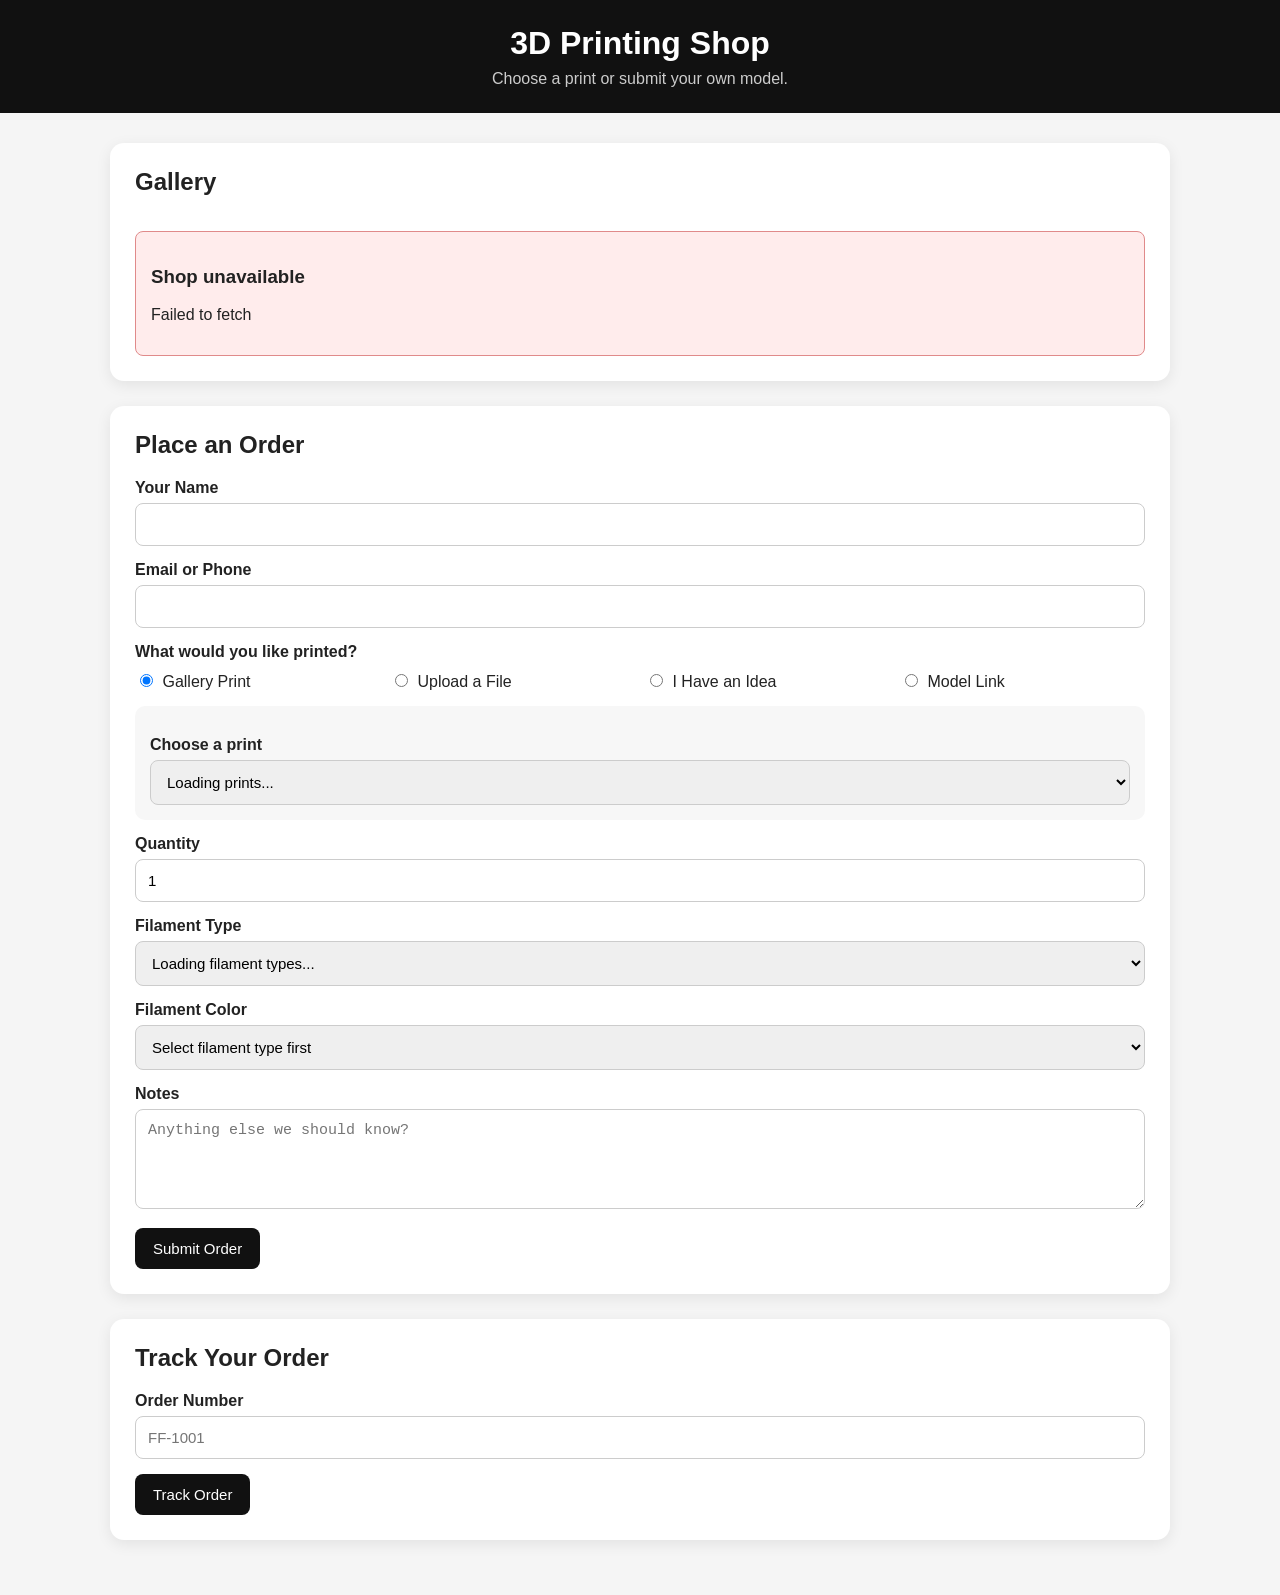
==== index.html @ 4cc131d7 "Update index.html" ====
<!DOCTYPE html>
<html lang="en">

<head>

  <meta charset="UTF-8">

  <meta
    name="viewport"
    content="width=device-width, initial-scale=1.0"
  >

  <title>3D Printing Shop</title>

  <style>

    * {
      box-sizing: border-box;
    }

    body {
      margin: 0;
      font-family: Arial, sans-serif;
      background: #f5f5f5;
      color: #222;
    }

    header {
      background: #111;
      color: white;
      padding: 25px;
      text-align: center;
    }

    header h1 {
      margin: 0 0 8px;
    }

    header p {
      margin: 0;
      color: #ccc;
    }

    main {
      max-width: 1100px;
      margin: auto;
      padding: 30px 20px;
    }

    section {
      background: white;
      border-radius: 14px;
      padding: 25px;
      margin-bottom: 25px;
      box-shadow: 0 4px 15px rgba(0,0,0,.08);
    }

    h2 {
      margin-top: 0;
    }

    .gallery {
      display: grid;
      grid-template-columns: repeat(auto-fit, minmax(230px, 1fr));
      gap: 20px;
    }

    .print-card {
      border: 1px solid #ddd;
      border-radius: 12px;
      overflow: hidden;
      background: white;
    }

    .print-card img {
      width: 100%;
      height: 210px;
      object-fit: cover;
      display: block;
    }

    .no-image {
      height: 210px;
      display: flex;
      align-items: center;
      justify-content: center;
      background: #ddd;
      color: #777;
      font-weight: bold;
    }

    .print-info {
      padding: 15px;
    }

    .print-info h3 {
      margin-top: 0;
    }

    label {
      display: block;
      font-weight: bold;
      margin-top: 15px;
      margin-bottom: 6px;
    }

    input,
    select,
    textarea {
      width: 100%;
      padding: 12px;
      border: 1px solid #ccc;
      border-radius: 8px;
      font-size: 15px;
    }

    textarea {
      min-height: 100px;
      resize: vertical;
    }

    .button {
      border: none;
      border-radius: 8px;
      padding: 12px 18px;
      background: #111;
      color: white;
      cursor: pointer;
      font-size: 15px;
      margin-top: 15px;
    }

    .button:hover {
      opacity: .85;
    }

    .order-type-box {
      display: grid;
      grid-template-columns: repeat(auto-fit, minmax(150px, 1fr));
      gap: 10px;
      margin-top: 10px;
    }

    .order-type-box label {
      margin: 0;
      font-weight: normal;
      cursor: pointer;
    }

    .order-type-box input {
      width: auto;
      margin-right: 5px;
    }

    .choice-box {
      margin-top: 15px;
      padding: 15px;
      background: #f7f7f7;
      border-radius: 10px;
    }

    .hidden {
      display: none !important;
    }

    .success-message,
    .error-message,
    .error-box {
      padding: 15px;
      border-radius: 8px;
      margin-top: 15px;
    }

    .success-message {
      background: #e8f7e8;
      border: 1px solid #8ac98a;
    }

    .error-message,
    .error-box {
      background: #ffecec;
      border: 1px solid #e08a8a;
    }

    .tracking-card {
      border: 1px solid #ddd;
      border-radius: 10px;
      overflow: hidden;
    }

    .tracking-number,
    .tracking-status,
    .tracking-row {
      padding: 15px;
      display: flex;
      justify-content: space-between;
      gap: 20px;
      border-bottom: 1px solid #eee;
    }

    .tracking-row:last-child {
      border-bottom: none;
    }

    .tracking-number span,
    .tracking-status span,
    .tracking-row span {
      color: #777;
    }

    @media (max-width: 600px) {

      main {
        padding: 15px;
      }

      section {
        padding: 18px;
      }

      .tracking-number,
      .tracking-status,
      .tracking-row {
        flex-direction: column;
        gap: 5px;
      }

    }

  </style>

</head>


<body>


<header>

  <h1>3D Printing Shop</h1>

  <p>Choose a print or submit your own model.</p>

</header>


<main>


  <!-- =====================================================
       GALLERY
  ====================================================== -->

  <section>

    <h2>Gallery</h2>

    <div
      id="galleryGrid"
      class="gallery"
    >

      <p>Loading prints...</p>

    </div>

  </section>


  <!-- =====================================================
       ORDER FORM
  ====================================================== -->

  <section id="order">

    <h2>Place an Order</h2>

    <form id="orderForm">


      <label for="name">
        Your Name
      </label>

      <input
        id="name"
        name="name"
        type="text"
        required
      >


      <label for="contact">
        Email or Phone
      </label>

      <input
        id="contact"
        name="contact"
        type="text"
        required
      >


      <label>
        What would you like printed?
      </label>


      <div class="order-type-box">

        <label>

          <input
            type="radio"
            name="orderType"
            value="gallery"
            checked
          >

          Gallery Print

        </label>


        <label>

          <input
            type="radio"
            name="orderType"
            value="file"
          >

          Upload a File

        </label>


        <label>

          <input
            type="radio"
            name="orderType"
            value="idea"
          >

          I Have an Idea

        </label>


        <label>

          <input
            type="radio"
            name="orderType"
            value="link"
          >

          Model Link

        </label>

      </div>


      <!-- GALLERY -->

      <div
        id="galleryChoice"
        class="choice-box"
      >

        <label for="printSelect">
          Choose a print
        </label>

        <select
          id="printSelect"
          name="printId"
        >

          <option value="">
            Loading prints...
          </option>

        </select>

      </div>


      <!-- FILE -->

      <div
        id="fileChoice"
        class="choice-box hidden"
      >

        <label for="file">
          Upload your 3D model
        </label>

        <input
          id="file"
          name="file"
          type="file"
          accept=".stl,.3mf,.obj,.step,.stp"
        >

        <p>
          Maximum file size: 15 MB.
        </p>

      </div>


      <!-- IDEA -->

      <div
        id="ideaChoice"
        class="choice-box hidden"
      >

        <label for="idea">
          Describe your idea
        </label>

        <textarea
          id="idea"
          name="idea"
          placeholder="Tell us what you want printed..."
        ></textarea>

      </div>


      <!-- LINK -->

      <div
        id="linkChoice"
        class="choice-box hidden"
      >

        <label for="modelLink">
          Model link
        </label>

        <input
          id="modelLink"
          name="modelLink"
          type="url"
          placeholder="https://..."
        >

        <p>
          Paste a link to the 3D model you want printed.
        </p>

      </div>


      <!-- QUANTITY -->

      <label for="quantity">
        Quantity
      </label>

      <input
        id="quantity"
        name="quantity"
        type="number"
        min="1"
        value="1"
        required
      >


      <!-- FILAMENT -->

      <label for="typeSelect">
        Filament Type
      </label>

      <select
        id="typeSelect"
        name="filamentType"
        required
      >

        <option value="">
          Loading filament types...
        </option>

      </select>


      <!-- COLOR -->

      <label for="colorSelect">
        Filament Color
      </label>

      <select
        id="colorSelect"
        name="color"
        required
      >

        <option value="">
          Select filament type first
        </option>

      </select>


      <!-- NOTES -->

      <label for="notes">
        Notes
      </label>

      <textarea
        id="notes"
        name="notes"
        placeholder="Anything else we should know?"
      ></textarea>


      <button
        class="button"
        type="submit"
      >

        Submit Order

      </button>


      <div
        id="orderResult"
      ></div>


    </form>

  </section>


  <!-- =====================================================
       TRACK ORDER
  ====================================================== -->

  <section>

    <h2>Track Your Order</h2>

    <form id="trackForm">

      <label for="orderNumber">
        Order Number
      </label>

      <input
        id="orderNumber"
        name="orderNumber"
        type="text"
        placeholder="FF-1001"
        required
      >

      <button
        class="button"
        type="submit"
      >

        Track Order

      </button>

    </form>


    <div id="trackResult"></div>

  </section>


</main>


<script>


/* =========================================================
   GOOGLE APPS SCRIPT
========================================================= */

const API_URL =
  "https://script.google.com/macros/s/AKfycbwXBlRSPgE_ufvIPhw9LqTdX95CW3YYjQcLajL4XcKAv6GbAKVErdYDiSrD0AXAK09_/exec";


/* =========================================================
   SHOP DATA
========================================================= */

let shopData = {
  gallery: [],
  inventory: []
};


/* =========================================================
   API FUNCTION
========================================================= */

async function api(action, data = {}) {

  const url =
    API_URL +
    "?action=" +
    encodeURIComponent(action) +
    "&data=" +
    encodeURIComponent(
      JSON.stringify(data)
    );


  const response =
    await fetch(url);


  if (!response.ok) {

    throw new Error(
      "Could not connect to the shop server."
    );

  }


  return await response.json();

}


/* =========================================================
   ESCAPE HTML
========================================================= */

function escapeHTML(value) {

  return String(value ?? "")
    .replace(/&/g, "&amp;")
    .replace(/</g, "&lt;")
    .replace(/>/g, "&gt;")
    .replace(/"/g, "&quot;")
    .replace(/'/g, "&#039;");

}


/* =========================================================
   LOAD SHOP
========================================================= */

async function loadShop() {

  const gallery =
    document.getElementById(
      "galleryGrid"
    );


  try {

    const response =
      await api("catalog");


    if (
      response.ok === false
    ) {

      throw new Error(
        response.error ||
        "Could not load shop."
      );

    }


    shopData = response;


    loadGallery();

    loadPrints();

    loadFilamentTypes();


  } catch (error) {

    gallery.innerHTML =
      "<div class='error-box'>" +

      "<h3>Shop unavailable</h3>" +

      "<p>" +

      escapeHTML(
        error.message
      ) +

      "</p>" +

      "</div>";


    console.error(error);

  }

}


/* =========================================================
   LOAD GALLERY
========================================================= */

function loadGallery() {

  const gallery =
    document.getElementById(
      "galleryGrid"
    );


  const prints =
    shopData.gallery || [];


  if (
    prints.length === 0
  ) {

    gallery.innerHTML =
      "<div>" +

      "<h3>No prints yet</h3>" +

      "<p>Add a print to the Gallery sheet.</p>" +

      "</div>";

    return;

  }


  gallery.innerHTML =
    prints.map(function(print) {

      let imageHTML;


      if (
        print.imageUrl
      ) {

        imageHTML =
          "<img src='" +
          escapeHTML(
            print.imageUrl
          ) +
          "' alt='" +
          escapeHTML(
            print.name
          ) +
          "'>";

      } else {

        imageHTML =
          "<div class='no-image'>" +
          "3D PRINT" +
          "</div>";

      }


      return (

        "<article class='print-card'>" +

          imageHTML +

          "<div class='print-info'>" +

            "<h3>" +

            escapeHTML(
              print.name
            ) +

            "</h3>" +

            "<p>" +

            escapeHTML(
              print.description || ""
            ) +

            "</p>" +

            "<button " +

            "type='button' " +

            "class='button order-print' " +

            "data-id='" +

            escapeHTML(
              print.id
            ) +

            "'>" +

            "Order this" +

            "</button>" +

          "</div>" +

        "</article>"

      );

    }).join("");


  document
    .querySelectorAll(
      ".order-print"
    )
    .forEach(function(button) {

      button.addEventListener(
        "click",
        function() {

          const galleryRadio =
            document.querySelector(
              "input[name='orderType'][value='gallery']"
            );


          galleryRadio.checked =
            true;


          updateOrderType();


          const printSelect =
            document.getElementById(
              "printSelect"
            );


          printSelect.value =
            button.dataset.id;


          document
            .getElementById("order")
            .scrollIntoView({
              behavior: "smooth"
            });

        }
      );

    });

}


/* =========================================================
   LOAD PRINT OPTIONS
========================================================= */

function loadPrints() {

  const select =
    document.getElementById(
      "printSelect"
    );


  select.innerHTML =
    "<option value=''>" +
    "Choose a print..." +
    "</option>";


  (shopData.gallery || [])
    .forEach(function(print) {

      const option =
        document.createElement(
          "option"
        );


      option.value =
        print.id;


      option.textContent =
        print.name;


      select.appendChild(
        option
      );

    });

}


/* =========================================================
   LOAD FILAMENT TYPES
========================================================= */

function loadFilamentTypes() {

  const select =
    document.getElementById(
      "typeSelect"
    );


  const types = [];


  (shopData.inventory || [])
    .forEach(function(item) {

      const available =
        String(item.inStock)
          .toLowerCase() !==
        "false";


      if (

        available &&

        item.type &&

        !types.includes(
          item.type
        )

      ) {

        types.push(
          item.type
        );

      }

    });


  select.innerHTML =
    "<option value=''>" +
    "Choose a type..." +
    "</option>";


  types.forEach(function(type) {

    const option =
      document.createElement(
        "option"
      );


    option.value =
      type;


    option.textContent =
      type;


    select.appendChild(
      option
    );

  });


  loadColors();

}


/* =========================================================
   LOAD COLORS
========================================================= */

function loadColors() {

  const type =
    document.getElementById(
      "typeSelect"
    ).value;


  const colorSelect =
    document.getElementById(
      "colorSelect"
    );


  colorSelect.innerHTML =
    "<option value=''>" +
    (
      type
        ? "Choose a color..."
        : "Select filament type first"
    ) +
    "</option>";


  if (!type) {
    return;
  }


  const colors = [];


  (shopData.inventory || [])
    .forEach(function(item) {

      const available =
        String(item.inStock)
          .toLowerCase() !==
        "false";


      if (

        available &&

        String(item.type).trim() ===
        String(type).trim() &&

        item.color &&

        !colors.includes(
          item.color
        )

      ) {

        colors.push(
          item.color
        );

      }

    });


  colors.forEach(function(color) {

    const option =
      document.createElement(
        "option"
      );


    option.value =
      color;


    option.textContent =
      color;


    colorSelect.appendChild(
      option
    );

  });

}


/* =========================================================
   ORDER TYPE
========================================================= */

function updateOrderType() {

  const selected =
    document.querySelector(
      "input[name='orderType']:checked"
    );


  if (!selected) {
    return;
  }


  const type =
    selected.value;


  const galleryChoice =
    document.getElementById(
      "galleryChoice"
    );


  const fileChoice =
    document.getElementById(
      "fileChoice"
    );


  const ideaChoice =
    document.getElementById(
      "ideaChoice"
    );


  const linkChoice =
    document.getElementById(
      "linkChoice"
    );


  const printSelect =
    document.getElementById(
      "printSelect"
    );


  const file =
    document.getElementById(
      "file"
    );


  const idea =
    document.getElementById(
      "idea"
    );


  const modelLink =
    document.getElementById(
      "modelLink"
    );


  /* Hide everything */

  galleryChoice.classList.add(
    "hidden"
  );

  fileChoice.classList.add(
    "hidden"
  );

  ideaChoice.classList.add(
    "hidden"
  );

  linkChoice.classList.add(
    "hidden"
  );


  printSelect.required =
    false;

  file.required =
    false;

  idea.required =
    false;

  modelLink.required =
    false;


  /* Gallery */

  if (
    type === "gallery"
  ) {

    galleryChoice.classList.remove(
      "hidden"
    );

    printSelect.required =
      true;

  }


  /* File */

  else if (
    type === "file"
  ) {

    fileChoice.classList.remove(
      "hidden"
    );

    file.required =
      true;

  }


  /* Idea */

  else if (
    type === "idea"
  ) {

    ideaChoice.classList.remove(
      "hidden"
    );

    idea.required =
      true;

  }


  /* Link */

  else if (
    type === "link"
  ) {

    linkChoice.classList.remove(
      "hidden"
    );

    modelLink.required =
      true;

  }

}


/* =========================================================
   FILE → BASE64
========================================================= */

function fileToBase64(file) {

  return new Promise(
    function(resolve, reject) {

      const reader =
        new FileReader();


      reader.onload =
        function() {

          const result =
            reader.result;


          resolve(
            result.split(",")[1]
          );

        };


      reader.onerror =
        reject;


      reader.readAsDataURL(
        file
      );

    }
  );

}


/* =========================================================
   ORDER TYPE LISTENERS
========================================================= */

document
  .querySelectorAll(
    "input[name='orderType']"
  )
  .forEach(function(radio) {

    radio.addEventListener(
      "change",
      updateOrderType
    );

  });


/* =========================================================
   FILAMENT LISTENER
========================================================= */

document
  .getElementById(
    "typeSelect"
  )
  .addEventListener(
    "change",
    loadColors
  );


/* =========================================================
   SUBMIT ORDER
========================================================= */

document
  .getElementById(
    "orderForm"
  )
  .addEventListener(
    "submit",
    async function(event) {

      event.preventDefault();


      const result =
        document.getElementById(
          "orderResult"
        );


      result.className = "";

      result.textContent =
        "Submitting order...";


      try {

        const formData =
          new FormData(this);


        const orderType =
          formData.get(
            "orderType"
          );


        let file = null;


        /* -------------------------------------------------
           FILE
        ------------------------------------------------- */

        if (
          orderType === "file"
        ) {

          const fileInput =
            document.getElementById(
              "file"
            );


          if (
            !fileInput.files ||
            fileInput.files.length === 0
          ) {

            throw new Error(
              "Please choose a 3D model file."
            );

          }


          const selectedFile =
            fileInput.files[0];


          if (
            selectedFile.size >
            15 * 1024 * 1024
          ) {

            throw new Error(
              "Your file must be smaller than 15 MB."
            );

          }


          const base64 =
            await fileToBase64(
              selectedFile
            );


          file = {

            name:
              selectedFile.name,

            type:
              selectedFile.type ||
              "application/octet-stream",

            base64:
              base64

          };

        }


        /* -------------------------------------------------
           BUILD ORDER
        ------------------------------------------------- */

        const order = {

          name:
            formData.get(
              "name"
            ),

          contact:
            formData.get(
              "contact"
            ),

          orderType:
            orderType,

          printId:
            orderType === "gallery"
              ? formData.get("printId")
              : "",

          quantity:
            Number(
              formData.get(
                "quantity"
              )
            ),

          filamentType:
            formData.get(
              "filamentType"
            ),

          color:
            formData.get(
              "color"
            ),

          idea:
            orderType === "idea"
              ? formData.get("idea")
              : "",

          modelLink:
            orderType === "link"
              ? formData.get("modelLink")
              : "",

          notes:
            formData.get(
              "notes"
            ),

          file:
            file

        };


        /* -------------------------------------------------
           SEND
        ------------------------------------------------- */

        const response =
          await api(
            "createOrder",
            order
          );


        if (
          !response ||
          response.ok === false
        ) {

          throw new Error(
            response &&
            response.error
              ? response.error
              : "Order could not be submitted."
          );

        }


        /* -------------------------------------------------
           SUCCESS
        ------------------------------------------------- */

        result.className =
          "success-message";


        result.innerHTML =
          "<strong>Order submitted!</strong>" +

          "<br><br>" +

          "Your order number is " +

          "<strong>" +

          escapeHTML(
            response.orderNumber
          ) +

          "</strong>" +

          "<br><br>" +

          "Save this number to track your order.";


        this.reset();


        document.querySelector(
          "input[name='orderType'][value='gallery']"
        ).checked = true;


        updateOrderType();


        loadShop();


      } catch (error) {

        result.className =
          "error-message";


        result.textContent =
          error.message;


        console.error(
          "ORDER ERROR:",
          error
        );

      }

    }
  );


/* =========================================================
   TRACK ORDER
========================================================= */

document
  .getElementById(
    "trackForm"
  )
  .addEventListener(
    "submit",
    async function(event) {

      event.preventDefault();


      const result =
        document.getElementById(
          "trackResult"
        );


      result.innerHTML =
        "<p>Looking up order...</p>";


      try {

        const formData =
          new FormData(this);


        const response =
          await api(
            "track",
            {

              orderNumber:
                formData.get(
                  "orderNumber"
                )

            }
          );


        if (
          response.ok === false
        ) {

          throw new Error(
            response.error ||
            "Order not found."
          );

        }


        const order =
          response.order;


        result.innerHTML =

          "<div class='tracking-card'>" +

            "<div class='tracking-number'>" +

              "<span>Order</span>" +

              "<strong>" +

              escapeHTML(
                order.orderNumber
              ) +

              "</strong>" +

            "</div>" +


            "<div class='tracking-status'>" +

              "<span>Status</span>" +

              "<strong>" +

              escapeHTML(
                order.status ||
                "New"
              ) +

              "</strong>" +

            "</div>" +


            "<div class='tracking-row'>" +

              "<span>Print</span>" +

              "<strong>" +

              escapeHTML(
                order.printName ||
                "Customer model"
              ) +

              "</strong>" +

            "</div>" +


            "<div class='tracking-row'>" +

              "<span>Quantity</span>" +

              "<strong>" +

              escapeHTML(
                order.quantity
              ) +

              "</strong>" +

            "</div>" +


            "<div class='tracking-row'>" +

              "<span>Filament</span>" +

              "<strong>" +

              escapeHTML(
                order.filamentType ||
                ""
              ) +

              " / " +

              escapeHTML(
                order.color ||
                ""
              ) +

              "</strong>" +

            "</div>" +


            "<div class='tracking-row'>" +

              "<span>Estimated completion</span>" +

              "<strong>" +

              (
                order.eta
                  ? escapeHTML(
                      order.eta
                    )
                  : "Not set yet"
              ) +

              "</strong>" +

            "</div>" +

          "</div>";


      } catch (error) {

        result.innerHTML =
          "<div class='error-box'>" +

          escapeHTML(
            error.message
          ) +

          "</div>";

      }

    }
  );


/* =========================================================
   START
========================================================= */

updateOrderType();

loadShop();


</script>

</body>

</html>
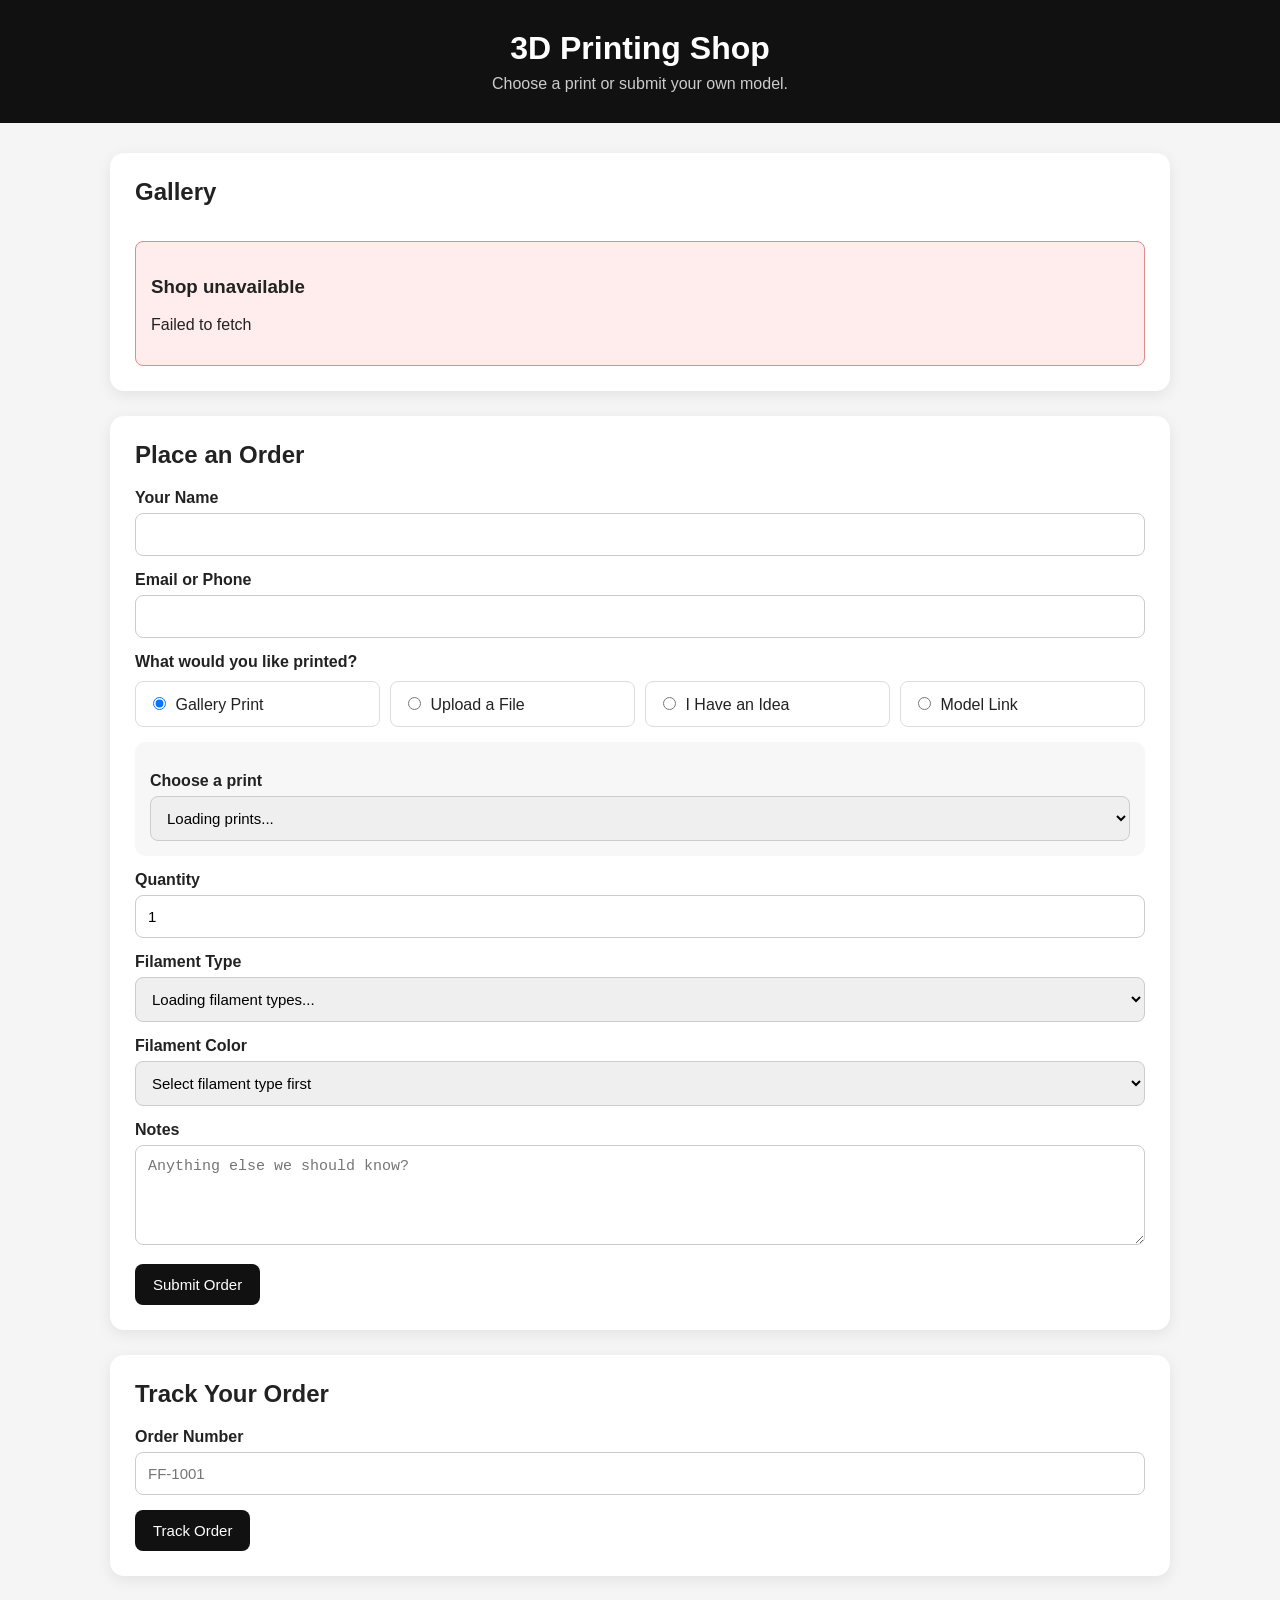
==== commit a7dfd5ff: "Update index.html" ====
--- a/index.html
+++ b/index.html
@@ -1,598 +1,585 @@
 <!DOCTYPE html>
+
 <html lang="en">
-
 <head>
-
-  <meta charset="UTF-8">
-
-  <meta
-    name="viewport"
-    content="width=device-width, initial-scale=1.0"
+<meta charset="UTF-8">
+<meta name="viewport" content="width=device-width, initial-scale=1.0">
+<title>3D Printing Shop</title>
+
+<style>
+* {
+  box-sizing: border-box;
+}
+
+body {
+  margin: 0;
+  font-family: Arial, sans-serif;
+  background: #f5f5f5;
+  color: #222;
+}
+
+header {
+  background: #111;
+  color: white;
+  padding: 30px 20px;
+  text-align: center;
+}
+
+header h1 {
+  margin: 0 0 8px;
+}
+
+header p {
+  margin: 0;
+  color: #ccc;
+}
+
+main {
+  max-width: 1100px;
+  margin: auto;
+  padding: 30px 20px;
+}
+
+section {
+  background: white;
+  border-radius: 14px;
+  padding: 25px;
+  margin-bottom: 25px;
+  box-shadow: 0 4px 15px rgba(0,0,0,.08);
+}
+
+h2 {
+  margin-top: 0;
+}
+
+.gallery {
+  display: grid;
+  grid-template-columns: repeat(auto-fit, minmax(230px, 1fr));
+  gap: 20px;
+}
+
+.print-card {
+  border: 1px solid #ddd;
+  border-radius: 12px;
+  overflow: hidden;
+  background: white;
+}
+
+.print-card img {
+  width: 100%;
+  height: 210px;
+  object-fit: cover;
+  display: block;
+}
+
+.no-image {
+  height: 210px;
+  display: flex;
+  align-items: center;
+  justify-content: center;
+  background: #ddd;
+  color: #777;
+  font-weight: bold;
+}
+
+.print-info {
+  padding: 15px;
+}
+
+.print-info h3 {
+  margin-top: 0;
+}
+
+label {
+  display: block;
+  font-weight: bold;
+  margin-top: 15px;
+  margin-bottom: 6px;
+}
+
+input,
+select,
+textarea {
+  width: 100%;
+  padding: 12px;
+  border: 1px solid #ccc;
+  border-radius: 8px;
+  font-size: 15px;
+}
+
+textarea {
+  min-height: 100px;
+  resize: vertical;
+}
+
+.button {
+  border: none;
+  border-radius: 8px;
+  padding: 12px 18px;
+  background: #111;
+  color: white;
+  cursor: pointer;
+  font-size: 15px;
+  margin-top: 15px;
+}
+
+.button:hover {
+  opacity: .85;
+}
+
+.button:disabled {
+  opacity: .5;
+  cursor: not-allowed;
+}
+
+.order-type-box {
+  display: grid;
+  grid-template-columns: repeat(auto-fit, minmax(150px, 1fr));
+  gap: 10px;
+  margin-top: 10px;
+}
+
+.order-type-box label {
+  margin: 0;
+  font-weight: normal;
+  cursor: pointer;
+  padding: 12px;
+  border: 1px solid #ddd;
+  border-radius: 8px;
+}
+
+.order-type-box input {
+  width: auto;
+  margin-right: 5px;
+}
+
+.choice-box {
+  margin-top: 15px;
+  padding: 15px;
+  background: #f7f7f7;
+  border-radius: 10px;
+}
+
+.hidden {
+  display: none !important;
+}
+
+.success-message,
+.error-message,
+.error-box {
+  padding: 15px;
+  border-radius: 8px;
+  margin-top: 15px;
+}
+
+.success-message {
+  background: #e8f7e8;
+  border: 1px solid #8ac98a;
+}
+
+.error-message,
+.error-box {
+  background: #ffecec;
+  border: 1px solid #e08a8a;
+}
+
+.tracking-card {
+  border: 1px solid #ddd;
+  border-radius: 10px;
+  overflow: hidden;
+  margin-top: 15px;
+}
+
+.tracking-number,
+.tracking-status,
+.tracking-row {
+  padding: 15px;
+  display: flex;
+  justify-content: space-between;
+  gap: 20px;
+  border-bottom: 1px solid #eee;
+}
+
+.tracking-row:last-child {
+  border-bottom: none;
+}
+
+.tracking-number span,
+.tracking-status span,
+.tracking-row span {
+  color: #777;
+}
+
+.small-text {
+  color: #777;
+  font-size: 14px;
+}
+
+.loading {
+  color: #777;
+}
+
+@media (max-width: 600px) {
+  main {
+    padding: 15px;
+  }
+
+  section {
+    padding: 18px;
+  }
+
+  .tracking-number,
+  .tracking-status,
+  .tracking-row {
+    flex-direction: column;
+    gap: 5px;
+  }
+}
+</style>
+
+</head>
+
+<body>
+
+<header>
+  <h1>3D Printing Shop</h1>
+  <p>Choose a print or submit your own model.</p>
+</header>
+
+<main>
+
+<!-- =====================================================
+     GALLERY
+====================================================== -->
+
+<section>
+
+  <h2>Gallery</h2>
+
+  <div id="galleryGrid" class="gallery">
+    <p class="loading">Loading prints...</p>
+  </div>
+
+</section>
+
+<!-- =====================================================
+     ORDER FORM
+====================================================== -->
+
+<section id="order">
+
+  <h2>Place an Order</h2>
+
+  <form id="orderForm">
+
+
+<label for="name">
+  Your Name
+</label>
+
+<input
+  id="name"
+  name="name"
+  type="text"
+  required
+>
+
+
+<label for="contact">
+  Email or Phone
+</label>
+
+<input
+  id="contact"
+  name="contact"
+  type="text"
+  required
+>
+
+
+<label>
+  What would you like printed?
+</label>
+
+<div class="order-type-box">
+
+  <label>
+    <input
+      type="radio"
+      name="orderType"
+      value="gallery"
+      checked
+    >
+    Gallery Print
+  </label>
+
+  <label>
+    <input
+      type="radio"
+      name="orderType"
+      value="file"
+    >
+    Upload a File
+  </label>
+
+  <label>
+    <input
+      type="radio"
+      name="orderType"
+      value="idea"
+    >
+    I Have an Idea
+  </label>
+
+  <label>
+    <input
+      type="radio"
+      name="orderType"
+      value="link"
+    >
+    Model Link
+  </label>
+
+</div>
+
+
+<!-- =================================================
+     GALLERY OPTION
+================================================== -->
+
+<div
+  id="galleryChoice"
+  class="choice-box"
+>
+
+  <label for="printSelect">
+    Choose a print
+  </label>
+
+  <select
+    id="printSelect"
+    name="printId"
   >
-
-  <title>3D Printing Shop</title>
-
-  <style>
-
-    * {
-      box-sizing: border-box;
-    }
-
-    body {
-      margin: 0;
-      font-family: Arial, sans-serif;
-      background: #f5f5f5;
-      color: #222;
-    }
-
-    header {
-      background: #111;
-      color: white;
-      padding: 25px;
-      text-align: center;
-    }
-
-    header h1 {
-      margin: 0 0 8px;
-    }
-
-    header p {
-      margin: 0;
-      color: #ccc;
-    }
-
-    main {
-      max-width: 1100px;
-      margin: auto;
-      padding: 30px 20px;
-    }
-
-    section {
-      background: white;
-      border-radius: 14px;
-      padding: 25px;
-      margin-bottom: 25px;
-      box-shadow: 0 4px 15px rgba(0,0,0,.08);
-    }
-
-    h2 {
-      margin-top: 0;
-    }
-
-    .gallery {
-      display: grid;
-      grid-template-columns: repeat(auto-fit, minmax(230px, 1fr));
-      gap: 20px;
-    }
-
-    .print-card {
-      border: 1px solid #ddd;
-      border-radius: 12px;
-      overflow: hidden;
-      background: white;
-    }
-
-    .print-card img {
-      width: 100%;
-      height: 210px;
-      object-fit: cover;
-      display: block;
-    }
-
-    .no-image {
-      height: 210px;
-      display: flex;
-      align-items: center;
-      justify-content: center;
-      background: #ddd;
-      color: #777;
-      font-weight: bold;
-    }
-
-    .print-info {
-      padding: 15px;
-    }
-
-    .print-info h3 {
-      margin-top: 0;
-    }
-
-    label {
-      display: block;
-      font-weight: bold;
-      margin-top: 15px;
-      margin-bottom: 6px;
-    }
-
-    input,
-    select,
-    textarea {
-      width: 100%;
-      padding: 12px;
-      border: 1px solid #ccc;
-      border-radius: 8px;
-      font-size: 15px;
-    }
-
-    textarea {
-      min-height: 100px;
-      resize: vertical;
-    }
-
-    .button {
-      border: none;
-      border-radius: 8px;
-      padding: 12px 18px;
-      background: #111;
-      color: white;
-      cursor: pointer;
-      font-size: 15px;
-      margin-top: 15px;
-    }
-
-    .button:hover {
-      opacity: .85;
-    }
-
-    .order-type-box {
-      display: grid;
-      grid-template-columns: repeat(auto-fit, minmax(150px, 1fr));
-      gap: 10px;
-      margin-top: 10px;
-    }
-
-    .order-type-box label {
-      margin: 0;
-      font-weight: normal;
-      cursor: pointer;
-    }
-
-    .order-type-box input {
-      width: auto;
-      margin-right: 5px;
-    }
-
-    .choice-box {
-      margin-top: 15px;
-      padding: 15px;
-      background: #f7f7f7;
-      border-radius: 10px;
-    }
-
-    .hidden {
-      display: none !important;
-    }
-
-    .success-message,
-    .error-message,
-    .error-box {
-      padding: 15px;
-      border-radius: 8px;
-      margin-top: 15px;
-    }
-
-    .success-message {
-      background: #e8f7e8;
-      border: 1px solid #8ac98a;
-    }
-
-    .error-message,
-    .error-box {
-      background: #ffecec;
-      border: 1px solid #e08a8a;
-    }
-
-    .tracking-card {
-      border: 1px solid #ddd;
-      border-radius: 10px;
-      overflow: hidden;
-    }
-
-    .tracking-number,
-    .tracking-status,
-    .tracking-row {
-      padding: 15px;
-      display: flex;
-      justify-content: space-between;
-      gap: 20px;
-      border-bottom: 1px solid #eee;
-    }
-
-    .tracking-row:last-child {
-      border-bottom: none;
-    }
-
-    .tracking-number span,
-    .tracking-status span,
-    .tracking-row span {
-      color: #777;
-    }
-
-    @media (max-width: 600px) {
-
-      main {
-        padding: 15px;
-      }
-
-      section {
-        padding: 18px;
-      }
-
-      .tracking-number,
-      .tracking-status,
-      .tracking-row {
-        flex-direction: column;
-        gap: 5px;
-      }
-
-    }
-
-  </style>
-
-</head>
-
-
-<body>
-
-
-<header>
-
-  <h1>3D Printing Shop</h1>
-
-  <p>Choose a print or submit your own model.</p>
-
-</header>
-
-
-<main>
-
-
-  <!-- =====================================================
-       GALLERY
-  ====================================================== -->
-
-  <section>
-
-    <h2>Gallery</h2>
-
-    <div
-      id="galleryGrid"
-      class="gallery"
-    >
-
-      <p>Loading prints...</p>
-
-    </div>
-
-  </section>
-
-
-  <!-- =====================================================
-       ORDER FORM
-  ====================================================== -->
-
-  <section id="order">
-
-    <h2>Place an Order</h2>
-
-    <form id="orderForm">
-
-
-      <label for="name">
-        Your Name
-      </label>
-
-      <input
-        id="name"
-        name="name"
-        type="text"
-        required
-      >
-
-
-      <label for="contact">
-        Email or Phone
-      </label>
-
-      <input
-        id="contact"
-        name="contact"
-        type="text"
-        required
-      >
-
-
-      <label>
-        What would you like printed?
-      </label>
-
-
-      <div class="order-type-box">
-
-        <label>
-
-          <input
-            type="radio"
-            name="orderType"
-            value="gallery"
-            checked
-          >
-
-          Gallery Print
-
-        </label>
-
-
-        <label>
-
-          <input
-            type="radio"
-            name="orderType"
-            value="file"
-          >
-
-          Upload a File
-
-        </label>
-
-
-        <label>
-
-          <input
-            type="radio"
-            name="orderType"
-            value="idea"
-          >
-
-          I Have an Idea
-
-        </label>
-
-
-        <label>
-
-          <input
-            type="radio"
-            name="orderType"
-            value="link"
-          >
-
-          Model Link
-
-        </label>
-
-      </div>
-
-
-      <!-- GALLERY -->
-
-      <div
-        id="galleryChoice"
-        class="choice-box"
-      >
-
-        <label for="printSelect">
-          Choose a print
-        </label>
-
-        <select
-          id="printSelect"
-          name="printId"
-        >
-
-          <option value="">
-            Loading prints...
-          </option>
-
-        </select>
-
-      </div>
-
-
-      <!-- FILE -->
-
-      <div
-        id="fileChoice"
-        class="choice-box hidden"
-      >
-
-        <label for="file">
-          Upload your 3D model
-        </label>
-
-        <input
-          id="file"
-          name="file"
-          type="file"
-          accept=".stl,.3mf,.obj,.step,.stp"
-        >
-
-        <p>
-          Maximum file size: 15 MB.
-        </p>
-
-      </div>
-
-
-      <!-- IDEA -->
-
-      <div
-        id="ideaChoice"
-        class="choice-box hidden"
-      >
-
-        <label for="idea">
-          Describe your idea
-        </label>
-
-        <textarea
-          id="idea"
-          name="idea"
-          placeholder="Tell us what you want printed..."
-        ></textarea>
-
-      </div>
-
-
-      <!-- LINK -->
-
-      <div
-        id="linkChoice"
-        class="choice-box hidden"
-      >
-
-        <label for="modelLink">
-          Model link
-        </label>
-
-        <input
-          id="modelLink"
-          name="modelLink"
-          type="url"
-          placeholder="https://..."
-        >
-
-        <p>
-          Paste a link to the 3D model you want printed.
-        </p>
-
-      </div>
-
-
-      <!-- QUANTITY -->
-
-      <label for="quantity">
-        Quantity
-      </label>
-
-      <input
-        id="quantity"
-        name="quantity"
-        type="number"
-        min="1"
-        value="1"
-        required
-      >
-
-
-      <!-- FILAMENT -->
-
-      <label for="typeSelect">
-        Filament Type
-      </label>
-
-      <select
-        id="typeSelect"
-        name="filamentType"
-        required
-      >
-
-        <option value="">
-          Loading filament types...
-        </option>
-
-      </select>
-
-
-      <!-- COLOR -->
-
-      <label for="colorSelect">
-        Filament Color
-      </label>
-
-      <select
-        id="colorSelect"
-        name="color"
-        required
-      >
-
-        <option value="">
-          Select filament type first
-        </option>
-
-      </select>
-
-
-      <!-- NOTES -->
-
-      <label for="notes">
-        Notes
-      </label>
-
-      <textarea
-        id="notes"
-        name="notes"
-        placeholder="Anything else we should know?"
-      ></textarea>
-
-
-      <button
-        class="button"
-        type="submit"
-      >
-
-        Submit Order
-
-      </button>
-
-
-      <div
-        id="orderResult"
-      ></div>
-
-
-    </form>
-
-  </section>
-
-
-  <!-- =====================================================
-       TRACK ORDER
-  ====================================================== -->
-
-  <section>
-
-    <h2>Track Your Order</h2>
-
-    <form id="trackForm">
-
-      <label for="orderNumber">
-        Order Number
-      </label>
-
-      <input
-        id="orderNumber"
-        name="orderNumber"
-        type="text"
-        placeholder="FF-1001"
-        required
-      >
-
-      <button
-        class="button"
-        type="submit"
-      >
-
-        Track Order
-
-      </button>
-
-    </form>
-
-
-    <div id="trackResult"></div>
-
-  </section>
-
+    <option value="">
+      Loading prints...
+    </option>
+  </select>
+
+</div>
+
+
+<!-- =================================================
+     FILE OPTION
+================================================== -->
+
+<div
+  id="fileChoice"
+  class="choice-box hidden"
+>
+
+  <label for="file">
+    Upload your 3D model
+  </label>
+
+  <input
+    id="file"
+    name="file"
+    type="file"
+    accept=".stl,.3mf,.obj,.step,.stp"
+  >
+
+  <p class="small-text">
+    Accepted: STL, 3MF, OBJ, STEP, STP
+    <br>
+    Maximum file size: 15 MB.
+  </p>
+
+</div>
+
+
+<!-- =================================================
+     IDEA OPTION
+================================================== -->
+
+<div
+  id="ideaChoice"
+  class="choice-box hidden"
+>
+
+  <label for="idea">
+    Describe your idea
+  </label>
+
+  <textarea
+    id="idea"
+    name="idea"
+    placeholder="Tell us what you want printed. Include as much detail as possible."
+  ></textarea>
+
+</div>
+
+
+<!-- =================================================
+     LINK OPTION
+================================================== -->
+
+<div
+  id="linkChoice"
+  class="choice-box hidden"
+>
+
+  <label for="modelLink">
+    Model Link
+  </label>
+
+  <input
+    id="modelLink"
+    name="modelLink"
+    type="url"
+    placeholder="https://..."
+  >
+
+  <p class="small-text">
+    Paste a link to the 3D model you want printed.
+  </p>
+
+</div>
+
+
+<!-- =================================================
+     QUANTITY
+================================================== -->
+
+<label for="quantity">
+  Quantity
+</label>
+
+<input
+  id="quantity"
+  name="quantity"
+  type="number"
+  min="1"
+  value="1"
+  required
+>
+
+
+<!-- =================================================
+     FILAMENT TYPE
+================================================== -->
+
+<label for="typeSelect">
+  Filament Type
+</label>
+
+<select
+  id="typeSelect"
+  name="filamentType"
+  required
+>
+
+  <option value="">
+    Loading filament types...
+  </option>
+
+</select>
+
+
+<!-- =================================================
+     COLOR
+================================================== -->
+
+<label for="colorSelect">
+  Filament Color
+</label>
+
+<select
+  id="colorSelect"
+  name="color"
+  required
+>
+
+  <option value="">
+    Select filament type first
+  </option>
+
+</select>
+
+
+<!-- =================================================
+     NOTES
+================================================== -->
+
+<label for="notes">
+  Notes
+</label>
+
+<textarea
+  id="notes"
+  name="notes"
+  placeholder="Anything else we should know?"
+></textarea>
+
+
+<button
+  id="submitButton"
+  class="button"
+  type="submit"
+>
+  Submit Order
+</button>
+
+
+<div id="orderResult"></div>
+
+
+  </form>
+
+</section>
+
+<!-- =====================================================
+     TRACK ORDER
+====================================================== -->
+
+<section>
+
+  <h2>Track Your Order</h2>
+
+  <form id="trackForm">
+
+
+<label for="orderNumber">
+  Order Number
+</label>
+
+<input
+  id="orderNumber"
+  name="orderNumber"
+  type="text"
+  placeholder="FF-1001"
+  required
+>
+
+<button
+  class="button"
+  type="submit"
+>
+  Track Order
+</button>
+
+
+  </form>
+
+  <div id="trackResult"></div>
+
+</section>
 
 </main>
 
-
 <script>
 
-
 /* =========================================================
-   GOOGLE APPS SCRIPT
+   GOOGLE APPS SCRIPT URL
 ========================================================= */
 
 const API_URL =
@@ -600,7 +587,7 @@
 
 
 /* =========================================================
-   SHOP DATA
+   DATA
 ========================================================= */
 
 let shopData = {
@@ -610,7 +597,7 @@
 
 
 /* =========================================================
-   API FUNCTION
+   API
 ========================================================= */
 
 async function api(action, data = {}) {
@@ -624,22 +611,31 @@
       JSON.stringify(data)
     );
 
-
   const response =
-    await fetch(url);
-
+    await fetch(url, {
+      method: "GET"
+    });
 
   if (!response.ok) {
-
     throw new Error(
       "Could not connect to the shop server."
     );
-
   }
 
-
-  return await response.json();
-
+  const text =
+    await response.text();
+
+  let result;
+
+  try {
+    result = JSON.parse(text);
+  } catch (error) {
+    throw new Error(
+      "The shop server returned an invalid response."
+    );
+  }
+
+  return result;
 }
 
 
@@ -670,54 +666,53 @@
       "galleryGrid"
     );
 
-
   try {
 
     const response =
       await api("catalog");
 
-
     if (
+      !response ||
       response.ok === false
     ) {
 
       throw new Error(
-        response.error ||
+        response?.error ||
         "Could not load shop."
       );
 
     }
 
-
-    shopData = response;
-
+    shopData = {
+      gallery:
+        Array.isArray(response.gallery)
+          ? response.gallery
+          : [],
+
+      inventory:
+        Array.isArray(response.inventory)
+          ? response.inventory
+          : []
+    };
 
     loadGallery();
-
     loadPrints();
-
     loadFilamentTypes();
-
 
   } catch (error) {
 
     gallery.innerHTML =
       "<div class='error-box'>" +
-
-      "<h3>Shop unavailable</h3>" +
-
-      "<p>" +
-
-      escapeHTML(
-        error.message
-      ) +
-
-      "</p>" +
-
+        "<h3>Shop unavailable</h3>" +
+        "<p>" +
+          escapeHTML(error.message) +
+        "</p>" +
       "</div>";
 
-
-    console.error(error);
+    console.error(
+      "SHOP LOAD ERROR:",
+      error
+    );
 
   }
 
@@ -735,7 +730,6 @@
       "galleryGrid"
     );
 
-
   const prints =
     shopData.gallery || [];
 
@@ -746,46 +740,29 @@
 
     gallery.innerHTML =
       "<div>" +
-
-      "<h3>No prints yet</h3>" +
-
-      "<p>Add a print to the Gallery sheet.</p>" +
-
+        "<h3>No prints yet</h3>" +
+        "<p>Add a print to the Gallery sheet.</p>" +
       "</div>";
 
     return;
-
   }
 
 
   gallery.innerHTML =
     prints.map(function(print) {
 
-      let imageHTML;
-
-
-      if (
-        print.imageUrl
-      ) {
+      let imageHTML =
+        "<div class='no-image'>3D PRINT</div>";
+
+      if (print.imageUrl) {
 
         imageHTML =
           "<img src='" +
-          escapeHTML(
-            print.imageUrl
-          ) +
-          "' alt='" +
-          escapeHTML(
-            print.name
-          ) +
+            escapeHTML(print.imageUrl) +
+            "' alt='" +
+            escapeHTML(print.name) +
           "'>";
 
-      } else {
-
-        imageHTML =
-          "<div class='no-image'>" +
-          "3D PRINT" +
-          "</div>";
-
       }
 
 
@@ -798,37 +775,23 @@
           "<div class='print-info'>" +
 
             "<h3>" +
-
-            escapeHTML(
-              print.name
-            ) +
-
+              escapeHTML(print.name) +
             "</h3>" +
 
             "<p>" +
-
-            escapeHTML(
-              print.description || ""
-            ) +
-
+              escapeHTML(
+                print.description || ""
+              ) +
             "</p>" +
 
             "<button " +
-
-            "type='button' " +
-
-            "class='button order-print' " +
-
-            "data-id='" +
-
-            escapeHTML(
-              print.id
-            ) +
-
-            "'>" +
-
-            "Order this" +
-
+              "type='button' " +
+              "class='button order-print' " +
+              "data-id='" +
+                escapeHTML(print.id) +
+              "'" +
+            ">" +
+              "Order this" +
             "</button>" +
 
           "</div>" +
@@ -841,9 +804,7 @@
 
 
   document
-    .querySelectorAll(
-      ".order-print"
-    )
+    .querySelectorAll(".order-print")
     .forEach(function(button) {
 
       button.addEventListener(
@@ -855,10 +816,8 @@
               "input[name='orderType'][value='gallery']"
             );
 
-
           galleryRadio.checked =
             true;
-
 
           updateOrderType();
 
@@ -867,7 +826,6 @@
             document.getElementById(
               "printSelect"
             );
-
 
           printSelect.value =
             button.dataset.id;
@@ -888,7 +846,7 @@
 
 
 /* =========================================================
-   LOAD PRINT OPTIONS
+   LOAD PRINT SELECT
 ========================================================= */
 
 function loadPrints() {
@@ -901,7 +859,7 @@
 
   select.innerHTML =
     "<option value=''>" +
-    "Choose a print..." +
+      "Choose a print..." +
     "</option>";
 
 
@@ -913,14 +871,11 @@
           "option"
         );
 
-
       option.value =
-        print.id;
-
+        String(print.id);
 
       option.textContent =
         print.name;
-
 
       select.appendChild(
         option
@@ -951,25 +906,23 @@
 
       const available =
         String(item.inStock)
+          .trim()
           .toLowerCase() !==
         "false";
 
 
+      const type =
+        String(item.type || "")
+          .trim();
+
+
       if (
-
         available &&
-
-        item.type &&
-
-        !types.includes(
-          item.type
-        )
-
+        type &&
+        !types.includes(type)
       ) {
 
-        types.push(
-          item.type
-        );
+        types.push(type);
 
       }
 
@@ -978,7 +931,7 @@
 
   select.innerHTML =
     "<option value=''>" +
-    "Choose a type..." +
+      "Choose a type..." +
     "</option>";
 
 
@@ -989,14 +942,11 @@
         "option"
       );
 
-
     option.value =
       type;
 
-
     option.textContent =
       type;
-
 
     select.appendChild(
       option
@@ -1016,11 +966,10 @@
 
 function loadColors() {
 
-  const type =
+  const typeSelect =
     document.getElementById(
       "typeSelect"
-    ).value;
-
+    );
 
   const colorSelect =
     document.getElementById(
@@ -1028,13 +977,19 @@
     );
 
 
+  const type =
+    String(
+      typeSelect.value || ""
+    ).trim();
+
+
   colorSelect.innerHTML =
     "<option value=''>" +
-    (
-      type
-        ? "Choose a color..."
-        : "Select filament type first"
-    ) +
+      (
+        type
+          ? "Choose a color..."
+          : "Select filament type first"
+      ) +
     "</option>";
 
 
@@ -1051,28 +1006,29 @@
 
       const available =
         String(item.inStock)
+          .trim()
           .toLowerCase() !==
         "false";
 
 
+      const itemType =
+        String(item.type || "")
+          .trim();
+
+
+      const color =
+        String(item.color || "")
+          .trim();
+
+
       if (
-
         available &&
-
-        String(item.type).trim() ===
-        String(type).trim() &&
-
-        item.color &&
-
-        !colors.includes(
-          item.color
-        )
-
+        itemType === type &&
+        color &&
+        !colors.includes(color)
       ) {
 
-        colors.push(
-          item.color
-        );
+        colors.push(color);
 
       }
 
@@ -1086,14 +1042,11 @@
         "option"
       );
 
-
     option.value =
       color;
 
-
     option.textContent =
       color;
-
 
     colorSelect.appendChild(
       option
@@ -1130,19 +1083,16 @@
       "galleryChoice"
     );
 
-
   const fileChoice =
     document.getElementById(
       "fileChoice"
     );
 
-
   const ideaChoice =
     document.getElementById(
       "ideaChoice"
     );
 
-
   const linkChoice =
     document.getElementById(
       "linkChoice"
@@ -1154,117 +1104,98 @@
       "printSelect"
     );
 
-
   const file =
     document.getElementById(
       "file"
     );
 
-
   const idea =
     document.getElementById(
       "idea"
     );
 
-
   const modelLink =
     document.getElementById(
       "modelLink"
     );
 
 
-  /* Hide everything */
-
-  galleryChoice.classList.add(
-    "hidden"
-  );
-
-  fileChoice.classList.add(
-    "hidden"
-  );
-
-  ideaChoice.classList.add(
-    "hidden"
-  );
-
-  linkChoice.classList.add(
-    "hidden"
-  );
-
-
-  printSelect.required =
-    false;
-
-  file.required =
-    false;
-
-  idea.required =
-    false;
-
-  modelLink.required =
-    false;
-
-
-  /* Gallery */
-
-  if (
-    type === "gallery"
-  ) {
+  /* -----------------------------------------
+     HIDE ALL
+  ----------------------------------------- */
+
+  galleryChoice.classList.add("hidden");
+  fileChoice.classList.add("hidden");
+  ideaChoice.classList.add("hidden");
+  linkChoice.classList.add("hidden");
+
+
+  /* -----------------------------------------
+     REMOVE REQUIRED
+  ----------------------------------------- */
+
+  printSelect.required = false;
+  file.required = false;
+  idea.required = false;
+  modelLink.required = false;
+
+
+  /* -----------------------------------------
+     GALLERY
+  ----------------------------------------- */
+
+  if (type === "gallery") {
 
     galleryChoice.classList.remove(
       "hidden"
     );
 
-    printSelect.required =
-      true;
+    printSelect.required = true;
 
   }
 
 
-  /* File */
-
-  else if (
-    type === "file"
-  ) {
+  /* -----------------------------------------
+     FILE
+  ----------------------------------------- */
+
+  else if (type === "file") {
 
     fileChoice.classList.remove(
       "hidden"
     );
 
-    file.required =
-      true;
+    file.required = true;
 
   }
 
 
-  /* Idea */
-
-  else if (
-    type === "idea"
-  ) {
+  /* -----------------------------------------
+     IDEA
+  ----------------------------------------- */
+
+  else if (type === "idea") {
 
     ideaChoice.classList.remove(
       "hidden"
     );
 
-    idea.required =
-      true;
+    idea.required = true;
 
   }
 
 
-  /* Link */
-
-  else if (
-    type === "link"
-  ) {
+  /* -----------------------------------------
+     LINK
+  ----------------------------------------- */
+
+  else if (type === "link") {
 
     linkChoice.classList.remove(
       "hidden"
     );
 
-    modelLink.required =
-      true;
+    modelLink.required = true;
 
   }
 
@@ -1272,7 +1203,7 @@
 
 
 /* =========================================================
-   FILE → BASE64
+   FILE TO BASE64
 ========================================================= */
 
 function fileToBase64(file) {
@@ -1291,15 +1222,41 @@
             reader.result;
 
 
+          const comma =
+            result.indexOf(",");
+
+
+          if (comma === -1) {
+
+            reject(
+              new Error(
+                "Could not read the file."
+              )
+            );
+
+            return;
+          }
+
+
           resolve(
-            result.split(",")[1]
+            result.substring(
+              comma + 1
+            )
           );
 
         };
 
 
       reader.onerror =
-        reject;
+        function() {
+
+          reject(
+            new Error(
+              "Could not read the file."
+            )
+          );
+
+        };
 
 
       reader.readAsDataURL(
@@ -1340,7 +1297,17 @@
   )
   .addEventListener(
     "change",
-    loadColors
+    function() {
+
+      document
+        .getElementById(
+          "colorSelect"
+        )
+        .value = "";
+
+      loadColors();
+
+    }
   );
 
 
@@ -1359,11 +1326,19 @@
       event.preventDefault();
 
 
+      const form =
+        this;
+
       const result =
         document.getElementById(
           "orderResult"
         );
 
+      const submitButton =
+        document.getElementById(
+          "submitButton"
+        );
+
 
       result.className = "";
 
@@ -1371,24 +1346,198 @@
         "Submitting order...";
 
 
+      submitButton.disabled =
+        true;
+
+
       try {
 
         const formData =
-          new FormData(this);
+          new FormData(form);
 
 
         const orderType =
-          formData.get(
-            "orderType"
+          String(
+            formData.get(
+              "orderType"
+            ) || ""
           );
 
 
+        /* -----------------------------------------
+           GET BASIC VALUES
+        ----------------------------------------- */
+
+        const name =
+          String(
+            formData.get("name") || ""
+          ).trim();
+
+
+        const contact =
+          String(
+            formData.get("contact") || ""
+          ).trim();
+
+
+        const filamentType =
+          String(
+            formData.get("filamentType") || ""
+          ).trim();
+
+
+        const color =
+          String(
+            formData.get("color") || ""
+          ).trim();
+
+
+        const quantity =
+          Number(
+            formData.get("quantity") || 1
+          );
+
+
+        if (!name) {
+          throw new Error(
+            "Please enter your name."
+          );
+        }
+
+
+        if (!contact) {
+          throw new Error(
+            "Please enter your contact information."
+          );
+        }
+
+
+        if (!filamentType) {
+          throw new Error(
+            "Please choose a filament type."
+          );
+        }
+
+
+        if (!color) {
+          throw new Error(
+            "Please choose a filament color."
+          );
+        }
+
+
+        if (
+          !Number.isFinite(quantity) ||
+          quantity < 1
+        ) {
+
+          throw new Error(
+            "Please enter a valid quantity."
+          );
+
+        }
+
+
+        /* -----------------------------------------
+           GALLERY PRINT ID
+           
+           IMPORTANT:
+           Only Gallery gets a printId.
+           File / Idea / Link get "".
+        ----------------------------------------- */
+
+        let printId = "";
+
+
+        if (
+          orderType === "gallery"
+        ) {
+
+          printId =
+            String(
+              formData.get(
+                "printId"
+              ) || ""
+            ).trim();
+
+
+          if (!printId) {
+
+            throw new Error(
+              "Please choose a gallery print."
+            );
+
+          }
+
+        }
+
+
+        /* -----------------------------------------
+           IDEA
+        ----------------------------------------- */
+
+        let idea = "";
+
+
+        if (
+          orderType === "idea"
+        ) {
+
+          idea =
+            String(
+              formData.get(
+                "idea"
+              ) || ""
+            ).trim();
+
+
+          if (!idea) {
+
+            throw new Error(
+              "Please describe your idea."
+            );
+
+          }
+
+        }
+
+
+        /* -----------------------------------------
+           LINK
+        ----------------------------------------- */
+
+        let modelLink = "";
+
+
+        if (
+          orderType === "link"
+        ) {
+
+          modelLink =
+            String(
+              formData.get(
+                "modelLink"
+              ) || ""
+            ).trim();
+
+
+          if (!modelLink) {
+
+            throw new Error(
+              "Please enter the model link."
+            );
+
+          }
+
+        }
+
+
+        /* -----------------------------------------
+           FILE
+        ----------------------------------------- */
+
         let file = null;
 
-
-        /* -------------------------------------------------
-           FILE
-        ------------------------------------------------- */
 
         if (
           orderType === "file"
@@ -1451,61 +1600,61 @@
         }
 
 
-        /* -------------------------------------------------
+        /* -----------------------------------------
            BUILD ORDER
-        ------------------------------------------------- */
+        ----------------------------------------- */
 
         const order = {
 
           name:
-            formData.get(
-              "name"
-            ),
+            name,
 
           contact:
-            formData.get(
-              "contact"
-            ),
+            contact,
 
           orderType:
             orderType,
 
+          /*
+             THIS IS THE IMPORTANT FIX.
+
+             Gallery:
+               actual gallery ID
+
+             File:
+               empty
+
+             Idea:
+               empty
+
+             Link:
+               empty
+          */
+
           printId:
-            orderType === "gallery"
-              ? formData.get("printId")
-              : "",
+            printId,
 
           quantity:
-            Number(
+            quantity,
+
+          filamentType:
+            filamentType,
+
+          color:
+            color,
+
+          idea:
+            idea,
+
+          modelLink:
+            modelLink,
+
+          notes:
+            String(
               formData.get(
-                "quantity"
-              )
-            ),
-
-          filamentType:
-            formData.get(
-              "filamentType"
-            ),
-
-          color:
-            formData.get(
-              "color"
-            ),
-
-          idea:
-            orderType === "idea"
-              ? formData.get("idea")
-              : "",
-
-          modelLink:
-            orderType === "link"
-              ? formData.get("modelLink")
-              : "",
-
-          notes:
-            formData.get(
-              "notes"
-            ),
+                "notes"
+              ) || ""
+            ).trim(),
 
           file:
             file
@@ -1513,15 +1662,27 @@
         };
 
 
-        /* -------------------------------------------------
-           SEND
-        ------------------------------------------------- */
+        console.log(
+          "ORDER BEING SENT:",
+          order
+        );
+
+
+        /* -----------------------------------------
+           SEND TO GOOGLE APPS SCRIPT
+        ----------------------------------------- */
 
         const response =
           await api(
             "createOrder",
             order
           );
+
+
+        console.log(
+          "SERVER RESPONSE:",
+          response
+        );
 
 
         if (
@@ -1539,15 +1700,16 @@
         }
 
 
-        /* -------------------------------------------------
+        /* -----------------------------------------
            SUCCESS
-        ------------------------------------------------- */
+        ----------------------------------------- */
 
         result.className =
           "success-message";
 
 
         result.innerHTML =
+
           "<strong>Order submitted!</strong>" +
 
           "<br><br>" +
@@ -1567,12 +1729,14 @@
           "Save this number to track your order.";
 
 
-        this.reset();
-
-
-        document.querySelector(
-          "input[name='orderType'][value='gallery']"
-        ).checked = true;
+        form.reset();
+
+
+        document
+          .querySelector(
+            "input[name='orderType'][value='gallery']"
+          )
+          .checked = true;
 
 
         updateOrderType();
@@ -1588,13 +1752,19 @@
 
 
         result.textContent =
-          error.message;
+          error.message ||
+          "Something went wrong.";
 
 
         console.error(
           "ORDER ERROR:",
           error
         );
+
+      } finally {
+
+        submitButton.disabled =
+          false;
 
       }
 
@@ -1633,26 +1803,40 @@
           new FormData(this);
 
 
+        const orderNumber =
+          String(
+            formData.get(
+              "orderNumber"
+            ) || ""
+          ).trim();
+
+
+        if (!orderNumber) {
+
+          throw new Error(
+            "Please enter an order number."
+          );
+
+        }
+
+
         const response =
           await api(
             "track",
             {
-
               orderNumber:
-                formData.get(
-                  "orderNumber"
-                )
-
+                orderNumber
             }
           );
 
 
         if (
+          !response ||
           response.ok === false
         ) {
 
           throw new Error(
-            response.error ||
+            response?.error ||
             "Order not found."
           );
 
@@ -1673,9 +1857,9 @@
 
               "<strong>" +
 
-              escapeHTML(
-                order.orderNumber
-              ) +
+                escapeHTML(
+                  order.orderNumber
+                ) +
 
               "</strong>" +
 
@@ -1688,10 +1872,10 @@
 
               "<strong>" +
 
-              escapeHTML(
-                order.status ||
-                "New"
-              ) +
+                escapeHTML(
+                  order.status ||
+                  "New"
+                ) +
 
               "</strong>" +
 
@@ -1704,10 +1888,16 @@
 
               "<strong>" +
 
-              escapeHTML(
-                order.printName ||
-                "Customer model"
-              ) +
+                escapeHTML(
+                  order.printName ||
+                  (
+                    order.orderType === "idea"
+                      ? "Customer idea"
+                      : order.orderType === "link"
+                        ? "Model link"
+                        : "Customer model"
+                  )
+                ) +
 
               "</strong>" +
 
@@ -1720,9 +1910,10 @@
 
               "<strong>" +
 
-              escapeHTML(
-                order.quantity
-              ) +
+                escapeHTML(
+                  order.quantity ||
+                  "1"
+                ) +
 
               "</strong>" +
 
@@ -1735,17 +1926,17 @@
 
               "<strong>" +
 
-              escapeHTML(
-                order.filamentType ||
-                ""
-              ) +
-
-              " / " +
-
-              escapeHTML(
-                order.color ||
-                ""
-              ) +
+                escapeHTML(
+                  order.filamentType ||
+                  ""
+                ) +
+
+                " / " +
+
+                escapeHTML(
+                  order.color ||
+                  ""
+                ) +
 
               "</strong>" +
 
@@ -1758,13 +1949,13 @@
 
               "<strong>" +
 
-              (
-                order.eta
-                  ? escapeHTML(
-                      order.eta
-                    )
-                  : "Not set yet"
-              ) +
+                (
+                  order.eta
+                    ? escapeHTML(
+                        order.eta
+                      )
+                    : "Not set yet"
+                ) +
 
               "</strong>" +
 
@@ -1778,9 +1969,10 @@
         result.innerHTML =
           "<div class='error-box'>" +
 
-          escapeHTML(
-            error.message
-          ) +
+            escapeHTML(
+              error.message ||
+              "Could not find that order."
+            ) +
 
           "</div>";
 
@@ -1798,9 +1990,7 @@
 
 loadShop();
 
-
 </script>
 
 </body>
-
 </html>
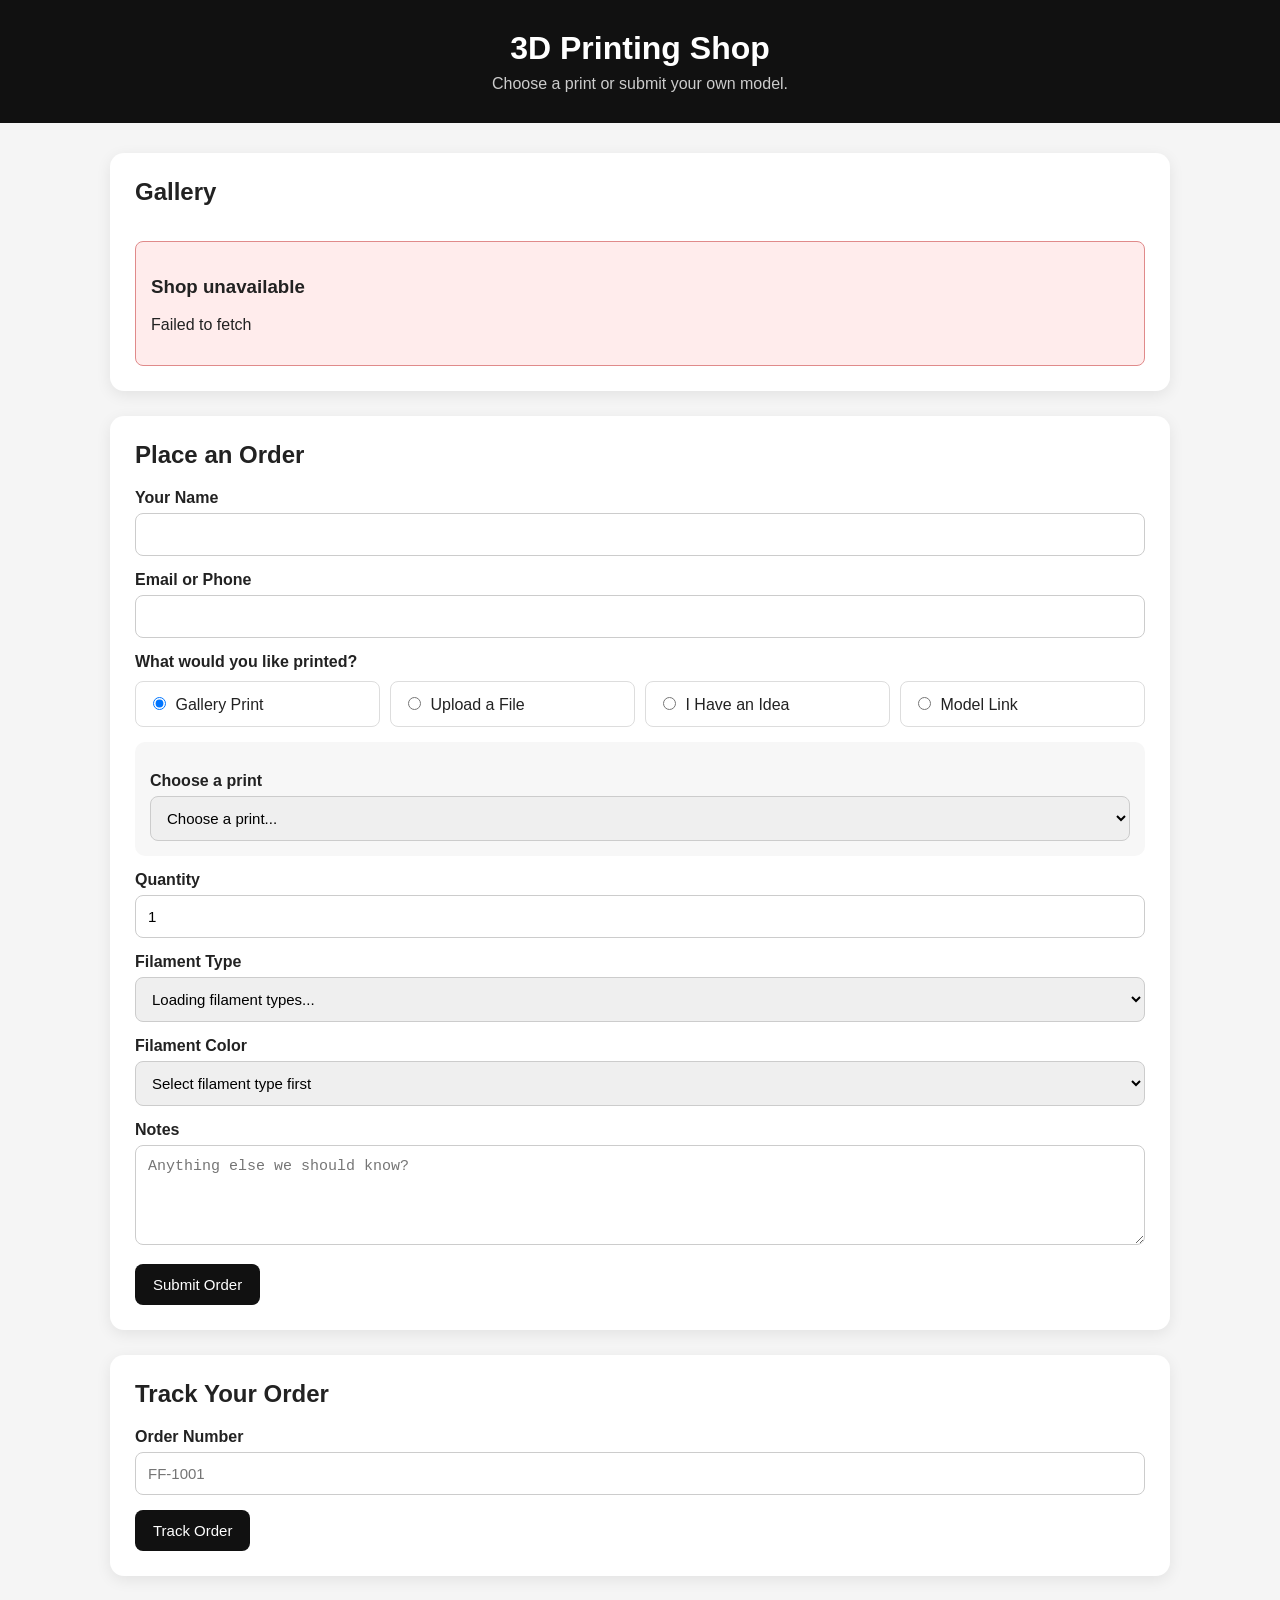
==== commit c90d5d3d: "Update index.html" ====
--- a/index.html
+++ b/index.html
@@ -1,12 +1,20 @@
+
 <!DOCTYPE html>
-
 <html lang="en">
+
 <head>
+
 <meta charset="UTF-8">
-<meta name="viewport" content="width=device-width, initial-scale=1.0">
+
+<meta
+  name="viewport"
+  content="width=device-width, initial-scale=1.0"
+>
+
 <title>3D Printing Shop</title>
 
 <style>
+
 * {
   box-sizing: border-box;
 }
@@ -54,7 +62,8 @@
 
 .gallery {
   display: grid;
-  grid-template-columns: repeat(auto-fit, minmax(230px, 1fr));
+  grid-template-columns:
+    repeat(auto-fit, minmax(230px, 1fr));
   gap: 20px;
 }
 
@@ -129,12 +138,13 @@
 
 .button:disabled {
   opacity: .5;
-  cursor: not-allowed;
+  cursor: wait;
 }
 
 .order-type-box {
   display: grid;
-  grid-template-columns: repeat(auto-fit, minmax(150px, 1fr));
+  grid-template-columns:
+    repeat(auto-fit, minmax(150px, 1fr));
   gap: 10px;
   margin-top: 10px;
 }
@@ -215,11 +225,8 @@
   font-size: 14px;
 }
 
-.loading {
-  color: #777;
-}
-
 @media (max-width: 600px) {
+
   main {
     padding: 15px;
   }
@@ -234,19 +241,30 @@
     flex-direction: column;
     gap: 5px;
   }
-}
+
+}
+
 </style>
 
 </head>
 
+
 <body>
 
+
 <header>
-  <h1>3D Printing Shop</h1>
-  <p>Choose a print or submit your own model.</p>
+
+<h1>3D Printing Shop</h1>
+
+<p>
+Choose a print or submit your own model.
+</p>
+
 </header>
 
+
 <main>
+
 
 <!-- =====================================================
      GALLERY
@@ -254,27 +272,33 @@
 
 <section>
 
-  <h2>Gallery</h2>
-
-  <div id="galleryGrid" class="gallery">
-    <p class="loading">Loading prints...</p>
-  </div>
+<h2>Gallery</h2>
+
+<div
+  id="galleryGrid"
+  class="gallery"
+>
+
+<p>Loading prints...</p>
+
+</div>
 
 </section>
 
+
 <!-- =====================================================
-     ORDER FORM
+     ORDER
 ====================================================== -->
 
 <section id="order">
 
-  <h2>Place an Order</h2>
-
-  <form id="orderForm">
+<h2>Place an Order</h2>
+
+<form id="orderForm">
 
 
 <label for="name">
-  Your Name
+Your Name
 </label>
 
 <input
@@ -286,7 +310,7 @@
 
 
 <label for="contact">
-  Email or Phone
+Email or Phone
 </label>
 
 <input
@@ -298,160 +322,170 @@
 
 
 <label>
-  What would you like printed?
+What would you like printed?
 </label>
 
+
 <div class="order-type-box">
 
-  <label>
-    <input
-      type="radio"
-      name="orderType"
-      value="gallery"
-      checked
-    >
-    Gallery Print
-  </label>
-
-  <label>
-    <input
-      type="radio"
-      name="orderType"
-      value="file"
-    >
-    Upload a File
-  </label>
-
-  <label>
-    <input
-      type="radio"
-      name="orderType"
-      value="idea"
-    >
-    I Have an Idea
-  </label>
-
-  <label>
-    <input
-      type="radio"
-      name="orderType"
-      value="link"
-    >
-    Model Link
-  </label>
+
+<label>
+
+<input
+  type="radio"
+  name="orderType"
+  value="gallery"
+  checked
+>
+
+Gallery Print
+
+</label>
+
+
+<label>
+
+<input
+  type="radio"
+  name="orderType"
+  value="file"
+>
+
+Upload a File
+
+</label>
+
+
+<label>
+
+<input
+  type="radio"
+  name="orderType"
+  value="idea"
+>
+
+I Have an Idea
+
+</label>
+
+
+<label>
+
+<input
+  type="radio"
+  name="orderType"
+  value="link"
+>
+
+Model Link
+
+</label>
+
 
 </div>
 
 
-<!-- =================================================
-     GALLERY OPTION
-================================================== -->
+<!-- GALLERY -->
 
 <div
   id="galleryChoice"
   class="choice-box"
 >
 
-  <label for="printSelect">
-    Choose a print
-  </label>
-
-  <select
-    id="printSelect"
-    name="printId"
-  >
-    <option value="">
-      Loading prints...
-    </option>
-  </select>
+<label for="printSelect">
+Choose a print
+</label>
+
+<select
+  id="printSelect"
+  name="printId"
+>
+
+<option value="">
+Choose a print...
+</option>
+
+</select>
 
 </div>
 
 
-<!-- =================================================
-     FILE OPTION
-================================================== -->
+<!-- FILE -->
 
 <div
   id="fileChoice"
   class="choice-box hidden"
 >
 
-  <label for="file">
-    Upload your 3D model
-  </label>
-
-  <input
-    id="file"
-    name="file"
-    type="file"
-    accept=".stl,.3mf,.obj,.step,.stp"
-  >
-
-  <p class="small-text">
-    Accepted: STL, 3MF, OBJ, STEP, STP
-    <br>
-    Maximum file size: 15 MB.
-  </p>
+<label for="file">
+Upload your 3D model
+</label>
+
+<input
+  id="file"
+  name="file"
+  type="file"
+  accept=".stl,.3mf,.obj,.step,.stp"
+>
+
+<p class="small-text">
+Accepted: STL, 3MF, OBJ, STEP, STP.
+<br>
+Maximum file size: 15 MB.
+</p>
 
 </div>
 
 
-<!-- =================================================
-     IDEA OPTION
-================================================== -->
+<!-- IDEA -->
 
 <div
   id="ideaChoice"
   class="choice-box hidden"
 >
 
-  <label for="idea">
-    Describe your idea
-  </label>
-
-  <textarea
-    id="idea"
-    name="idea"
-    placeholder="Tell us what you want printed. Include as much detail as possible."
-  ></textarea>
+<label for="idea">
+Describe your idea
+</label>
+
+<textarea
+  id="idea"
+  name="idea"
+  placeholder="Tell us what you want printed..."
+></textarea>
 
 </div>
 
 
-<!-- =================================================
-     LINK OPTION
-================================================== -->
+<!-- LINK -->
 
 <div
   id="linkChoice"
   class="choice-box hidden"
 >
 
-  <label for="modelLink">
-    Model Link
-  </label>
-
-  <input
-    id="modelLink"
-    name="modelLink"
-    type="url"
-    placeholder="https://..."
-  >
-
-  <p class="small-text">
-    Paste a link to the 3D model you want printed.
-  </p>
+<label for="modelLink">
+Model link
+</label>
+
+<input
+  id="modelLink"
+  name="modelLink"
+  type="url"
+  placeholder="https://..."
+>
+
+<p class="small-text">
+Paste a link to the 3D model you want printed.
+</p>
 
 </div>
 
 
-<!-- =================================================
-     QUANTITY
-================================================== -->
+<!-- QUANTITY -->
 
 <label for="quantity">
-  Quantity
+Quantity
 </label>
 
 <input
@@ -464,12 +498,10 @@
 >
 
 
-<!-- =================================================
-     FILAMENT TYPE
-================================================== -->
+<!-- FILAMENT -->
 
 <label for="typeSelect">
-  Filament Type
+Filament Type
 </label>
 
 <select
@@ -478,19 +510,17 @@
   required
 >
 
-  <option value="">
-    Loading filament types...
-  </option>
+<option value="">
+Loading filament types...
+</option>
 
 </select>
 
 
-<!-- =================================================
-     COLOR
-================================================== -->
+<!-- COLOR -->
 
 <label for="colorSelect">
-  Filament Color
+Filament Color
 </label>
 
 <select
@@ -499,19 +529,17 @@
   required
 >
 
-  <option value="">
-    Select filament type first
-  </option>
+<option value="">
+Select filament type first
+</option>
 
 </select>
 
 
-<!-- =================================================
-     NOTES
-================================================== -->
+<!-- NOTES -->
 
 <label for="notes">
-  Notes
+Notes
 </label>
 
 <textarea
@@ -526,30 +554,33 @@
   class="button"
   type="submit"
 >
-  Submit Order
+
+Submit Order
+
 </button>
 
 
 <div id="orderResult"></div>
 
 
-  </form>
+</form>
 
 </section>
 
+
 <!-- =====================================================
-     TRACK ORDER
+     TRACKING
 ====================================================== -->
 
 <section>
 
-  <h2>Track Your Order</h2>
-
-  <form id="trackForm">
+<h2>Track Your Order</h2>
+
+<form id="trackForm">
 
 
 <label for="orderNumber">
-  Order Number
+Order Number
 </label>
 
 <input
@@ -560,47 +591,60 @@
   required
 >
 
+
 <button
   class="button"
   type="submit"
 >
-  Track Order
+
+Track Order
+
 </button>
 
 
-  </form>
-
-  <div id="trackResult"></div>
+</form>
+
+
+<div id="trackResult"></div>
 
 </section>
 
+
 </main>
 
+
 <script>
 
+
 /* =========================================================
-   GOOGLE APPS SCRIPT URL
+   API URL
 ========================================================= */
 
 const API_URL =
-  "https://script.google.com/macros/s/AKfycbwXBlRSPgE_ufvIPhw9LqTdX95CW3YYjQcLajL4XcKAv6GbAKVErdYDiSrD0AXAK09_/exec";
+"https://script.google.com/macros/s/AKfycbwXBlRSPgE_ufvIPhw9LqTdX95CW3YYjQcLajL4XcKAv6GbAKVErdYDiSrD0AXAK09_/exec";
 
 
 /* =========================================================
-   DATA
+   SHOP DATA
 ========================================================= */
 
 let shopData = {
+
   gallery: [],
+
   inventory: []
+
 };
 
 
 /* =========================================================
-   API
+   GET REQUEST
 ========================================================= */
 
-async function api(action, data = {}) {
+async function apiGet(
+  action,
+  data = {}
+) {
 
   const url =
     API_URL +
@@ -611,31 +655,86 @@
       JSON.stringify(data)
     );
 
+
   const response =
-    await fetch(url, {
-      method: "GET"
-    });
+    await fetch(url);
+
 
   if (!response.ok) {
+
     throw new Error(
       "Could not connect to the shop server."
     );
+
   }
+
+
+  return await response.json();
+
+}
+
+
+/* =========================================================
+   POST REQUEST
+========================================================= */
+
+async function apiPost(
+  action,
+  data = {}
+) {
+
+  const response =
+    await fetch(
+      API_URL,
+      {
+
+        method: "POST",
+
+        headers: {
+          "Content-Type":
+            "text/plain;charset=utf-8"
+        },
+
+        body:
+          JSON.stringify({
+
+            action:
+              action,
+
+            data:
+              data
+
+          })
+
+      }
+    );
+
+
+  if (!response.ok) {
+
+    throw new Error(
+      "Could not connect to the shop server."
+    );
+
+  }
+
 
   const text =
     await response.text();
 
-  let result;
 
   try {
-    result = JSON.parse(text);
+
+    return JSON.parse(text);
+
   } catch (error) {
+
     throw new Error(
       "The shop server returned an invalid response."
     );
+
   }
 
-  return result;
 }
 
 
@@ -645,12 +744,29 @@
 
 function escapeHTML(value) {
 
-  return String(value ?? "")
-    .replace(/&/g, "&amp;")
-    .replace(/</g, "&lt;")
-    .replace(/>/g, "&gt;")
-    .replace(/"/g, "&quot;")
-    .replace(/'/g, "&#039;");
+  return String(
+    value ?? ""
+  )
+    .replace(
+      /&/g,
+      "&amp;"
+    )
+    .replace(
+      /</g,
+      "&lt;"
+    )
+    .replace(
+      />/g,
+      "&gt;"
+    )
+    .replace(
+      /"/g,
+      "&quot;"
+    )
+    .replace(
+      /'/g,
+      "&#039;"
+    );
 
 }
 
@@ -666,10 +782,14 @@
       "galleryGrid"
     );
 
+
   try {
 
     const response =
-      await api("catalog");
+      await apiGet(
+        "catalog"
+      );
+
 
     if (
       !response ||
@@ -683,34 +803,53 @@
 
     }
 
+
     shopData = {
+
       gallery:
-        Array.isArray(response.gallery)
+        Array.isArray(
+          response.gallery
+        )
           ? response.gallery
           : [],
 
       inventory:
-        Array.isArray(response.inventory)
+        Array.isArray(
+          response.inventory
+        )
           ? response.inventory
           : []
+
     };
 
+
     loadGallery();
+
     loadPrints();
+
     loadFilamentTypes();
+
 
   } catch (error) {
 
     gallery.innerHTML =
       "<div class='error-box'>" +
-        "<h3>Shop unavailable</h3>" +
-        "<p>" +
-          escapeHTML(error.message) +
-        "</p>" +
+
+      "<h3>Shop unavailable</h3>" +
+
+      "<p>" +
+
+      escapeHTML(
+        error.message
+      ) +
+
+      "</p>" +
+
       "</div>";
 
+
     console.error(
-      "SHOP LOAD ERROR:",
+      "LOAD ERROR:",
       error
     );
 
@@ -720,7 +859,7 @@
 
 
 /* =========================================================
-   LOAD GALLERY
+   GALLERY
 ========================================================= */
 
 function loadGallery() {
@@ -730,6 +869,7 @@
       "galleryGrid"
     );
 
+
   const prints =
     shopData.gallery || [];
 
@@ -740,113 +880,151 @@
 
     gallery.innerHTML =
       "<div>" +
-        "<h3>No prints yet</h3>" +
-        "<p>Add a print to the Gallery sheet.</p>" +
+
+      "<h3>No prints yet</h3>" +
+
+      "<p>Add a print to the Gallery sheet.</p>" +
+
       "</div>";
 
     return;
+
   }
 
 
   gallery.innerHTML =
-    prints.map(function(print) {
-
-      let imageHTML =
-        "<div class='no-image'>3D PRINT</div>";
-
-      if (print.imageUrl) {
-
-        imageHTML =
-          "<img src='" +
-            escapeHTML(print.imageUrl) +
+    prints.map(
+      function(print) {
+
+        let imageHTML =
+          "<div class='no-image'>" +
+          "3D PRINT" +
+          "</div>";
+
+
+        if (
+          print.imageUrl
+        ) {
+
+          imageHTML =
+            "<img src='" +
+
+            escapeHTML(
+              print.imageUrl
+            ) +
+
             "' alt='" +
-            escapeHTML(print.name) +
-          "'>";
+
+            escapeHTML(
+              print.name
+            ) +
+
+            "'>";
+
+        }
+
+
+        return (
+
+          "<article class='print-card'>" +
+
+          imageHTML +
+
+          "<div class='print-info'>" +
+
+          "<h3>" +
+
+          escapeHTML(
+            print.name
+          ) +
+
+          "</h3>" +
+
+          "<p>" +
+
+          escapeHTML(
+            print.description || ""
+          ) +
+
+          "</p>" +
+
+          "<button " +
+
+          "type='button' " +
+
+          "class='button order-print' " +
+
+          "data-id='" +
+
+          escapeHTML(
+            print.id
+          ) +
+
+          "'>" +
+
+          "Order this" +
+
+          "</button>" +
+
+          "</div>" +
+
+          "</article>"
+
+        );
 
       }
-
-
-      return (
-
-        "<article class='print-card'>" +
-
-          imageHTML +
-
-          "<div class='print-info'>" +
-
-            "<h3>" +
-              escapeHTML(print.name) +
-            "</h3>" +
-
-            "<p>" +
-              escapeHTML(
-                print.description || ""
-              ) +
-            "</p>" +
-
-            "<button " +
-              "type='button' " +
-              "class='button order-print' " +
-              "data-id='" +
-                escapeHTML(print.id) +
-              "'" +
-            ">" +
-              "Order this" +
-            "</button>" +
-
-          "</div>" +
-
-        "</article>"
-
-      );
-
-    }).join("");
+    ).join("");
 
 
   document
-    .querySelectorAll(".order-print")
-    .forEach(function(button) {
-
-      button.addEventListener(
-        "click",
-        function() {
-
-          const galleryRadio =
-            document.querySelector(
-              "input[name='orderType'][value='gallery']"
-            );
-
-          galleryRadio.checked =
-            true;
-
-          updateOrderType();
-
-
-          const printSelect =
-            document.getElementById(
-              "printSelect"
-            );
-
-          printSelect.value =
-            button.dataset.id;
-
-
-          document
-            .getElementById("order")
-            .scrollIntoView({
-              behavior: "smooth"
-            });
-
-        }
-      );
-
-    });
+    .querySelectorAll(
+      ".order-print"
+    )
+    .forEach(
+      function(button) {
+
+        button.addEventListener(
+          "click",
+          function() {
+
+            document
+              .querySelector(
+                "input[name='orderType'][value='gallery']"
+              )
+              .checked = true;
+
+
+            updateOrderType();
+
+
+            document
+              .getElementById(
+                "printSelect"
+              )
+              .value =
+                button.dataset.id;
+
+
+            document
+              .getElementById(
+                "order"
+              )
+              .scrollIntoView({
+                behavior:
+                  "smooth"
+              });
+
+          }
+        );
+
+      }
+    );
 
 }
 
 
 /* =========================================================
-   LOAD PRINT SELECT
+   PRINT SELECT
 ========================================================= */
 
 function loadPrints() {
@@ -859,35 +1037,43 @@
 
   select.innerHTML =
     "<option value=''>" +
-      "Choose a print..." +
+    "Choose a print..." +
     "</option>";
 
 
-  (shopData.gallery || [])
-    .forEach(function(print) {
+  (
+    shopData.gallery || []
+  ).forEach(
+    function(print) {
 
       const option =
         document.createElement(
           "option"
         );
 
+
       option.value =
-        String(print.id);
+        String(
+          print.id
+        );
+
 
       option.textContent =
         print.name;
+
 
       select.appendChild(
         option
       );
 
-    });
+    }
+  );
 
 }
 
 
 /* =========================================================
-   LOAD FILAMENT TYPES
+   FILAMENT TYPES
 ========================================================= */
 
 function loadFilamentTypes() {
@@ -901,19 +1087,24 @@
   const types = [];
 
 
-  (shopData.inventory || [])
-    .forEach(function(item) {
+  (
+    shopData.inventory || []
+  ).forEach(
+    function(item) {
 
       const available =
-        String(item.inStock)
+        String(
+          item.inStock
+        )
           .trim()
           .toLowerCase() !==
         "false";
 
 
       const type =
-        String(item.type || "")
-          .trim();
+        String(
+          item.type || ""
+        ).trim();
 
 
       if (
@@ -922,37 +1113,45 @@
         !types.includes(type)
       ) {
 
-        types.push(type);
+        types.push(
+          type
+        );
 
       }
 
-    });
+    }
+  );
 
 
   select.innerHTML =
     "<option value=''>" +
-      "Choose a type..." +
+    "Choose a type..." +
     "</option>";
 
 
-  types.forEach(function(type) {
-
-    const option =
-      document.createElement(
-        "option"
+  types.forEach(
+    function(type) {
+
+      const option =
+        document.createElement(
+          "option"
+        );
+
+
+      option.value =
+        type;
+
+
+      option.textContent =
+        type;
+
+
+      select.appendChild(
+        option
       );
 
-    option.value =
-      type;
-
-    option.textContent =
-      type;
-
-    select.appendChild(
-      option
-    );
-
-  });
+    }
+  );
 
 
   loadColors();
@@ -961,15 +1160,18 @@
 
 
 /* =========================================================
-   LOAD COLORS
+   COLORS
 ========================================================= */
 
 function loadColors() {
 
-  const typeSelect =
-    document.getElementById(
-      "typeSelect"
-    );
+  const type =
+    String(
+      document.getElementById(
+        "typeSelect"
+      ).value || ""
+    ).trim();
+
 
   const colorSelect =
     document.getElementById(
@@ -977,19 +1179,15 @@
     );
 
 
-  const type =
-    String(
-      typeSelect.value || ""
-    ).trim();
-
-
   colorSelect.innerHTML =
     "<option value=''>" +
-      (
-        type
-          ? "Choose a color..."
-          : "Select filament type first"
-      ) +
+
+    (
+      type
+        ? "Choose a color..."
+        : "Select filament type first"
+    ) +
+
     "</option>";
 
 
@@ -1001,24 +1199,30 @@
   const colors = [];
 
 
-  (shopData.inventory || [])
-    .forEach(function(item) {
+  (
+    shopData.inventory || []
+  ).forEach(
+    function(item) {
 
       const available =
-        String(item.inStock)
+        String(
+          item.inStock
+        )
           .trim()
           .toLowerCase() !==
         "false";
 
 
       const itemType =
-        String(item.type || "")
-          .trim();
+        String(
+          item.type || ""
+        ).trim();
 
 
       const color =
-        String(item.color || "")
-          .trim();
+        String(
+          item.color || ""
+        ).trim();
 
 
       if (
@@ -1028,31 +1232,39 @@
         !colors.includes(color)
       ) {
 
-        colors.push(color);
+        colors.push(
+          color
+        );
 
       }
 
-    });
-
-
-  colors.forEach(function(color) {
-
-    const option =
-      document.createElement(
-        "option"
+    }
+  );
+
+
+  colors.forEach(
+    function(color) {
+
+      const option =
+        document.createElement(
+          "option"
+        );
+
+
+      option.value =
+        color;
+
+
+      option.textContent =
+        color;
+
+
+      colorSelect.appendChild(
+        option
       );
 
-    option.value =
-      color;
-
-    option.textContent =
-      color;
-
-    colorSelect.appendChild(
-      option
-    );
-
-  });
+    }
+  );
 
 }
 
@@ -1120,82 +1332,88 @@
     );
 
 
-  /* -----------------------------------------
-     HIDE ALL
-  ----------------------------------------- */
-
-  galleryChoice.classList.add("hidden");
-  fileChoice.classList.add("hidden");
-  ideaChoice.classList.add("hidden");
-  linkChoice.classList.add("hidden");
-
-
-  /* -----------------------------------------
-     REMOVE REQUIRED
-  ----------------------------------------- */
-
-  printSelect.required = false;
-  file.required = false;
-  idea.required = false;
-  modelLink.required = false;
-
-
-  /* -----------------------------------------
-     GALLERY
-  ----------------------------------------- */
-
-  if (type === "gallery") {
+  galleryChoice.classList.add(
+    "hidden"
+  );
+
+  fileChoice.classList.add(
+    "hidden"
+  );
+
+  ideaChoice.classList.add(
+    "hidden"
+  );
+
+  linkChoice.classList.add(
+    "hidden"
+  );
+
+
+  printSelect.required =
+    false;
+
+  file.required =
+    false;
+
+  idea.required =
+    false;
+
+  modelLink.required =
+    false;
+
+
+  if (
+    type === "gallery"
+  ) {
 
     galleryChoice.classList.remove(
       "hidden"
     );
 
-    printSelect.required = true;
+    printSelect.required =
+      true;
 
   }
 
 
-  /* -----------------------------------------
-     FILE
-  ----------------------------------------- */
-
-  else if (type === "file") {
+  if (
+    type === "file"
+  ) {
 
     fileChoice.classList.remove(
       "hidden"
     );
 
-    file.required = true;
+    file.required =
+      true;
 
   }
 
 
-  /* -----------------------------------------
-     IDEA
-  ----------------------------------------- */
-
-  else if (type === "idea") {
+  if (
+    type === "idea"
+  ) {
 
     ideaChoice.classList.remove(
       "hidden"
     );
 
-    idea.required = true;
+    idea.required =
+      true;
 
   }
 
 
-  /* -----------------------------------------
-     LINK
-  ----------------------------------------- */
-
-  else if (type === "link") {
+  if (
+    type === "link"
+  ) {
 
     linkChoice.classList.remove(
       "hidden"
     );
 
-    modelLink.required = true;
+    modelLink.required =
+      true;
 
   }
 
@@ -1203,7 +1421,7 @@
 
 
 /* =========================================================
-   FILE TO BASE64
+   FILE BASE64
 ========================================================= */
 
 function fileToBase64(file) {
@@ -1226,7 +1444,9 @@
             result.indexOf(",");
 
 
-          if (comma === -1) {
+          if (
+            comma === -1
+          ) {
 
             reject(
               new Error(
@@ -1235,6 +1455,7 @@
             );
 
             return;
+
           }
 
 
@@ -1270,25 +1491,27 @@
 
 
 /* =========================================================
-   ORDER TYPE LISTENERS
+   ORDER TYPE EVENTS
 ========================================================= */
 
 document
   .querySelectorAll(
     "input[name='orderType']"
   )
-  .forEach(function(radio) {
-
-    radio.addEventListener(
-      "change",
-      updateOrderType
-    );
-
-  });
+  .forEach(
+    function(radio) {
+
+      radio.addEventListener(
+        "change",
+        updateOrderType
+      );
+
+    }
+  );
 
 
 /* =========================================================
-   FILAMENT LISTENER
+   FILAMENT EVENT
 ========================================================= */
 
 document
@@ -1305,6 +1528,7 @@
         )
         .value = "";
 
+
       loadColors();
 
     }
@@ -1329,11 +1553,13 @@
       const form =
         this;
 
+
       const result =
         document.getElementById(
           "orderResult"
         );
 
+
       const submitButton =
         document.getElementById(
           "submitButton"
@@ -1353,7 +1579,9 @@
       try {
 
         const formData =
-          new FormData(form);
+          new FormData(
+            form
+          );
 
 
         const orderType =
@@ -1361,68 +1589,82 @@
             formData.get(
               "orderType"
             ) || ""
-          );
-
-
-        /* -----------------------------------------
-           GET BASIC VALUES
-        ----------------------------------------- */
+          ).trim();
+
 
         const name =
           String(
-            formData.get("name") || ""
+            formData.get(
+              "name"
+            ) || ""
           ).trim();
 
 
         const contact =
           String(
-            formData.get("contact") || ""
+            formData.get(
+              "contact"
+            ) || ""
           ).trim();
+
+
+        const quantity =
+          Number(
+            formData.get(
+              "quantity"
+            ) || 1
+          );
 
 
         const filamentType =
           String(
-            formData.get("filamentType") || ""
+            formData.get(
+              "filamentType"
+            ) || ""
           ).trim();
 
 
         const color =
           String(
-            formData.get("color") || ""
+            formData.get(
+              "color"
+            ) || ""
           ).trim();
 
 
-        const quantity =
-          Number(
-            formData.get("quantity") || 1
-          );
-
-
         if (!name) {
+
           throw new Error(
             "Please enter your name."
           );
+
         }
 
 
         if (!contact) {
+
           throw new Error(
             "Please enter your contact information."
           );
+
         }
 
 
         if (!filamentType) {
+
           throw new Error(
             "Please choose a filament type."
           );
+
         }
 
 
         if (!color) {
+
           throw new Error(
             "Please choose a filament color."
           );
+
         }
 
 
@@ -1439,11 +1681,7 @@
 
 
         /* -----------------------------------------
-           GALLERY PRINT ID
-           
-           IMPORTANT:
-           Only Gallery gets a printId.
-           File / Idea / Link get "".
+           ONLY GALLERY USES PRINT ID
         ----------------------------------------- */
 
         let printId = "";
@@ -1577,6 +1815,10 @@
           }
 
 
+          result.textContent =
+            "Reading file...";
+
+
           const base64 =
             await fileToBase64(
               selectedFile
@@ -1614,22 +1856,6 @@
 
           orderType:
             orderType,
-
-          /*
-             THIS IS THE IMPORTANT FIX.
-
-             Gallery:
-               actual gallery ID
-
-             File:
-               empty
-
-             Idea:
-               empty
-
-             Link:
-               empty
-          */
 
           printId:
             printId,
@@ -1663,17 +1889,26 @@
 
 
         console.log(
-          "ORDER BEING SENT:",
+          "ORDER:",
           order
         );
 
 
-        /* -----------------------------------------
-           SEND TO GOOGLE APPS SCRIPT
-        ----------------------------------------- */
+        result.textContent =
+          "Submitting order...";
+
+
+        /*
+          IMPORTANT:
+
+          This is POST, not GET.
+
+          That prevents the uploaded file from
+          being stuffed into the URL.
+        */
 
         const response =
-          await api(
+          await apiPost(
             "createOrder",
             order
           );
@@ -1691,10 +1926,8 @@
         ) {
 
           throw new Error(
-            response &&
-            response.error
-              ? response.error
-              : "Order could not be submitted."
+            response?.error ||
+            "Order could not be submitted."
           );
 
         }
@@ -1742,7 +1975,7 @@
         updateOrderType();
 
 
-        loadShop();
+        await loadShop();
 
 
       } catch (error) {
@@ -1800,7 +2033,9 @@
       try {
 
         const formData =
-          new FormData(this);
+          new FormData(
+            this
+          );
 
 
         const orderNumber =
@@ -1811,17 +2046,8 @@
           ).trim();
 
 
-        if (!orderNumber) {
-
-          throw new Error(
-            "Please enter an order number."
-          );
-
-        }
-
-
         const response =
-          await api(
+          await apiGet(
             "track",
             {
               orderNumber:
@@ -1847,6 +2073,11 @@
           response.order;
 
 
+        let printName =
+          order.printName ||
+          "Customer model";
+
+
         result.innerHTML =
 
           "<div class='tracking-card'>" +
@@ -1889,14 +2120,7 @@
               "<strong>" +
 
                 escapeHTML(
-                  order.printName ||
-                  (
-                    order.orderType === "idea"
-                      ? "Customer idea"
-                      : order.orderType === "link"
-                        ? "Model link"
-                        : "Customer model"
-                  )
+                  printName
                 ) +
 
               "</strong>" +
@@ -1994,3 +2218,4 @@
 
 </body>
 </html>
+
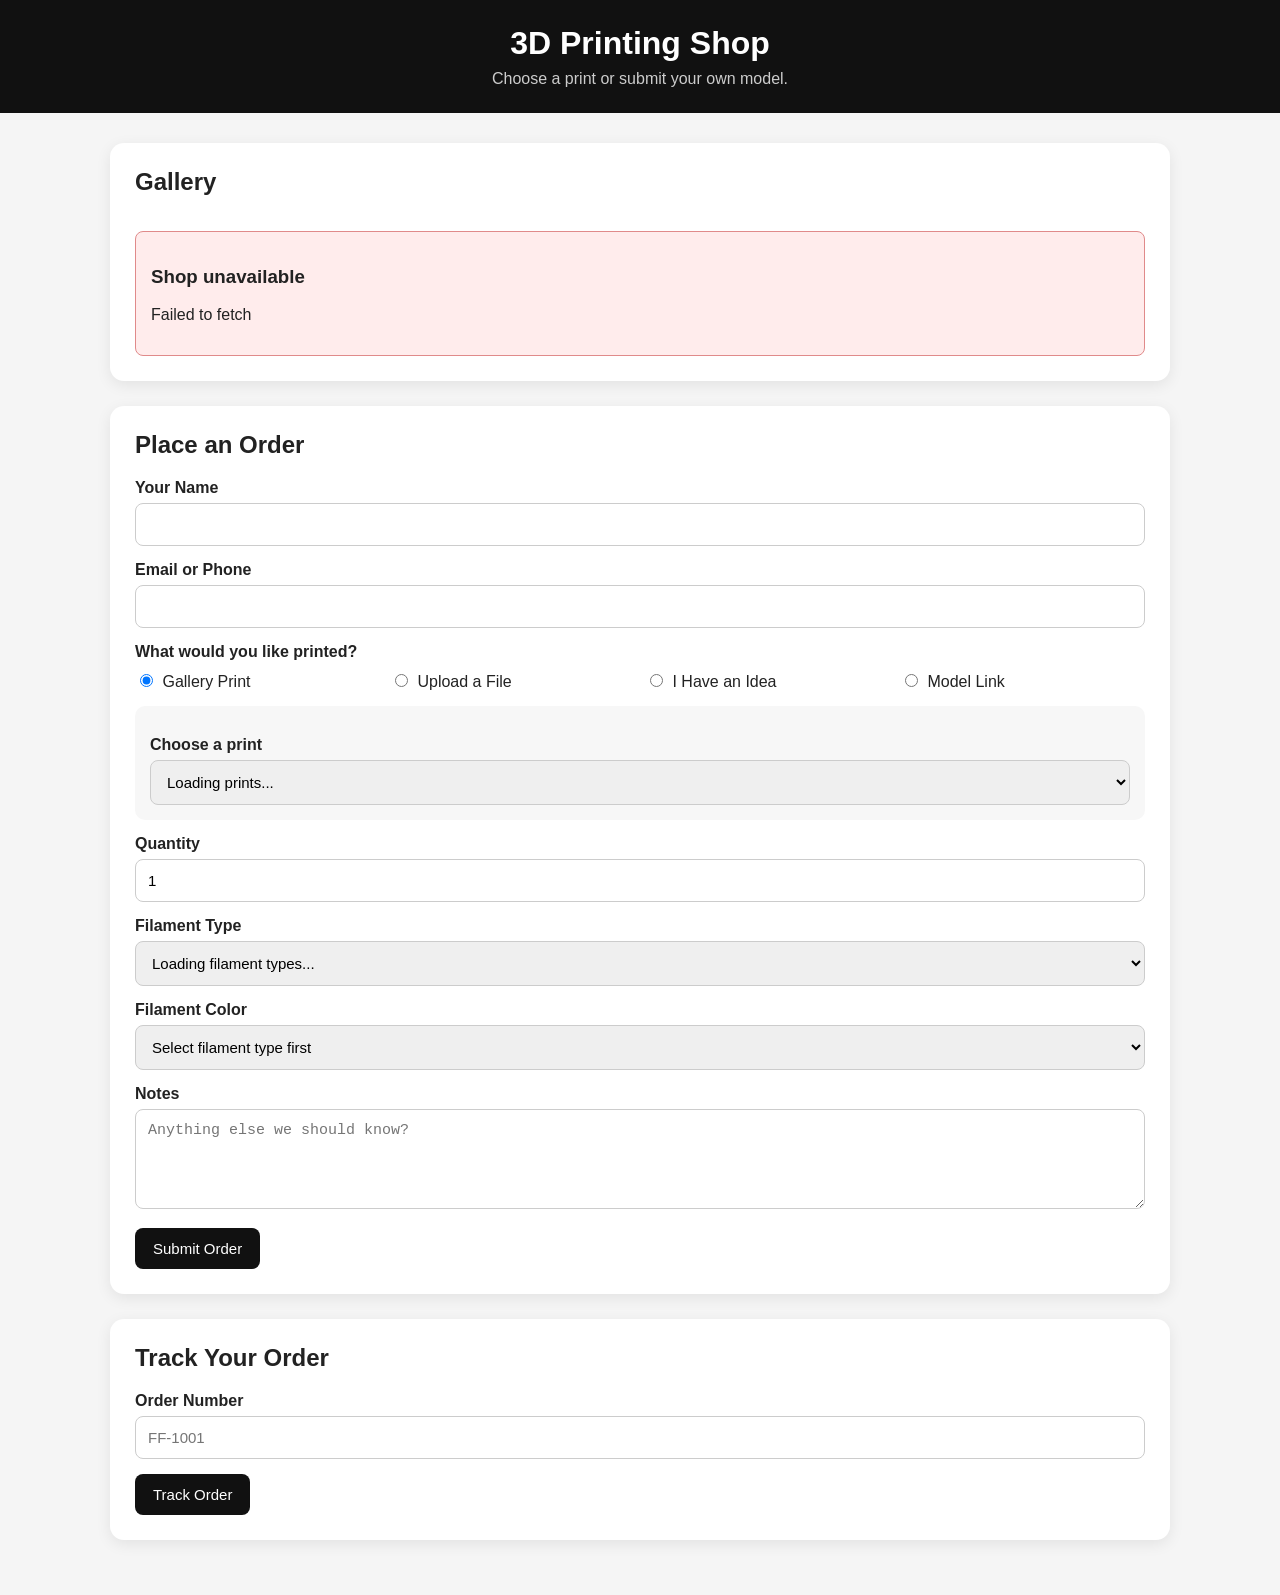
==== commit a5f54134: "Update index.html" ====
--- a/index.html
+++ b/index.html
@@ -4,247 +4,231 @@
 
 <head>
 
-<meta charset="UTF-8">
-
-<meta
-  name="viewport"
-  content="width=device-width, initial-scale=1.0"
->
-
-<title>3D Printing Shop</title>
-
-<style>
-
-* {
-  box-sizing: border-box;
-}
-
-body {
-  margin: 0;
-  font-family: Arial, sans-serif;
-  background: #f5f5f5;
-  color: #222;
-}
-
-header {
-  background: #111;
-  color: white;
-  padding: 30px 20px;
-  text-align: center;
-}
-
-header h1 {
-  margin: 0 0 8px;
-}
-
-header p {
-  margin: 0;
-  color: #ccc;
-}
-
-main {
-  max-width: 1100px;
-  margin: auto;
-  padding: 30px 20px;
-}
-
-section {
-  background: white;
-  border-radius: 14px;
-  padding: 25px;
-  margin-bottom: 25px;
-  box-shadow: 0 4px 15px rgba(0,0,0,.08);
-}
-
-h2 {
-  margin-top: 0;
-}
-
-.gallery {
-  display: grid;
-  grid-template-columns:
-    repeat(auto-fit, minmax(230px, 1fr));
-  gap: 20px;
-}
-
-.print-card {
-  border: 1px solid #ddd;
-  border-radius: 12px;
-  overflow: hidden;
-  background: white;
-}
-
-.print-card img {
-  width: 100%;
-  height: 210px;
-  object-fit: cover;
-  display: block;
-}
-
-.no-image {
-  height: 210px;
-  display: flex;
-  align-items: center;
-  justify-content: center;
-  background: #ddd;
-  color: #777;
-  font-weight: bold;
-}
-
-.print-info {
-  padding: 15px;
-}
-
-.print-info h3 {
-  margin-top: 0;
-}
-
-label {
-  display: block;
-  font-weight: bold;
-  margin-top: 15px;
-  margin-bottom: 6px;
-}
-
-input,
-select,
-textarea {
-  width: 100%;
-  padding: 12px;
-  border: 1px solid #ccc;
-  border-radius: 8px;
-  font-size: 15px;
-}
-
-textarea {
-  min-height: 100px;
-  resize: vertical;
-}
-
-.button {
-  border: none;
-  border-radius: 8px;
-  padding: 12px 18px;
-  background: #111;
-  color: white;
-  cursor: pointer;
-  font-size: 15px;
-  margin-top: 15px;
-}
-
-.button:hover {
-  opacity: .85;
-}
-
-.button:disabled {
-  opacity: .5;
-  cursor: wait;
-}
-
-.order-type-box {
-  display: grid;
-  grid-template-columns:
-    repeat(auto-fit, minmax(150px, 1fr));
-  gap: 10px;
-  margin-top: 10px;
-}
-
-.order-type-box label {
-  margin: 0;
-  font-weight: normal;
-  cursor: pointer;
-  padding: 12px;
-  border: 1px solid #ddd;
-  border-radius: 8px;
-}
-
-.order-type-box input {
-  width: auto;
-  margin-right: 5px;
-}
-
-.choice-box {
-  margin-top: 15px;
-  padding: 15px;
-  background: #f7f7f7;
-  border-radius: 10px;
-}
-
-.hidden {
-  display: none !important;
-}
-
-.success-message,
-.error-message,
-.error-box {
-  padding: 15px;
-  border-radius: 8px;
-  margin-top: 15px;
-}
-
-.success-message {
-  background: #e8f7e8;
-  border: 1px solid #8ac98a;
-}
-
-.error-message,
-.error-box {
-  background: #ffecec;
-  border: 1px solid #e08a8a;
-}
-
-.tracking-card {
-  border: 1px solid #ddd;
-  border-radius: 10px;
-  overflow: hidden;
-  margin-top: 15px;
-}
-
-.tracking-number,
-.tracking-status,
-.tracking-row {
-  padding: 15px;
-  display: flex;
-  justify-content: space-between;
-  gap: 20px;
-  border-bottom: 1px solid #eee;
-}
-
-.tracking-row:last-child {
-  border-bottom: none;
-}
-
-.tracking-number span,
-.tracking-status span,
-.tracking-row span {
-  color: #777;
-}
-
-.small-text {
-  color: #777;
-  font-size: 14px;
-}
-
-@media (max-width: 600px) {
-
-  main {
-    padding: 15px;
-  }
-
-  section {
-    padding: 18px;
-  }
-
-  .tracking-number,
-  .tracking-status,
-  .tracking-row {
-    flex-direction: column;
-    gap: 5px;
-  }
-
-}
-
-</style>
+  <meta charset="UTF-8">
+
+  <meta
+    name="viewport"
+    content="width=device-width, initial-scale=1.0"
+  >
+
+  <title>3D Printing Shop</title>
+
+  <style>
+
+    * {
+      box-sizing: border-box;
+    }
+
+    body {
+      margin: 0;
+      font-family: Arial, sans-serif;
+      background: #f5f5f5;
+      color: #222;
+    }
+
+    header {
+      background: #111;
+      color: white;
+      padding: 25px;
+      text-align: center;
+    }
+
+    header h1 {
+      margin: 0 0 8px;
+    }
+
+    header p {
+      margin: 0;
+      color: #ccc;
+    }
+
+    main {
+      max-width: 1100px;
+      margin: auto;
+      padding: 30px 20px;
+    }
+
+    section {
+      background: white;
+      border-radius: 14px;
+      padding: 25px;
+      margin-bottom: 25px;
+      box-shadow: 0 4px 15px rgba(0,0,0,.08);
+    }
+
+    h2 {
+      margin-top: 0;
+    }
+
+    .gallery {
+      display: grid;
+      grid-template-columns: repeat(auto-fit, minmax(230px, 1fr));
+      gap: 20px;
+    }
+
+    .print-card {
+      border: 1px solid #ddd;
+      border-radius: 12px;
+      overflow: hidden;
+      background: white;
+    }
+
+    .print-card img {
+      width: 100%;
+      height: 210px;
+      object-fit: cover;
+      display: block;
+    }
+
+    .no-image {
+      height: 210px;
+      display: flex;
+      align-items: center;
+      justify-content: center;
+      background: #ddd;
+      color: #777;
+      font-weight: bold;
+    }
+
+    .print-info {
+      padding: 15px;
+    }
+
+    .print-info h3 {
+      margin-top: 0;
+    }
+
+    label {
+      display: block;
+      font-weight: bold;
+      margin-top: 15px;
+      margin-bottom: 6px;
+    }
+
+    input,
+    select,
+    textarea {
+      width: 100%;
+      padding: 12px;
+      border: 1px solid #ccc;
+      border-radius: 8px;
+      font-size: 15px;
+    }
+
+    textarea {
+      min-height: 100px;
+      resize: vertical;
+    }
+
+    .button {
+      border: none;
+      border-radius: 8px;
+      padding: 12px 18px;
+      background: #111;
+      color: white;
+      cursor: pointer;
+      font-size: 15px;
+      margin-top: 15px;
+    }
+
+    .button:hover {
+      opacity: .85;
+    }
+
+    .order-type-box {
+      display: grid;
+      grid-template-columns: repeat(auto-fit, minmax(150px, 1fr));
+      gap: 10px;
+      margin-top: 10px;
+    }
+
+    .order-type-box label {
+      margin: 0;
+      font-weight: normal;
+      cursor: pointer;
+    }
+
+    .order-type-box input {
+      width: auto;
+      margin-right: 5px;
+    }
+
+    .choice-box {
+      margin-top: 15px;
+      padding: 15px;
+      background: #f7f7f7;
+      border-radius: 10px;
+    }
+
+    .hidden {
+      display: none !important;
+    }
+
+    .success-message,
+    .error-message,
+    .error-box {
+      padding: 15px;
+      border-radius: 8px;
+      margin-top: 15px;
+    }
+
+    .success-message {
+      background: #e8f7e8;
+      border: 1px solid #8ac98a;
+    }
+
+    .error-message,
+    .error-box {
+      background: #ffecec;
+      border: 1px solid #e08a8a;
+    }
+
+    .tracking-card {
+      border: 1px solid #ddd;
+      border-radius: 10px;
+      overflow: hidden;
+    }
+
+    .tracking-number,
+    .tracking-status,
+    .tracking-row {
+      padding: 15px;
+      display: flex;
+      justify-content: space-between;
+      gap: 20px;
+      border-bottom: 1px solid #eee;
+    }
+
+    .tracking-row:last-child {
+      border-bottom: none;
+    }
+
+    .tracking-number span,
+    .tracking-status span,
+    .tracking-row span {
+      color: #777;
+    }
+
+    @media (max-width: 600px) {
+
+      main {
+        padding: 15px;
+      }
+
+      section {
+        padding: 18px;
+      }
+
+      .tracking-number,
+      .tracking-status,
+      .tracking-row {
+        flex-direction: column;
+        gap: 5px;
+      }
+
+    }
+
+  </style>
 
 </head>
 
@@ -254,11 +238,9 @@
 
 <header>
 
-<h1>3D Printing Shop</h1>
-
-<p>
-Choose a print or submit your own model.
-</p>
+  <h1>3D Printing Shop</h1>
+
+  <p>Choose a print or submit your own model.</p>
 
 </header>
 
@@ -266,348 +248,342 @@
 <main>
 
 
-<!-- =====================================================
-     GALLERY
-====================================================== -->
-
-<section>
-
-<h2>Gallery</h2>
-
-<div
-  id="galleryGrid"
-  class="gallery"
->
-
-<p>Loading prints...</p>
-
-</div>
-
-</section>
-
-
-<!-- =====================================================
-     ORDER
-====================================================== -->
-
-<section id="order">
-
-<h2>Place an Order</h2>
-
-<form id="orderForm">
-
-
-<label for="name">
-Your Name
-</label>
-
-<input
-  id="name"
-  name="name"
-  type="text"
-  required
->
-
-
-<label for="contact">
-Email or Phone
-</label>
-
-<input
-  id="contact"
-  name="contact"
-  type="text"
-  required
->
-
-
-<label>
-What would you like printed?
-</label>
-
-
-<div class="order-type-box">
-
-
-<label>
-
-<input
-  type="radio"
-  name="orderType"
-  value="gallery"
-  checked
->
-
-Gallery Print
-
-</label>
-
-
-<label>
-
-<input
-  type="radio"
-  name="orderType"
-  value="file"
->
-
-Upload a File
-
-</label>
-
-
-<label>
-
-<input
-  type="radio"
-  name="orderType"
-  value="idea"
->
-
-I Have an Idea
-
-</label>
-
-
-<label>
-
-<input
-  type="radio"
-  name="orderType"
-  value="link"
->
-
-Model Link
-
-</label>
-
-
-</div>
-
-
-<!-- GALLERY -->
-
-<div
-  id="galleryChoice"
-  class="choice-box"
->
-
-<label for="printSelect">
-Choose a print
-</label>
-
-<select
-  id="printSelect"
-  name="printId"
->
-
-<option value="">
-Choose a print...
-</option>
-
-</select>
-
-</div>
-
-
-<!-- FILE -->
-
-<div
-  id="fileChoice"
-  class="choice-box hidden"
->
-
-<label for="file">
-Upload your 3D model
-</label>
-
-<input
-  id="file"
-  name="file"
-  type="file"
-  accept=".stl,.3mf,.obj,.step,.stp"
->
-
-<p class="small-text">
-Accepted: STL, 3MF, OBJ, STEP, STP.
-<br>
-Maximum file size: 15 MB.
-</p>
-
-</div>
-
-
-<!-- IDEA -->
-
-<div
-  id="ideaChoice"
-  class="choice-box hidden"
->
-
-<label for="idea">
-Describe your idea
-</label>
-
-<textarea
-  id="idea"
-  name="idea"
-  placeholder="Tell us what you want printed..."
-></textarea>
-
-</div>
-
-
-<!-- LINK -->
-
-<div
-  id="linkChoice"
-  class="choice-box hidden"
->
-
-<label for="modelLink">
-Model link
-</label>
-
-<input
-  id="modelLink"
-  name="modelLink"
-  type="url"
-  placeholder="https://..."
->
-
-<p class="small-text">
-Paste a link to the 3D model you want printed.
-</p>
-
-</div>
-
-
-<!-- QUANTITY -->
-
-<label for="quantity">
-Quantity
-</label>
-
-<input
-  id="quantity"
-  name="quantity"
-  type="number"
-  min="1"
-  value="1"
-  required
->
-
-
-<!-- FILAMENT -->
-
-<label for="typeSelect">
-Filament Type
-</label>
-
-<select
-  id="typeSelect"
-  name="filamentType"
-  required
->
-
-<option value="">
-Loading filament types...
-</option>
-
-</select>
-
-
-<!-- COLOR -->
-
-<label for="colorSelect">
-Filament Color
-</label>
-
-<select
-  id="colorSelect"
-  name="color"
-  required
->
-
-<option value="">
-Select filament type first
-</option>
-
-</select>
-
-
-<!-- NOTES -->
-
-<label for="notes">
-Notes
-</label>
-
-<textarea
-  id="notes"
-  name="notes"
-  placeholder="Anything else we should know?"
-></textarea>
-
-
-<button
-  id="submitButton"
-  class="button"
-  type="submit"
->
-
-Submit Order
-
-</button>
-
-
-<div id="orderResult"></div>
-
-
-</form>
-
-</section>
-
-
-<!-- =====================================================
-     TRACKING
-====================================================== -->
-
-<section>
-
-<h2>Track Your Order</h2>
-
-<form id="trackForm">
-
-
-<label for="orderNumber">
-Order Number
-</label>
-
-<input
-  id="orderNumber"
-  name="orderNumber"
-  type="text"
-  placeholder="FF-1001"
-  required
->
-
-
-<button
-  class="button"
-  type="submit"
->
-
-Track Order
-
-</button>
-
-
-</form>
-
-
-<div id="trackResult"></div>
-
-</section>
+  <!-- =====================================================
+       GALLERY
+  ====================================================== -->
+
+  <section>
+
+    <h2>Gallery</h2>
+
+    <div
+      id="galleryGrid"
+      class="gallery"
+    >
+
+      <p>Loading prints...</p>
+
+    </div>
+
+  </section>
+
+
+  <!-- =====================================================
+       ORDER FORM
+  ====================================================== -->
+
+  <section id="order">
+
+    <h2>Place an Order</h2>
+
+    <form id="orderForm">
+
+
+      <label for="name">
+        Your Name
+      </label>
+
+      <input
+        id="name"
+        name="name"
+        type="text"
+        required
+      >
+
+
+      <label for="contact">
+        Email or Phone
+      </label>
+
+      <input
+        id="contact"
+        name="contact"
+        type="text"
+        required
+      >
+
+
+      <label>
+        What would you like printed?
+      </label>
+
+
+      <div class="order-type-box">
+
+        <label>
+
+          <input
+            type="radio"
+            name="orderType"
+            value="gallery"
+            checked
+          >
+
+          Gallery Print
+
+        </label>
+
+
+        <label>
+
+          <input
+            type="radio"
+            name="orderType"
+            value="file"
+          >
+
+          Upload a File
+
+        </label>
+
+
+        <label>
+
+          <input
+            type="radio"
+            name="orderType"
+            value="idea"
+          >
+
+          I Have an Idea
+
+        </label>
+
+
+        <label>
+
+          <input
+            type="radio"
+            name="orderType"
+            value="link"
+          >
+
+          Model Link
+
+        </label>
+
+      </div>
+
+
+      <!-- GALLERY -->
+
+      <div
+        id="galleryChoice"
+        class="choice-box"
+      >
+
+        <label for="printSelect">
+          Choose a print
+        </label>
+
+        <select
+          id="printSelect"
+          name="printId"
+        >
+
+          <option value="">
+            Loading prints...
+          </option>
+
+        </select>
+
+      </div>
+
+
+      <!-- FILE -->
+
+      <div
+        id="fileChoice"
+        class="choice-box hidden"
+      >
+
+        <label for="file">
+          Upload your 3D model
+        </label>
+
+        <input
+          id="file"
+          name="file"
+          type="file"
+          accept=".stl,.3mf,.obj,.step,.stp"
+        >
+
+        <p>
+          Maximum file size: 15 MB.
+        </p>
+
+      </div>
+
+
+      <!-- IDEA -->
+
+      <div
+        id="ideaChoice"
+        class="choice-box hidden"
+      >
+
+        <label for="idea">
+          Describe your idea
+        </label>
+
+        <textarea
+          id="idea"
+          name="idea"
+          placeholder="Tell us what you want printed..."
+        ></textarea>
+
+      </div>
+
+
+      <!-- LINK -->
+
+      <div
+        id="linkChoice"
+        class="choice-box hidden"
+      >
+
+        <label for="modelLink">
+          Model link
+        </label>
+
+        <input
+          id="modelLink"
+          name="modelLink"
+          type="url"
+          placeholder="https://..."
+        >
+
+        <p>
+          Paste a link to the 3D model you want printed.
+        </p>
+
+      </div>
+
+
+      <!-- QUANTITY -->
+
+      <label for="quantity">
+        Quantity
+      </label>
+
+      <input
+        id="quantity"
+        name="quantity"
+        type="number"
+        min="1"
+        value="1"
+        required
+      >
+
+
+      <!-- FILAMENT -->
+
+      <label for="typeSelect">
+        Filament Type
+      </label>
+
+      <select
+        id="typeSelect"
+        name="filamentType"
+        required
+      >
+
+        <option value="">
+          Loading filament types...
+        </option>
+
+      </select>
+
+
+      <!-- COLOR -->
+
+      <label for="colorSelect">
+        Filament Color
+      </label>
+
+      <select
+        id="colorSelect"
+        name="color"
+        required
+      >
+
+        <option value="">
+          Select filament type first
+        </option>
+
+      </select>
+
+
+      <!-- NOTES -->
+
+      <label for="notes">
+        Notes
+      </label>
+
+      <textarea
+        id="notes"
+        name="notes"
+        placeholder="Anything else we should know?"
+      ></textarea>
+
+
+      <button
+        class="button"
+        type="submit"
+      >
+
+        Submit Order
+
+      </button>
+
+
+      <div
+        id="orderResult"
+      ></div>
+
+
+    </form>
+
+  </section>
+
+
+  <!-- =====================================================
+       TRACK ORDER
+  ====================================================== -->
+
+  <section>
+
+    <h2>Track Your Order</h2>
+
+    <form id="trackForm">
+
+      <label for="orderNumber">
+        Order Number
+      </label>
+
+      <input
+        id="orderNumber"
+        name="orderNumber"
+        type="text"
+        placeholder="FF-1001"
+        required
+      >
+
+      <button
+        class="button"
+        type="submit"
+      >
+
+        Track Order
+
+      </button>
+
+    </form>
+
+
+    <div id="trackResult"></div>
+
+  </section>
 
 
 </main>
@@ -617,11 +593,19 @@
 
 
 /* =========================================================
-   API URL
+   API
 ========================================================= */
 
+/*
+   IMPORTANT:
+   This now goes through Cloudflare Worker instead
+   of directly connecting to Google Apps Script.
+
+   This fixes the GitHub Pages CORS problem.
+*/
+
 const API_URL =
-"https://script.google.com/macros/s/AKfycbwXBlRSPgE_ufvIPhw9LqTdX95CW3YYjQcLajL4XcKAv6GbAKVErdYDiSrD0AXAK09_/exec";
+  "https://3d-print-shop-api.spuddyboy5.workers.dev";
 
 
 /* =========================================================
@@ -629,22 +613,16 @@
 ========================================================= */
 
 let shopData = {
-
   gallery: [],
-
   inventory: []
-
 };
 
 
 /* =========================================================
-   GET REQUEST
+   API FUNCTION
 ========================================================= */
 
-async function apiGet(
-  action,
-  data = {}
-) {
+async function api(action, data = {}) {
 
   const url =
     API_URL +
@@ -657,7 +635,11 @@
 
 
   const response =
-    await fetch(url);
+    await fetch(url, {
+      method: "GET",
+      mode: "cors",
+      cache: "no-store"
+    });
 
 
   if (!response.ok) {
@@ -669,71 +651,33 @@
   }
 
 
-  return await response.json();
-
-}
-
-
-/* =========================================================
-   POST REQUEST
-========================================================= */
-
-async function apiPost(
-  action,
-  data = {}
-) {
-
-  const response =
-    await fetch(
-      API_URL,
-      {
-
-        method: "POST",
-
-        headers: {
-          "Content-Type":
-            "text/plain;charset=utf-8"
-        },
-
-        body:
-          JSON.stringify({
-
-            action:
-              action,
-
-            data:
-              data
-
-          })
-
-      }
-    );
-
-
-  if (!response.ok) {
-
-    throw new Error(
-      "Could not connect to the shop server."
-    );
-
-  }
-
-
   const text =
     await response.text();
 
 
+  let result;
+
+
   try {
 
-    return JSON.parse(text);
+    result =
+      JSON.parse(text);
 
   } catch (error) {
+
+    console.error(
+      "SERVER RESPONSE:",
+      text
+    );
 
     throw new Error(
       "The shop server returned an invalid response."
     );
 
   }
+
+
+  return result;
 
 }
 
@@ -744,29 +688,12 @@
 
 function escapeHTML(value) {
 
-  return String(
-    value ?? ""
-  )
-    .replace(
-      /&/g,
-      "&amp;"
-    )
-    .replace(
-      /</g,
-      "&lt;"
-    )
-    .replace(
-      />/g,
-      "&gt;"
-    )
-    .replace(
-      /"/g,
-      "&quot;"
-    )
-    .replace(
-      /'/g,
-      "&#039;"
-    );
+  return String(value ?? "")
+    .replace(/&/g, "&amp;")
+    .replace(/</g, "&lt;")
+    .replace(/>/g, "&gt;")
+    .replace(/"/g, "&quot;")
+    .replace(/'/g, "&#039;");
 
 }
 
@@ -786,9 +713,7 @@
   try {
 
     const response =
-      await apiGet(
-        "catalog"
-      );
+      await api("catalog");
 
 
     if (
@@ -797,8 +722,10 @@
     ) {
 
       throw new Error(
-        response?.error ||
-        "Could not load shop."
+        response &&
+        response.error
+          ? response.error
+          : "Could not load shop."
       );
 
     }
@@ -807,16 +734,12 @@
     shopData = {
 
       gallery:
-        Array.isArray(
-          response.gallery
-        )
+        Array.isArray(response.gallery)
           ? response.gallery
           : [],
 
       inventory:
-        Array.isArray(
-          response.inventory
-        )
+        Array.isArray(response.inventory)
           ? response.inventory
           : []
 
@@ -859,7 +782,7 @@
 
 
 /* =========================================================
-   GALLERY
+   LOAD GALLERY
 ========================================================= */
 
 function loadGallery() {
@@ -893,138 +816,136 @@
 
 
   gallery.innerHTML =
-    prints.map(
-      function(print) {
-
-        let imageHTML =
+    prints.map(function(print) {
+
+      let imageHTML;
+
+
+      if (
+        print.imageUrl
+      ) {
+
+        imageHTML =
+          "<img src='" +
+          escapeHTML(
+            print.imageUrl
+          ) +
+          "' alt='" +
+          escapeHTML(
+            print.name
+          ) +
+          "'>";
+
+      } else {
+
+        imageHTML =
           "<div class='no-image'>" +
           "3D PRINT" +
           "</div>";
 
-
-        if (
-          print.imageUrl
-        ) {
-
-          imageHTML =
-            "<img src='" +
-
-            escapeHTML(
-              print.imageUrl
-            ) +
-
-            "' alt='" +
+      }
+
+
+      return (
+
+        "<article class='print-card'>" +
+
+          imageHTML +
+
+          "<div class='print-info'>" +
+
+            "<h3>" +
 
             escapeHTML(
               print.name
             ) +
 
-            "'>";
-
-        }
-
-
-        return (
-
-          "<article class='print-card'>" +
-
-          imageHTML +
-
-          "<div class='print-info'>" +
-
-          "<h3>" +
-
-          escapeHTML(
-            print.name
-          ) +
-
-          "</h3>" +
-
-          "<p>" +
-
-          escapeHTML(
-            print.description || ""
-          ) +
-
-          "</p>" +
-
-          "<button " +
-
-          "type='button' " +
-
-          "class='button order-print' " +
-
-          "data-id='" +
-
-          escapeHTML(
-            print.id
-          ) +
-
-          "'>" +
-
-          "Order this" +
-
-          "</button>" +
+            "</h3>" +
+
+            "<p>" +
+
+            escapeHTML(
+              print.description || ""
+            ) +
+
+            "</p>" +
+
+            "<button " +
+
+            "type='button' " +
+
+            "class='button order-print' " +
+
+            "data-id='" +
+
+            escapeHTML(
+              print.id
+            ) +
+
+            "'>" +
+
+            "Order this" +
+
+            "</button>" +
 
           "</div>" +
 
-          "</article>"
-
-        );
-
-      }
-    ).join("");
+        "</article>"
+
+      );
+
+    }).join("");
 
 
   document
     .querySelectorAll(
       ".order-print"
     )
-    .forEach(
-      function(button) {
-
-        button.addEventListener(
-          "click",
-          function() {
-
-            document
-              .querySelector(
-                "input[name='orderType'][value='gallery']"
-              )
-              .checked = true;
-
-
-            updateOrderType();
-
-
-            document
-              .getElementById(
-                "printSelect"
-              )
-              .value =
-                button.dataset.id;
-
-
-            document
-              .getElementById(
-                "order"
-              )
-              .scrollIntoView({
-                behavior:
-                  "smooth"
-              });
-
-          }
-        );
-
-      }
-    );
+    .forEach(function(button) {
+
+      button.addEventListener(
+        "click",
+        function() {
+
+          const galleryRadio =
+            document.querySelector(
+              "input[name='orderType'][value='gallery']"
+            );
+
+
+          galleryRadio.checked =
+            true;
+
+
+          updateOrderType();
+
+
+          const printSelect =
+            document.getElementById(
+              "printSelect"
+            );
+
+
+          printSelect.value =
+            button.dataset.id;
+
+
+          document
+            .getElementById("order")
+            .scrollIntoView({
+              behavior: "smooth"
+            });
+
+        }
+      );
+
+    });
 
 }
 
 
 /* =========================================================
-   PRINT SELECT
+   LOAD PRINT OPTIONS
 ========================================================= */
 
 function loadPrints() {
@@ -1041,10 +962,8 @@
     "</option>";
 
 
-  (
-    shopData.gallery || []
-  ).forEach(
-    function(print) {
+  (shopData.gallery || [])
+    .forEach(function(print) {
 
       const option =
         document.createElement(
@@ -1053,9 +972,7 @@
 
 
       option.value =
-        String(
-          print.id
-        );
+        String(print.id);
 
 
       option.textContent =
@@ -1066,14 +983,13 @@
         option
       );
 
-    }
-  );
+    });
 
 }
 
 
 /* =========================================================
-   FILAMENT TYPES
+   LOAD FILAMENT TYPES
 ========================================================= */
 
 function loadFilamentTypes() {
@@ -1087,40 +1003,35 @@
   const types = [];
 
 
-  (
-    shopData.inventory || []
-  ).forEach(
-    function(item) {
+  (shopData.inventory || [])
+    .forEach(function(item) {
 
       const available =
-        String(
-          item.inStock
-        )
-          .trim()
+        String(item.inStock)
           .toLowerCase() !==
         "false";
 
 
       const type =
-        String(
-          item.type || ""
-        ).trim();
+        String(item.type || "")
+          .trim();
 
 
       if (
+
         available &&
+
         type &&
+
         !types.includes(type)
+
       ) {
 
-        types.push(
-          type
-        );
+        types.push(type);
 
       }
 
-    }
-  );
+    });
 
 
   select.innerHTML =
@@ -1129,29 +1040,27 @@
     "</option>";
 
 
-  types.forEach(
-    function(type) {
-
-      const option =
-        document.createElement(
-          "option"
-        );
-
-
-      option.value =
-        type;
-
-
-      option.textContent =
-        type;
-
-
-      select.appendChild(
-        option
+  types.forEach(function(type) {
+
+    const option =
+      document.createElement(
+        "option"
       );
 
-    }
-  );
+
+    option.value =
+      type;
+
+
+    option.textContent =
+      type;
+
+
+    select.appendChild(
+      option
+    );
+
+  });
 
 
   loadColors();
@@ -1160,17 +1069,15 @@
 
 
 /* =========================================================
-   COLORS
+   LOAD COLORS
 ========================================================= */
 
 function loadColors() {
 
   const type =
-    String(
-      document.getElementById(
-        "typeSelect"
-      ).value || ""
-    ).trim();
+    document.getElementById(
+      "typeSelect"
+    ).value;
 
 
   const colorSelect =
@@ -1199,37 +1106,36 @@
   const colors = [];
 
 
-  (
-    shopData.inventory || []
-  ).forEach(
-    function(item) {
+  (shopData.inventory || [])
+    .forEach(function(item) {
 
       const available =
-        String(
-          item.inStock
-        )
-          .trim()
+        String(item.inStock)
           .toLowerCase() !==
         "false";
 
 
       const itemType =
-        String(
-          item.type || ""
-        ).trim();
+        String(item.type || "")
+          .trim();
 
 
       const color =
-        String(
-          item.color || ""
-        ).trim();
+        String(item.color || "")
+          .trim();
 
 
       if (
+
         available &&
-        itemType === type &&
+
+        itemType ===
+          String(type).trim() &&
+
         color &&
+
         !colors.includes(color)
+
       ) {
 
         colors.push(
@@ -1238,33 +1144,30 @@
 
       }
 
-    }
-  );
-
-
-  colors.forEach(
-    function(color) {
-
-      const option =
-        document.createElement(
-          "option"
-        );
-
-
-      option.value =
-        color;
-
-
-      option.textContent =
-        color;
-
-
-      colorSelect.appendChild(
-        option
+    });
+
+
+  colors.forEach(function(color) {
+
+    const option =
+      document.createElement(
+        "option"
       );
 
-    }
-  );
+
+    option.value =
+      color;
+
+
+    option.textContent =
+      color;
+
+
+    colorSelect.appendChild(
+      option
+    );
+
+  });
 
 }
 
@@ -1295,16 +1198,19 @@
       "galleryChoice"
     );
 
+
   const fileChoice =
     document.getElementById(
       "fileChoice"
     );
 
+
   const ideaChoice =
     document.getElementById(
       "ideaChoice"
     );
 
+
   const linkChoice =
     document.getElementById(
       "linkChoice"
@@ -1316,16 +1222,19 @@
       "printSelect"
     );
 
+
   const file =
     document.getElementById(
       "file"
     );
 
+
   const idea =
     document.getElementById(
       "idea"
     );
 
+
   const modelLink =
     document.getElementById(
       "modelLink"
@@ -1376,7 +1285,7 @@
   }
 
 
-  if (
+  else if (
     type === "file"
   ) {
 
@@ -1390,7 +1299,7 @@
   }
 
 
-  if (
+  else if (
     type === "idea"
   ) {
 
@@ -1404,7 +1313,7 @@
   }
 
 
-  if (
+  else if (
     type === "link"
   ) {
 
@@ -1421,7 +1330,7 @@
 
 
 /* =========================================================
-   FILE BASE64
+   FILE → BASE64
 ========================================================= */
 
 function fileToBase64(file) {
@@ -1440,44 +1349,15 @@
             reader.result;
 
 
-          const comma =
-            result.indexOf(",");
-
-
-          if (
-            comma === -1
-          ) {
-
-            reject(
-              new Error(
-                "Could not read the file."
-              )
-            );
-
-            return;
-
-          }
-
-
           resolve(
-            result.substring(
-              comma + 1
-            )
+            result.split(",")[1]
           );
 
         };
 
 
       reader.onerror =
-        function() {
-
-          reject(
-            new Error(
-              "Could not read the file."
-            )
-          );
-
-        };
+        reject;
 
 
       reader.readAsDataURL(
@@ -1491,27 +1371,25 @@
 
 
 /* =========================================================
-   ORDER TYPE EVENTS
+   ORDER TYPE LISTENERS
 ========================================================= */
 
 document
   .querySelectorAll(
     "input[name='orderType']"
   )
-  .forEach(
-    function(radio) {
-
-      radio.addEventListener(
-        "change",
-        updateOrderType
-      );
-
-    }
-  );
+  .forEach(function(radio) {
+
+    radio.addEventListener(
+      "change",
+      updateOrderType
+    );
+
+  });
 
 
 /* =========================================================
-   FILAMENT EVENT
+   FILAMENT LISTENER
 ========================================================= */
 
 document
@@ -1520,18 +1398,7 @@
   )
   .addEventListener(
     "change",
-    function() {
-
-      document
-        .getElementById(
-          "colorSelect"
-        )
-        .value = "";
-
-
-      loadColors();
-
-    }
+    loadColors
   );
 
 
@@ -1550,232 +1417,34 @@
       event.preventDefault();
 
 
-      const form =
-        this;
-
-
       const result =
         document.getElementById(
           "orderResult"
         );
 
 
-      const submitButton =
-        document.getElementById(
-          "submitButton"
-        );
-
-
       result.className = "";
 
       result.textContent =
         "Submitting order...";
 
 
-      submitButton.disabled =
-        true;
-
-
       try {
 
         const formData =
-          new FormData(
-            form
+          new FormData(this);
+
+
+        const orderType =
+          formData.get(
+            "orderType"
           );
 
 
-        const orderType =
-          String(
-            formData.get(
-              "orderType"
-            ) || ""
-          ).trim();
-
-
-        const name =
-          String(
-            formData.get(
-              "name"
-            ) || ""
-          ).trim();
-
-
-        const contact =
-          String(
-            formData.get(
-              "contact"
-            ) || ""
-          ).trim();
-
-
-        const quantity =
-          Number(
-            formData.get(
-              "quantity"
-            ) || 1
-          );
-
-
-        const filamentType =
-          String(
-            formData.get(
-              "filamentType"
-            ) || ""
-          ).trim();
-
-
-        const color =
-          String(
-            formData.get(
-              "color"
-            ) || ""
-          ).trim();
-
-
-        if (!name) {
-
-          throw new Error(
-            "Please enter your name."
-          );
-
-        }
-
-
-        if (!contact) {
-
-          throw new Error(
-            "Please enter your contact information."
-          );
-
-        }
-
-
-        if (!filamentType) {
-
-          throw new Error(
-            "Please choose a filament type."
-          );
-
-        }
-
-
-        if (!color) {
-
-          throw new Error(
-            "Please choose a filament color."
-          );
-
-        }
-
-
-        if (
-          !Number.isFinite(quantity) ||
-          quantity < 1
-        ) {
-
-          throw new Error(
-            "Please enter a valid quantity."
-          );
-
-        }
-
-
-        /* -----------------------------------------
-           ONLY GALLERY USES PRINT ID
-        ----------------------------------------- */
-
-        let printId = "";
-
-
-        if (
-          orderType === "gallery"
-        ) {
-
-          printId =
-            String(
-              formData.get(
-                "printId"
-              ) || ""
-            ).trim();
-
-
-          if (!printId) {
-
-            throw new Error(
-              "Please choose a gallery print."
-            );
-
-          }
-
-        }
-
-
-        /* -----------------------------------------
-           IDEA
-        ----------------------------------------- */
-
-        let idea = "";
-
-
-        if (
-          orderType === "idea"
-        ) {
-
-          idea =
-            String(
-              formData.get(
-                "idea"
-              ) || ""
-            ).trim();
-
-
-          if (!idea) {
-
-            throw new Error(
-              "Please describe your idea."
-            );
-
-          }
-
-        }
-
-
-        /* -----------------------------------------
-           LINK
-        ----------------------------------------- */
-
-        let modelLink = "";
-
-
-        if (
-          orderType === "link"
-        ) {
-
-          modelLink =
-            String(
-              formData.get(
-                "modelLink"
-              ) || ""
-            ).trim();
-
-
-          if (!modelLink) {
-
-            throw new Error(
-              "Please enter the model link."
-            );
-
-          }
-
-        }
-
-
-        /* -----------------------------------------
-           FILE
-        ----------------------------------------- */
-
         let file = null;
 
+
+        /* FILE */
 
         if (
           orderType === "file"
@@ -1815,10 +1484,6 @@
           }
 
 
-          result.textContent =
-            "Reading file...";
-
-
           const base64 =
             await fileToBase64(
               selectedFile
@@ -1842,45 +1507,59 @@
         }
 
 
-        /* -----------------------------------------
-           BUILD ORDER
-        ----------------------------------------- */
+        /* BUILD ORDER */
 
         const order = {
 
           name:
-            name,
+            formData.get(
+              "name"
+            ),
 
           contact:
-            contact,
+            formData.get(
+              "contact"
+            ),
 
           orderType:
             orderType,
 
           printId:
-            printId,
+            orderType === "gallery"
+              ? formData.get("printId")
+              : "",
 
           quantity:
-            quantity,
+            Number(
+              formData.get(
+                "quantity"
+              )
+            ),
 
           filamentType:
-            filamentType,
+            formData.get(
+              "filamentType"
+            ),
 
           color:
-            color,
+            formData.get(
+              "color"
+            ),
 
           idea:
-            idea,
+            orderType === "idea"
+              ? formData.get("idea")
+              : "",
 
           modelLink:
-            modelLink,
+            orderType === "link"
+              ? formData.get("modelLink")
+              : "",
 
           notes:
-            String(
-              formData.get(
-                "notes"
-              ) || ""
-            ).trim(),
+            formData.get(
+              "notes"
+            ),
 
           file:
             file
@@ -1888,36 +1567,13 @@
         };
 
 
-        console.log(
-          "ORDER:",
-          order
-        );
-
-
-        result.textContent =
-          "Submitting order...";
-
-
-        /*
-          IMPORTANT:
-
-          This is POST, not GET.
-
-          That prevents the uploaded file from
-          being stuffed into the URL.
-        */
+        /* SEND */
 
         const response =
-          await apiPost(
+          await api(
             "createOrder",
             order
           );
-
-
-        console.log(
-          "SERVER RESPONSE:",
-          response
-        );
 
 
         if (
@@ -1926,23 +1582,22 @@
         ) {
 
           throw new Error(
-            response?.error ||
-            "Order could not be submitted."
+            response &&
+            response.error
+              ? response.error
+              : "Order could not be submitted."
           );
 
         }
 
 
-        /* -----------------------------------------
-           SUCCESS
-        ----------------------------------------- */
+        /* SUCCESS */
 
         result.className =
           "success-message";
 
 
         result.innerHTML =
-
           "<strong>Order submitted!</strong>" +
 
           "<br><br>" +
@@ -1962,20 +1617,18 @@
           "Save this number to track your order.";
 
 
-        form.reset();
-
-
-        document
-          .querySelector(
-            "input[name='orderType'][value='gallery']"
-          )
-          .checked = true;
+        this.reset();
+
+
+        document.querySelector(
+          "input[name='orderType'][value='gallery']"
+        ).checked = true;
 
 
         updateOrderType();
 
 
-        await loadShop();
+        loadShop();
 
 
       } catch (error) {
@@ -1985,19 +1638,13 @@
 
 
         result.textContent =
-          error.message ||
-          "Something went wrong.";
+          error.message;
 
 
         console.error(
           "ORDER ERROR:",
           error
         );
-
-      } finally {
-
-        submitButton.disabled =
-          false;
 
       }
 
@@ -2033,25 +1680,19 @@
       try {
 
         const formData =
-          new FormData(
-            this
-          );
-
-
-        const orderNumber =
-          String(
-            formData.get(
-              "orderNumber"
-            ) || ""
-          ).trim();
+          new FormData(this);
 
 
         const response =
-          await apiGet(
+          await api(
             "track",
             {
+
               orderNumber:
-                orderNumber
+                formData.get(
+                  "orderNumber"
+                )
+
             }
           );
 
@@ -2062,7 +1703,7 @@
         ) {
 
           throw new Error(
-            response?.error ||
+            response.error ||
             "Order not found."
           );
 
@@ -2073,11 +1714,6 @@
           response.order;
 
 
-        let printName =
-          order.printName ||
-          "Customer model";
-
-
         result.innerHTML =
 
           "<div class='tracking-card'>" +
@@ -2088,9 +1724,9 @@
 
               "<strong>" +
 
-                escapeHTML(
-                  order.orderNumber
-                ) +
+              escapeHTML(
+                order.orderNumber
+              ) +
 
               "</strong>" +
 
@@ -2103,10 +1739,10 @@
 
               "<strong>" +
 
-                escapeHTML(
-                  order.status ||
-                  "New"
-                ) +
+              escapeHTML(
+                order.status ||
+                "New"
+              ) +
 
               "</strong>" +
 
@@ -2119,9 +1755,10 @@
 
               "<strong>" +
 
-                escapeHTML(
-                  printName
-                ) +
+              escapeHTML(
+                order.printName ||
+                "Customer model"
+              ) +
 
               "</strong>" +
 
@@ -2134,10 +1771,9 @@
 
               "<strong>" +
 
-                escapeHTML(
-                  order.quantity ||
-                  "1"
-                ) +
+              escapeHTML(
+                order.quantity
+              ) +
 
               "</strong>" +
 
@@ -2150,17 +1786,17 @@
 
               "<strong>" +
 
-                escapeHTML(
-                  order.filamentType ||
-                  ""
-                ) +
-
-                " / " +
-
-                escapeHTML(
-                  order.color ||
-                  ""
-                ) +
+              escapeHTML(
+                order.filamentType ||
+                ""
+              ) +
+
+              " / " +
+
+              escapeHTML(
+                order.color ||
+                ""
+              ) +
 
               "</strong>" +
 
@@ -2173,13 +1809,13 @@
 
               "<strong>" +
 
-                (
-                  order.eta
-                    ? escapeHTML(
-                        order.eta
-                      )
-                    : "Not set yet"
-                ) +
+              (
+                order.eta
+                  ? escapeHTML(
+                      order.eta
+                    )
+                  : "Not set yet"
+              ) +
 
               "</strong>" +
 
@@ -2193,10 +1829,9 @@
         result.innerHTML =
           "<div class='error-box'>" +
 
-            escapeHTML(
-              error.message ||
-              "Could not find that order."
-            ) +
+          escapeHTML(
+            error.message
+          ) +
 
           "</div>";
 
@@ -2214,8 +1849,10 @@
 
 loadShop();
 
+
 </script>
 
 </body>
+
 </html>
 
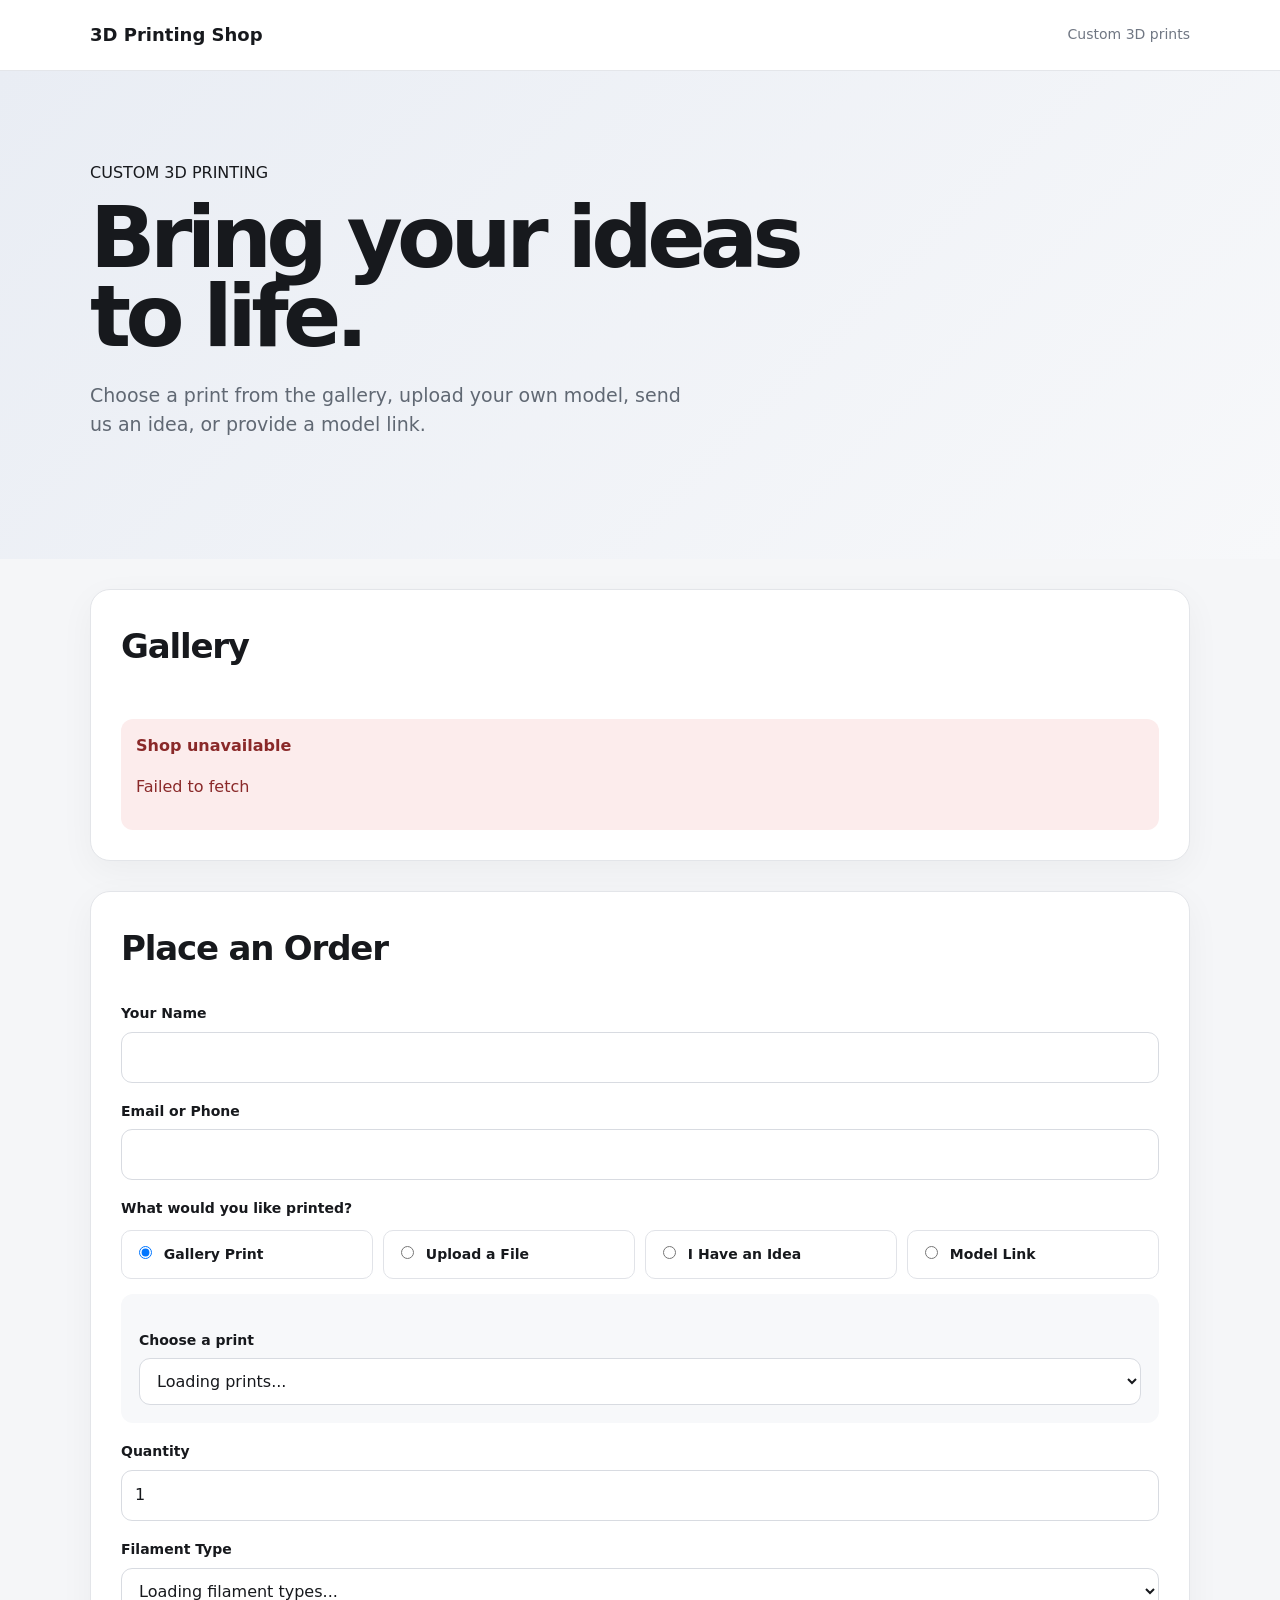
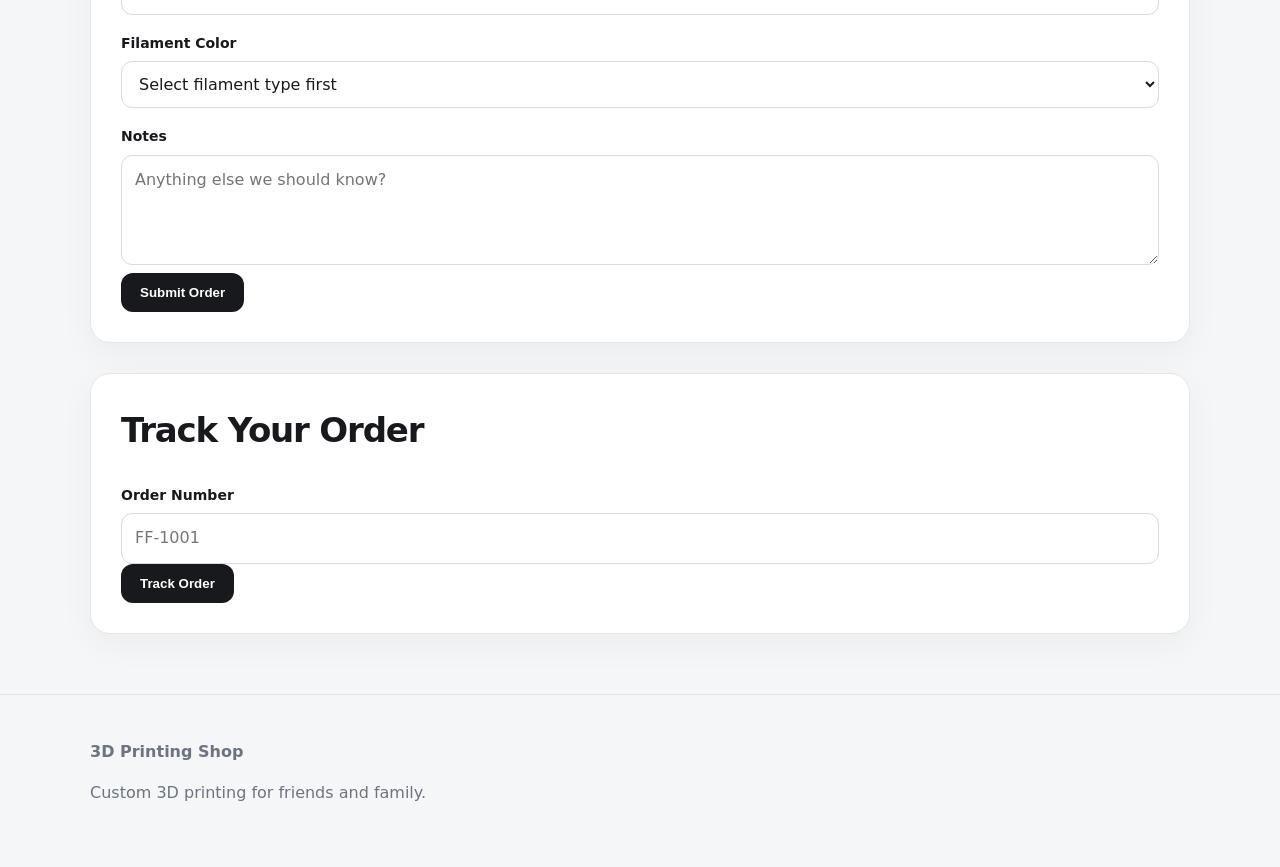
==== commit 475bde13: "Update index.html" ====
--- a/index.html
+++ b/index.html
@@ -4,608 +4,928 @@
 
 <head>
 
-  <meta charset="UTF-8">
-
-  <meta
-    name="viewport"
-    content="width=device-width, initial-scale=1.0"
+<meta charset="UTF-8">
+
+<meta
+  name="viewport"
+  content="width=device-width, initial-scale=1.0"
+>
+
+<title>3D Printing Shop</title>
+
+<style>
+
+* {
+  box-sizing: border-box;
+}
+
+body {
+  margin: 0;
+  font-family:
+    Inter,
+    system-ui,
+    -apple-system,
+    BlinkMacSystemFont,
+    "Segoe UI",
+    sans-serif;
+
+  background: #f5f6f8;
+  color: #17191d;
+  line-height: 1.55;
+}
+
+.container {
+  width: min(
+    1100px,
+    calc(100% - 40px)
+  );
+
+  margin: auto;
+}
+
+header {
+  background:
+    rgba(255,255,255,.94);
+
+  border-bottom:
+    1px solid #e4e6ea;
+
+  position: sticky;
+  top: 0;
+  z-index: 100;
+
+  backdrop-filter:
+    blur(12px);
+}
+
+.header-inner {
+  min-height: 70px;
+
+  display: flex;
+  align-items: center;
+  justify-content: space-between;
+
+  gap: 20px;
+}
+
+.logo {
+  font-size: 18px;
+  font-weight: 850;
+}
+
+.header-subtitle {
+  color: #707783;
+  font-size: 14px;
+}
+
+main {
+  padding-bottom: 60px;
+}
+
+.hero {
+  padding:
+    90px 0 100px;
+
+  background:
+    linear-gradient(
+      135deg,
+      #e9edf4,
+      #f7f8fa
+    );
+}
+
+.hero h1 {
+  margin:
+    12px 0 25px;
+
+  font-size:
+    clamp(48px, 8vw, 86px);
+
+  line-height: .92;
+
+  letter-spacing:
+    -.065em;
+}
+
+.hero p {
+  max-width: 600px;
+
+  font-size: 19px;
+
+  color: #606873;
+}
+
+.section {
+  padding:
+    75px 0;
+}
+
+section {
+  background: white;
+
+  border:
+    1px solid #e3e5e9;
+
+  border-radius: 20px;
+
+  padding: 30px;
+
+  margin-top: 30px;
+
+  box-shadow:
+    0 10px 35px
+    rgba(0,0,0,.045);
+}
+
+h2 {
+  margin-top: 0;
+
+  font-size: 34px;
+
+  letter-spacing:
+    -.035em;
+}
+
+.gallery {
+  display: grid;
+
+  grid-template-columns:
+    repeat(
+      auto-fit,
+      minmax(230px, 1fr)
+    );
+
+  gap: 20px;
+}
+
+.print-card {
+  overflow: hidden;
+
+  background: white;
+
+  border:
+    1px solid #e5e7eb;
+
+  border-radius: 18px;
+}
+
+.print-card img,
+.no-image {
+  width: 100%;
+
+  aspect-ratio: 1 / 1;
+
+  object-fit: cover;
+
+  display: block;
+}
+
+.no-image {
+  display: flex;
+
+  align-items: center;
+  justify-content: center;
+
+  background: #e8ebf0;
+
+  color: #737b88;
+
+  font-size: 13px;
+
+  font-weight: 800;
+
+  letter-spacing: .1em;
+}
+
+.print-info {
+  padding: 18px;
+}
+
+.print-info h3 {
+  margin:
+    0 0 6px;
+
+  font-size: 20px;
+}
+
+.print-info p {
+  color: #6b727d;
+
+  min-height: 45px;
+}
+
+.button {
+  display: inline-flex;
+
+  align-items: center;
+  justify-content: center;
+
+  border: 0;
+
+  border-radius: 12px;
+
+  padding:
+    12px 19px;
+
+  background: #17191d;
+
+  color: white;
+
+  font-weight: 750;
+
+  cursor: pointer;
+
+  text-decoration: none;
+
+  transition:
+    transform .15s,
+    opacity .15s;
+}
+
+.button:hover {
+  transform:
+    translateY(-1px);
+
+  opacity: .9;
+}
+
+label {
+  display: block;
+
+  margin-top: 18px;
+  margin-bottom: 7px;
+
+  font-size: 14px;
+
+  font-weight: 750;
+}
+
+input,
+select,
+textarea {
+  width: 100%;
+
+  border:
+    1px solid #d8dbe1;
+
+  border-radius: 11px;
+
+  background: white;
+
+  color: #17191d;
+
+  padding:
+    12px 13px;
+
+  outline: none;
+
+  font: inherit;
+}
+
+input:focus,
+select:focus,
+textarea:focus {
+  border-color: #7b8492;
+
+  box-shadow:
+    0 0 0 3px
+    rgba(90,100,115,.1);
+}
+
+textarea {
+  resize: vertical;
+
+  min-height: 110px;
+}
+
+.order-type-box {
+  display: grid;
+
+  grid-template-columns:
+    repeat(
+      auto-fit,
+      minmax(150px, 1fr)
+    );
+
+  gap: 10px;
+
+  margin-top: 10px;
+}
+
+.order-type-box label {
+  margin: 0;
+
+  padding: 12px;
+
+  border:
+    1px solid #e1e3e8;
+
+  border-radius: 10px;
+
+  font-weight: 600;
+
+  cursor: pointer;
+}
+
+.order-type-box input {
+  width: auto;
+
+  margin-right: 7px;
+}
+
+.choice-box {
+  margin-top: 15px;
+
+  padding: 18px;
+
+  background: #f7f8fa;
+
+  border-radius: 12px;
+}
+
+.hidden {
+  display: none !important;
+}
+
+.success-message,
+.error-message,
+.error-box {
+  margin-top: 18px;
+
+  padding: 15px;
+
+  border-radius: 12px;
+}
+
+.success-message {
+  background: #e9f6ed;
+
+  color: #236238;
+}
+
+.error-message,
+.error-box {
+  background: #fcecec;
+
+  color: #8a2929;
+}
+
+.tracking-card {
+  margin-top: 25px;
+
+  border:
+    1px solid #e1e3e8;
+
+  border-radius: 16px;
+
+  overflow: hidden;
+}
+
+.tracking-number {
+  padding: 25px;
+
+  background: #17191d;
+
+  color: white;
+}
+
+.tracking-number span,
+.tracking-status span {
+  display: block;
+
+  font-size: 12px;
+
+  opacity: .65;
+
+  margin-bottom: 4px;
+}
+
+.tracking-number strong {
+  font-size: 30px;
+}
+
+.tracking-status {
+  padding:
+    20px 25px;
+
+  background: #edf0f4;
+}
+
+.tracking-status strong {
+  font-size: 20px;
+}
+
+.tracking-row {
+  display: flex;
+
+  justify-content: space-between;
+
+  gap: 20px;
+
+  padding:
+    16px 25px;
+
+  border-top:
+    1px solid #e5e7eb;
+}
+
+.tracking-row span {
+  color: #707783;
+}
+
+.help {
+  color: #777f8b;
+
+  font-size: 13px;
+}
+
+footer {
+  padding:
+    45px 0;
+
+  border-top:
+    1px solid #e0e2e6;
+
+  color: #6d747f;
+}
+
+@media (max-width: 700px) {
+
+  .container {
+    width:
+      min(
+        100% - 25px,
+        1100px
+      );
+  }
+
+  .header-inner {
+    flex-direction: column;
+
+    padding:
+      15px 0;
+  }
+
+  .hero {
+    padding:
+      65px 0 70px;
+  }
+
+  section {
+    padding: 20px;
+  }
+
+  .tracking-row {
+    flex-direction: column;
+
+    gap: 4px;
+  }
+
+}
+
+</style>
+
+</head>
+
+
+<body>
+
+
+<header>
+
+  <div class="container header-inner">
+
+    <div class="logo">
+      3D Printing Shop
+    </div>
+
+    <div class="header-subtitle">
+      Custom 3D prints
+    </div>
+
+  </div>
+
+</header>
+
+
+<main>
+
+
+<!-- =====================================================
+     HERO
+====================================================== -->
+
+<div class="hero">
+
+  <div class="container">
+
+    <div class="eyebrow">
+      CUSTOM 3D PRINTING
+    </div>
+
+    <h1>
+      Bring your ideas<br>
+      to life.
+    </h1>
+
+    <p>
+      Choose a print from the gallery,
+      upload your own model, send us an
+      idea, or provide a model link.
+    </p>
+
+  </div>
+
+</div>
+
+
+<div class="container">
+
+
+<!-- =====================================================
+     GALLERY
+====================================================== -->
+
+<section>
+
+  <h2>Gallery</h2>
+
+  <div
+    id="galleryGrid"
+    class="gallery"
   >
 
-  <title>3D Printing Shop</title>
-
-  <style>
-
-    * {
-      box-sizing: border-box;
-    }
-
-    body {
-      margin: 0;
-      font-family: Arial, sans-serif;
-      background: #f5f5f5;
-      color: #222;
-    }
-
-    header {
-      background: #111;
-      color: white;
-      padding: 25px;
-      text-align: center;
-    }
-
-    header h1 {
-      margin: 0 0 8px;
-    }
-
-    header p {
-      margin: 0;
-      color: #ccc;
-    }
-
-    main {
-      max-width: 1100px;
-      margin: auto;
-      padding: 30px 20px;
-    }
-
-    section {
-      background: white;
-      border-radius: 14px;
-      padding: 25px;
-      margin-bottom: 25px;
-      box-shadow: 0 4px 15px rgba(0,0,0,.08);
-    }
-
-    h2 {
-      margin-top: 0;
-    }
-
-    .gallery {
-      display: grid;
-      grid-template-columns: repeat(auto-fit, minmax(230px, 1fr));
-      gap: 20px;
-    }
-
-    .print-card {
-      border: 1px solid #ddd;
-      border-radius: 12px;
-      overflow: hidden;
-      background: white;
-    }
-
-    .print-card img {
-      width: 100%;
-      height: 210px;
-      object-fit: cover;
-      display: block;
-    }
-
-    .no-image {
-      height: 210px;
-      display: flex;
-      align-items: center;
-      justify-content: center;
-      background: #ddd;
-      color: #777;
-      font-weight: bold;
-    }
-
-    .print-info {
-      padding: 15px;
-    }
-
-    .print-info h3 {
-      margin-top: 0;
-    }
-
-    label {
-      display: block;
-      font-weight: bold;
-      margin-top: 15px;
-      margin-bottom: 6px;
-    }
-
-    input,
-    select,
-    textarea {
-      width: 100%;
-      padding: 12px;
-      border: 1px solid #ccc;
-      border-radius: 8px;
-      font-size: 15px;
-    }
-
-    textarea {
-      min-height: 100px;
-      resize: vertical;
-    }
-
-    .button {
-      border: none;
-      border-radius: 8px;
-      padding: 12px 18px;
-      background: #111;
-      color: white;
-      cursor: pointer;
-      font-size: 15px;
-      margin-top: 15px;
-    }
-
-    .button:hover {
-      opacity: .85;
-    }
-
-    .order-type-box {
-      display: grid;
-      grid-template-columns: repeat(auto-fit, minmax(150px, 1fr));
-      gap: 10px;
-      margin-top: 10px;
-    }
-
-    .order-type-box label {
-      margin: 0;
-      font-weight: normal;
-      cursor: pointer;
-    }
-
-    .order-type-box input {
-      width: auto;
-      margin-right: 5px;
-    }
-
-    .choice-box {
-      margin-top: 15px;
-      padding: 15px;
-      background: #f7f7f7;
-      border-radius: 10px;
-    }
-
-    .hidden {
-      display: none !important;
-    }
-
-    .success-message,
-    .error-message,
-    .error-box {
-      padding: 15px;
-      border-radius: 8px;
-      margin-top: 15px;
-    }
-
-    .success-message {
-      background: #e8f7e8;
-      border: 1px solid #8ac98a;
-    }
-
-    .error-message,
-    .error-box {
-      background: #ffecec;
-      border: 1px solid #e08a8a;
-    }
-
-    .tracking-card {
-      border: 1px solid #ddd;
-      border-radius: 10px;
-      overflow: hidden;
-    }
-
-    .tracking-number,
-    .tracking-status,
-    .tracking-row {
-      padding: 15px;
-      display: flex;
-      justify-content: space-between;
-      gap: 20px;
-      border-bottom: 1px solid #eee;
-    }
-
-    .tracking-row:last-child {
-      border-bottom: none;
-    }
-
-    .tracking-number span,
-    .tracking-status span,
-    .tracking-row span {
-      color: #777;
-    }
-
-    @media (max-width: 600px) {
-
-      main {
-        padding: 15px;
-      }
-
-      section {
-        padding: 18px;
-      }
-
-      .tracking-number,
-      .tracking-status,
-      .tracking-row {
-        flex-direction: column;
-        gap: 5px;
-      }
-
-    }
-
-  </style>
-
-</head>
-
-
-<body>
-
-
-<header>
-
-  <h1>3D Printing Shop</h1>
-
-  <p>Choose a print or submit your own model.</p>
-
-</header>
-
-
-<main>
-
-
-  <!-- =====================================================
-       GALLERY
-  ====================================================== -->
-
-  <section>
-
-    <h2>Gallery</h2>
+    <p>
+      Loading prints...
+    </p>
+
+  </div>
+
+</section>
+
+
+<!-- =====================================================
+     ORDER
+====================================================== -->
+
+<section id="order">
+
+  <h2>
+    Place an Order
+  </h2>
+
+
+  <form id="orderForm">
+
+
+    <!-- NAME -->
+
+    <label for="name">
+      Your Name
+    </label>
+
+    <input
+      id="name"
+      name="name"
+      type="text"
+      required
+    >
+
+
+    <!-- CONTACT -->
+
+    <label for="contact">
+      Email or Phone
+    </label>
+
+    <input
+      id="contact"
+      name="contact"
+      type="text"
+      required
+    >
+
+
+    <!-- ORDER TYPE -->
+
+    <label>
+      What would you like printed?
+    </label>
+
+
+    <div class="order-type-box">
+
+
+      <label>
+
+        <input
+          type="radio"
+          name="orderType"
+          value="gallery"
+          checked
+        >
+
+        Gallery Print
+
+      </label>
+
+
+      <label>
+
+        <input
+          type="radio"
+          name="orderType"
+          value="file"
+        >
+
+        Upload a File
+
+      </label>
+
+
+      <label>
+
+        <input
+          type="radio"
+          name="orderType"
+          value="idea"
+        >
+
+        I Have an Idea
+
+      </label>
+
+
+      <label>
+
+        <input
+          type="radio"
+          name="orderType"
+          value="link"
+        >
+
+        Model Link
+
+      </label>
+
+
+    </div>
+
+
+    <!-- GALLERY -->
 
     <div
-      id="galleryGrid"
-      class="gallery"
+      id="galleryChoice"
+      class="choice-box"
     >
 
-      <p>Loading prints...</p>
+      <label for="printSelect">
+        Choose a print
+      </label>
+
+      <select
+        id="printSelect"
+        name="printId"
+      >
+
+        <option value="">
+          Loading prints...
+        </option>
+
+      </select>
 
     </div>
 
-  </section>
-
-
-  <!-- =====================================================
-       ORDER FORM
-  ====================================================== -->
-
-  <section id="order">
-
-    <h2>Place an Order</h2>
-
-    <form id="orderForm">
-
-
-      <label for="name">
-        Your Name
+
+    <!-- FILE -->
+
+    <div
+      id="fileChoice"
+      class="choice-box hidden"
+    >
+
+      <label for="file">
+        Upload your 3D model
       </label>
 
       <input
-        id="name"
-        name="name"
-        type="text"
-        required
+        id="file"
+        name="file"
+        type="file"
+        accept=".stl,.3mf,.obj,.step,.stp"
       >
 
-
-      <label for="contact">
-        Email or Phone
+      <p class="help">
+        STL, 3MF, OBJ, STEP, or STP.
+        Maximum 15 MB.
+      </p>
+
+    </div>
+
+
+    <!-- IDEA -->
+
+    <div
+      id="ideaChoice"
+      class="choice-box hidden"
+    >
+
+      <label for="idea">
+        Describe your idea
       </label>
 
+      <textarea
+        id="idea"
+        name="idea"
+        placeholder="Tell us what you want printed..."
+      ></textarea>
+
+    </div>
+
+
+    <!-- LINK -->
+
+    <div
+      id="linkChoice"
+      class="choice-box hidden"
+    >
+
+      <label for="modelLink">
+        Model link
+      </label>
+
       <input
-        id="contact"
-        name="contact"
-        type="text"
-        required
+        id="modelLink"
+        name="modelLink"
+        type="url"
+        placeholder="https://..."
       >
 
-
-      <label>
-        What would you like printed?
-      </label>
-
-
-      <div class="order-type-box">
-
-        <label>
-
-          <input
-            type="radio"
-            name="orderType"
-            value="gallery"
-            checked
-          >
-
-          Gallery Print
-
-        </label>
-
-
-        <label>
-
-          <input
-            type="radio"
-            name="orderType"
-            value="file"
-          >
-
-          Upload a File
-
-        </label>
-
-
-        <label>
-
-          <input
-            type="radio"
-            name="orderType"
-            value="idea"
-          >
-
-          I Have an Idea
-
-        </label>
-
-
-        <label>
-
-          <input
-            type="radio"
-            name="orderType"
-            value="link"
-          >
-
-          Model Link
-
-        </label>
-
-      </div>
-
-
-      <!-- GALLERY -->
-
-      <div
-        id="galleryChoice"
-        class="choice-box"
-      >
-
-        <label for="printSelect">
-          Choose a print
-        </label>
-
-        <select
-          id="printSelect"
-          name="printId"
-        >
-
-          <option value="">
-            Loading prints...
-          </option>
-
-        </select>
-
-      </div>
-
-
-      <!-- FILE -->
-
-      <div
-        id="fileChoice"
-        class="choice-box hidden"
-      >
-
-        <label for="file">
-          Upload your 3D model
-        </label>
-
-        <input
-          id="file"
-          name="file"
-          type="file"
-          accept=".stl,.3mf,.obj,.step,.stp"
-        >
-
-        <p>
-          Maximum file size: 15 MB.
-        </p>
-
-      </div>
-
-
-      <!-- IDEA -->
-
-      <div
-        id="ideaChoice"
-        class="choice-box hidden"
-      >
-
-        <label for="idea">
-          Describe your idea
-        </label>
-
-        <textarea
-          id="idea"
-          name="idea"
-          placeholder="Tell us what you want printed..."
-        ></textarea>
-
-      </div>
-
-
-      <!-- LINK -->
-
-      <div
-        id="linkChoice"
-        class="choice-box hidden"
-      >
-
-        <label for="modelLink">
-          Model link
-        </label>
-
-        <input
-          id="modelLink"
-          name="modelLink"
-          type="url"
-          placeholder="https://..."
-        >
-
-        <p>
-          Paste a link to the 3D model you want printed.
-        </p>
-
-      </div>
-
-
-      <!-- QUANTITY -->
-
-      <label for="quantity">
-        Quantity
-      </label>
-
-      <input
-        id="quantity"
-        name="quantity"
-        type="number"
-        min="1"
-        value="1"
-        required
-      >
-
-
-      <!-- FILAMENT -->
-
-      <label for="typeSelect">
-        Filament Type
-      </label>
-
-      <select
-        id="typeSelect"
-        name="filamentType"
-        required
-      >
-
-        <option value="">
-          Loading filament types...
-        </option>
-
-      </select>
-
-
-      <!-- COLOR -->
-
-      <label for="colorSelect">
-        Filament Color
-      </label>
-
-      <select
-        id="colorSelect"
-        name="color"
-        required
-      >
-
-        <option value="">
-          Select filament type first
-        </option>
-
-      </select>
-
-
-      <!-- NOTES -->
-
-      <label for="notes">
-        Notes
-      </label>
-
-      <textarea
-        id="notes"
-        name="notes"
-        placeholder="Anything else we should know?"
-      ></textarea>
-
-
-      <button
-        class="button"
-        type="submit"
-      >
-
-        Submit Order
-
-      </button>
-
-
-      <div
-        id="orderResult"
-      ></div>
-
-
-    </form>
-
-  </section>
-
-
-  <!-- =====================================================
-       TRACK ORDER
-  ====================================================== -->
-
-  <section>
-
-    <h2>Track Your Order</h2>
-
-    <form id="trackForm">
-
-      <label for="orderNumber">
-        Order Number
-      </label>
-
-      <input
-        id="orderNumber"
-        name="orderNumber"
-        type="text"
-        placeholder="FF-1001"
-        required
-      >
-
-      <button
-        class="button"
-        type="submit"
-      >
-
-        Track Order
-
-      </button>
-
-    </form>
-
-
-    <div id="trackResult"></div>
-
-  </section>
+      <p class="help">
+        Paste a link to the 3D model.
+      </p>
+
+    </div>
+
+
+    <!-- QUANTITY -->
+
+    <label for="quantity">
+      Quantity
+    </label>
+
+    <input
+      id="quantity"
+      name="quantity"
+      type="number"
+      min="1"
+      value="1"
+      required
+    >
+
+
+    <!-- FILAMENT TYPE -->
+
+    <label for="typeSelect">
+      Filament Type
+    </label>
+
+    <select
+      id="typeSelect"
+      name="filamentType"
+      required
+    >
+
+      <option value="">
+        Loading filament types...
+      </option>
+
+    </select>
+
+
+    <!-- COLOR -->
+
+    <label for="colorSelect">
+      Filament Color
+    </label>
+
+    <select
+      id="colorSelect"
+      name="color"
+      required
+    >
+
+      <option value="">
+        Select filament type first
+      </option>
+
+    </select>
+
+
+    <!-- NOTES -->
+
+    <label for="notes">
+      Notes
+    </label>
+
+    <textarea
+      id="notes"
+      name="notes"
+      placeholder="Anything else we should know?"
+    ></textarea>
+
+
+    <button
+      class="button"
+      type="submit"
+      id="submitButton"
+    >
+      Submit Order
+    </button>
+
+
+    <div id="orderResult"></div>
+
+
+  </form>
+
+</section>
+
+
+<!-- =====================================================
+     TRACKING
+====================================================== -->
+
+<section>
+
+  <h2>
+    Track Your Order
+  </h2>
+
+
+  <form id="trackForm">
+
+    <label for="orderNumber">
+      Order Number
+    </label>
+
+    <input
+      id="orderNumber"
+      name="orderNumber"
+      type="text"
+      placeholder="FF-1001"
+      required
+    >
+
+
+    <button
+      class="button"
+      type="submit"
+    >
+      Track Order
+    </button>
+
+
+  </form>
+
+
+  <div id="trackResult"></div>
+
+</section>
+
+
+</div>
 
 
 </main>
 
 
+<footer>
+
+  <div class="container">
+
+    <strong>
+      3D Printing Shop
+    </strong>
+
+    <p>
+      Custom 3D printing for friends and family.
+    </p>
+
+  </div>
+
+</footer>
+
+
 <script>
 
 
 /* =========================================================
-   API
+   CLOUDFLARE WORKER
 ========================================================= */
 
-/*
-   IMPORTANT:
-   This now goes through Cloudflare Worker instead
-   of directly connecting to Google Apps Script.
-
-   This fixes the GitHub Pages CORS problem.
-*/
-
 const API_URL =
-  "https://3d-print-shop-api.spuddyboy5.workers.dev";
+  "https://3d-print-shop-api.spuddyboy5.workers.dev/";
 
 
 /* =========================================================
@@ -619,27 +939,36 @@
 
 
 /* =========================================================
-   API FUNCTION
+   API
 ========================================================= */
 
-async function api(action, data = {}) {
-
-  const url =
-    API_URL +
-    "?action=" +
-    encodeURIComponent(action) +
-    "&data=" +
-    encodeURIComponent(
-      JSON.stringify(data)
-    );
-
+async function api(
+  action,
+  data = {}
+) {
 
   const response =
-    await fetch(url, {
-      method: "GET",
-      mode: "cors",
-      cache: "no-store"
-    });
+    await fetch(
+
+      API_URL +
+      "?action=" +
+      encodeURIComponent(action),
+
+      {
+
+        method: "POST",
+
+        headers: {
+          "Content-Type":
+            "application/json"
+        },
+
+        body:
+          JSON.stringify(data)
+
+      }
+
+    );
 
 
   if (!response.ok) {
@@ -655,13 +984,9 @@
     await response.text();
 
 
-  let result;
-
-
   try {
 
-    result =
-      JSON.parse(text);
+    return JSON.parse(text);
 
   } catch (error) {
 
@@ -676,9 +1001,6 @@
 
   }
 
-
-  return result;
-
 }
 
 
@@ -688,12 +1010,29 @@
 
 function escapeHTML(value) {
 
-  return String(value ?? "")
-    .replace(/&/g, "&amp;")
-    .replace(/</g, "&lt;")
-    .replace(/>/g, "&gt;")
-    .replace(/"/g, "&quot;")
-    .replace(/'/g, "&#039;");
+  return String(
+    value ?? ""
+  )
+    .replace(
+      /&/g,
+      "&amp;"
+    )
+    .replace(
+      /</g,
+      "&lt;"
+    )
+    .replace(
+      />/g,
+      "&gt;"
+    )
+    .replace(
+      /"/g,
+      "&quot;"
+    )
+    .replace(
+      /'/g,
+      "&#039;"
+    );
 
 }
 
@@ -713,7 +1052,9 @@
   try {
 
     const response =
-      await api("catalog");
+      await api(
+        "catalog"
+      );
 
 
     if (
@@ -731,19 +1072,8 @@
     }
 
 
-    shopData = {
-
-      gallery:
-        Array.isArray(response.gallery)
-          ? response.gallery
-          : [],
-
-      inventory:
-        Array.isArray(response.inventory)
-          ? response.inventory
-          : []
-
-    };
+    shopData =
+      response;
 
 
     loadGallery();
@@ -756,9 +1086,10 @@
   } catch (error) {
 
     gallery.innerHTML =
+
       "<div class='error-box'>" +
 
-      "<h3>Shop unavailable</h3>" +
+      "<strong>Shop unavailable</strong>" +
 
       "<p>" +
 
@@ -782,7 +1113,7 @@
 
 
 /* =========================================================
-   LOAD GALLERY
+   GALLERY
 ========================================================= */
 
 function loadGallery() {
@@ -803,11 +1134,8 @@
 
     gallery.innerHTML =
       "<div>" +
-
       "<h3>No prints yet</h3>" +
-
       "<p>Add a print to the Gallery sheet.</p>" +
-
       "</div>";
 
     return;
@@ -816,85 +1144,83 @@
 
 
   gallery.innerHTML =
-    prints.map(function(print) {
-
-      let imageHTML;
-
-
-      if (
-        print.imageUrl
-      ) {
-
-        imageHTML =
-          "<img src='" +
-          escapeHTML(
-            print.imageUrl
-          ) +
-          "' alt='" +
-          escapeHTML(
-            print.name
-          ) +
-          "'>";
-
-      } else {
-
-        imageHTML =
-          "<div class='no-image'>" +
-          "3D PRINT" +
-          "</div>";
-
-      }
-
-
-      return (
-
-        "<article class='print-card'>" +
-
-          imageHTML +
-
-          "<div class='print-info'>" +
-
-            "<h3>" +
-
+    prints
+      .map(function(print) {
+
+        let imageHTML;
+
+
+        if (
+          print.imageUrl
+        ) {
+
+          imageHTML =
+            "<img src='" +
+            escapeHTML(
+              print.imageUrl
+            ) +
+            "' alt='" +
             escapeHTML(
               print.name
             ) +
-
-            "</h3>" +
-
-            "<p>" +
-
-            escapeHTML(
-              print.description || ""
-            ) +
-
-            "</p>" +
-
-            "<button " +
-
-            "type='button' " +
-
-            "class='button order-print' " +
-
-            "data-id='" +
-
-            escapeHTML(
-              print.id
-            ) +
-
-            "'>" +
-
-            "Order this" +
-
-            "</button>" +
-
-          "</div>" +
-
-        "</article>"
-
-      );
-
-    }).join("");
+            "'>";
+
+        } else {
+
+          imageHTML =
+            "<div class='no-image'>" +
+            "3D PRINT" +
+            "</div>";
+
+        }
+
+
+        return (
+
+          "<article class='print-card'>" +
+
+            imageHTML +
+
+            "<div class='print-info'>" +
+
+              "<h3>" +
+                escapeHTML(
+                  print.name
+                ) +
+              "</h3>" +
+
+              "<p>" +
+                escapeHTML(
+                  print.description || ""
+                ) +
+              "</p>" +
+
+              "<button " +
+
+                "type='button' " +
+
+                "class='button order-print' " +
+
+                "data-id='" +
+
+                escapeHTML(
+                  print.id
+                ) +
+
+              "'>" +
+
+                "Order this" +
+
+              "</button>" +
+
+            "</div>" +
+
+          "</article>"
+
+        );
+
+      })
+      .join("");
 
 
   document
@@ -907,31 +1233,28 @@
         "click",
         function() {
 
-          const galleryRadio =
-            document.querySelector(
+          document
+            .querySelector(
               "input[name='orderType'][value='gallery']"
-            );
-
-
-          galleryRadio.checked =
-            true;
+            )
+            .checked = true;
 
 
           updateOrderType();
 
 
-          const printSelect =
-            document.getElementById(
+          document
+            .getElementById(
               "printSelect"
-            );
-
-
-          printSelect.value =
-            button.dataset.id;
+            )
+            .value =
+              button.dataset.id;
 
 
           document
-            .getElementById("order")
+            .getElementById(
+              "order"
+            )
             .scrollIntoView({
               behavior: "smooth"
             });
@@ -945,7 +1268,7 @@
 
 
 /* =========================================================
-   LOAD PRINT OPTIONS
+   PRINT SELECT
 ========================================================= */
 
 function loadPrints() {
@@ -962,7 +1285,9 @@
     "</option>";
 
 
-  (shopData.gallery || [])
+  (
+    shopData.gallery || []
+  )
     .forEach(function(print) {
 
       const option =
@@ -972,7 +1297,7 @@
 
 
       option.value =
-        String(print.id);
+        print.id;
 
 
       option.textContent =
@@ -989,7 +1314,7 @@
 
 
 /* =========================================================
-   LOAD FILAMENT TYPES
+   FILAMENT TYPES
 ========================================================= */
 
 function loadFilamentTypes() {
@@ -1003,31 +1328,34 @@
   const types = [];
 
 
-  (shopData.inventory || [])
+  (
+    shopData.inventory || []
+  )
     .forEach(function(item) {
 
       const available =
-        String(item.inStock)
+        String(
+          item.inStock
+        )
           .toLowerCase() !==
         "false";
 
 
-      const type =
-        String(item.type || "")
-          .trim();
-
-
       if (
 
         available &&
 
-        type &&
-
-        !types.includes(type)
+        item.type &&
+
+        !types.includes(
+          item.type
+        )
 
       ) {
 
-        types.push(type);
+        types.push(
+          item.type
+        );
 
       }
 
@@ -1069,7 +1397,7 @@
 
 
 /* =========================================================
-   LOAD COLORS
+   COLORS
 ========================================================= */
 
 function loadColors() {
@@ -1106,40 +1434,36 @@
   const colors = [];
 
 
-  (shopData.inventory || [])
+  (
+    shopData.inventory || []
+  )
     .forEach(function(item) {
 
       const available =
-        String(item.inStock)
+        String(
+          item.inStock
+        )
           .toLowerCase() !==
         "false";
 
 
-      const itemType =
-        String(item.type || "")
-          .trim();
-
-
-      const color =
-        String(item.color || "")
-          .trim();
-
-
       if (
 
         available &&
 
-        itemType ===
-          String(type).trim() &&
-
-        color &&
-
-        !colors.includes(color)
+        String(item.type).trim() ===
+        String(type).trim() &&
+
+        item.color &&
+
+        !colors.includes(
+          item.color
+        )
 
       ) {
 
         colors.push(
-          color
+          item.color
         );
 
       }
@@ -1198,19 +1522,16 @@
       "galleryChoice"
     );
 
-
   const fileChoice =
     document.getElementById(
       "fileChoice"
     );
 
-
   const ideaChoice =
     document.getElementById(
       "ideaChoice"
     );
 
-
   const linkChoice =
     document.getElementById(
       "linkChoice"
@@ -1222,19 +1543,16 @@
       "printSelect"
     );
 
-
   const file =
     document.getElementById(
       "file"
     );
 
-
   const idea =
     document.getElementById(
       "idea"
     );
 
-
   const modelLink =
     document.getElementById(
       "modelLink"
@@ -1357,7 +1675,15 @@
 
 
       reader.onerror =
-        reject;
+        function() {
+
+          reject(
+            new Error(
+              "Could not read the file."
+            )
+          );
+
+        };
 
 
       reader.readAsDataURL(
@@ -1423,10 +1749,20 @@
         );
 
 
+      const submitButton =
+        document.getElementById(
+          "submitButton"
+        );
+
+
       result.className = "";
 
       result.textContent =
         "Submitting order...";
+
+
+      submitButton.disabled =
+        true;
 
 
       try {
@@ -1478,10 +1814,14 @@
           ) {
 
             throw new Error(
-              "Your file must be smaller than 15 MB."
+              "Your file must be 15 MB or smaller."
             );
 
           }
+
+
+          result.textContent =
+            "Preparing your file...";
 
 
           const base64 =
@@ -1507,7 +1847,7 @@
         }
 
 
-        /* BUILD ORDER */
+        /* ORDER */
 
         const order = {
 
@@ -1524,10 +1864,12 @@
           orderType:
             orderType,
 
+
           printId:
             orderType === "gallery"
               ? formData.get("printId")
               : "",
+
 
           quantity:
             Number(
@@ -1536,38 +1878,46 @@
               )
             ),
 
+
           filamentType:
             formData.get(
               "filamentType"
             ),
 
+
           color:
             formData.get(
               "color"
             ),
 
+
           idea:
             orderType === "idea"
               ? formData.get("idea")
               : "",
 
+
           modelLink:
             orderType === "link"
               ? formData.get("modelLink")
               : "",
 
+
           notes:
             formData.get(
               "notes"
             ),
 
+
           file:
             file
 
         };
 
 
-        /* SEND */
+        result.textContent =
+          "Submitting order...";
+
 
         const response =
           await api(
@@ -1582,10 +1932,14 @@
         ) {
 
           throw new Error(
+
             response &&
             response.error
+
               ? response.error
+
               : "Order could not be submitted."
+
           );
 
         }
@@ -1598,6 +1952,7 @@
 
 
         result.innerHTML =
+
           "<strong>Order submitted!</strong>" +
 
           "<br><br>" +
@@ -1620,15 +1975,17 @@
         this.reset();
 
 
-        document.querySelector(
-          "input[name='orderType'][value='gallery']"
-        ).checked = true;
+        document
+          .querySelector(
+            "input[name='orderType'][value='gallery']"
+          )
+          .checked = true;
 
 
         updateOrderType();
 
 
-        loadShop();
+        await loadShop();
 
 
       } catch (error) {
@@ -1647,6 +2004,10 @@
         );
 
       }
+
+
+      submitButton.disabled =
+        false;
 
     }
   );
@@ -1703,8 +2064,10 @@
         ) {
 
           throw new Error(
-            response.error ||
-            "Order not found."
+            response &&
+            response.error
+              ? response.error
+              : "Order not found."
           );
 
         }
@@ -1724,9 +2087,9 @@
 
               "<strong>" +
 
-              escapeHTML(
-                order.orderNumber
-              ) +
+                escapeHTML(
+                  order.orderNumber
+                ) +
 
               "</strong>" +
 
@@ -1739,10 +2102,10 @@
 
               "<strong>" +
 
-              escapeHTML(
-                order.status ||
-                "New"
-              ) +
+                escapeHTML(
+                  order.status ||
+                  "New"
+                ) +
 
               "</strong>" +
 
@@ -1755,10 +2118,10 @@
 
               "<strong>" +
 
-              escapeHTML(
-                order.printName ||
-                "Customer model"
-              ) +
+                escapeHTML(
+                  order.printName ||
+                  "Customer model"
+                ) +
 
               "</strong>" +
 
@@ -1771,9 +2134,9 @@
 
               "<strong>" +
 
-              escapeHTML(
-                order.quantity
-              ) +
+                escapeHTML(
+                  order.quantity
+                ) +
 
               "</strong>" +
 
@@ -1786,17 +2149,17 @@
 
               "<strong>" +
 
-              escapeHTML(
-                order.filamentType ||
-                ""
-              ) +
-
-              " / " +
-
-              escapeHTML(
-                order.color ||
-                ""
-              ) +
+                escapeHTML(
+                  order.filamentType ||
+                  ""
+                ) +
+
+                " / " +
+
+                escapeHTML(
+                  order.color ||
+                  ""
+                ) +
 
               "</strong>" +
 
@@ -1809,13 +2172,13 @@
 
               "<strong>" +
 
-              (
-                order.eta
-                  ? escapeHTML(
-                      order.eta
-                    )
-                  : "Not set yet"
-              ) +
+                (
+                  order.eta
+                    ? escapeHTML(
+                        order.eta
+                      )
+                    : "Not set yet"
+                ) +
 
               "</strong>" +
 
@@ -1827,11 +2190,12 @@
       } catch (error) {
 
         result.innerHTML =
+
           "<div class='error-box'>" +
 
-          escapeHTML(
-            error.message
-          ) +
+            escapeHTML(
+              error.message
+            ) +
 
           "</div>";
 
@@ -1849,7 +2213,6 @@
 
 loadShop();
 
-
 </script>
 
 </body>
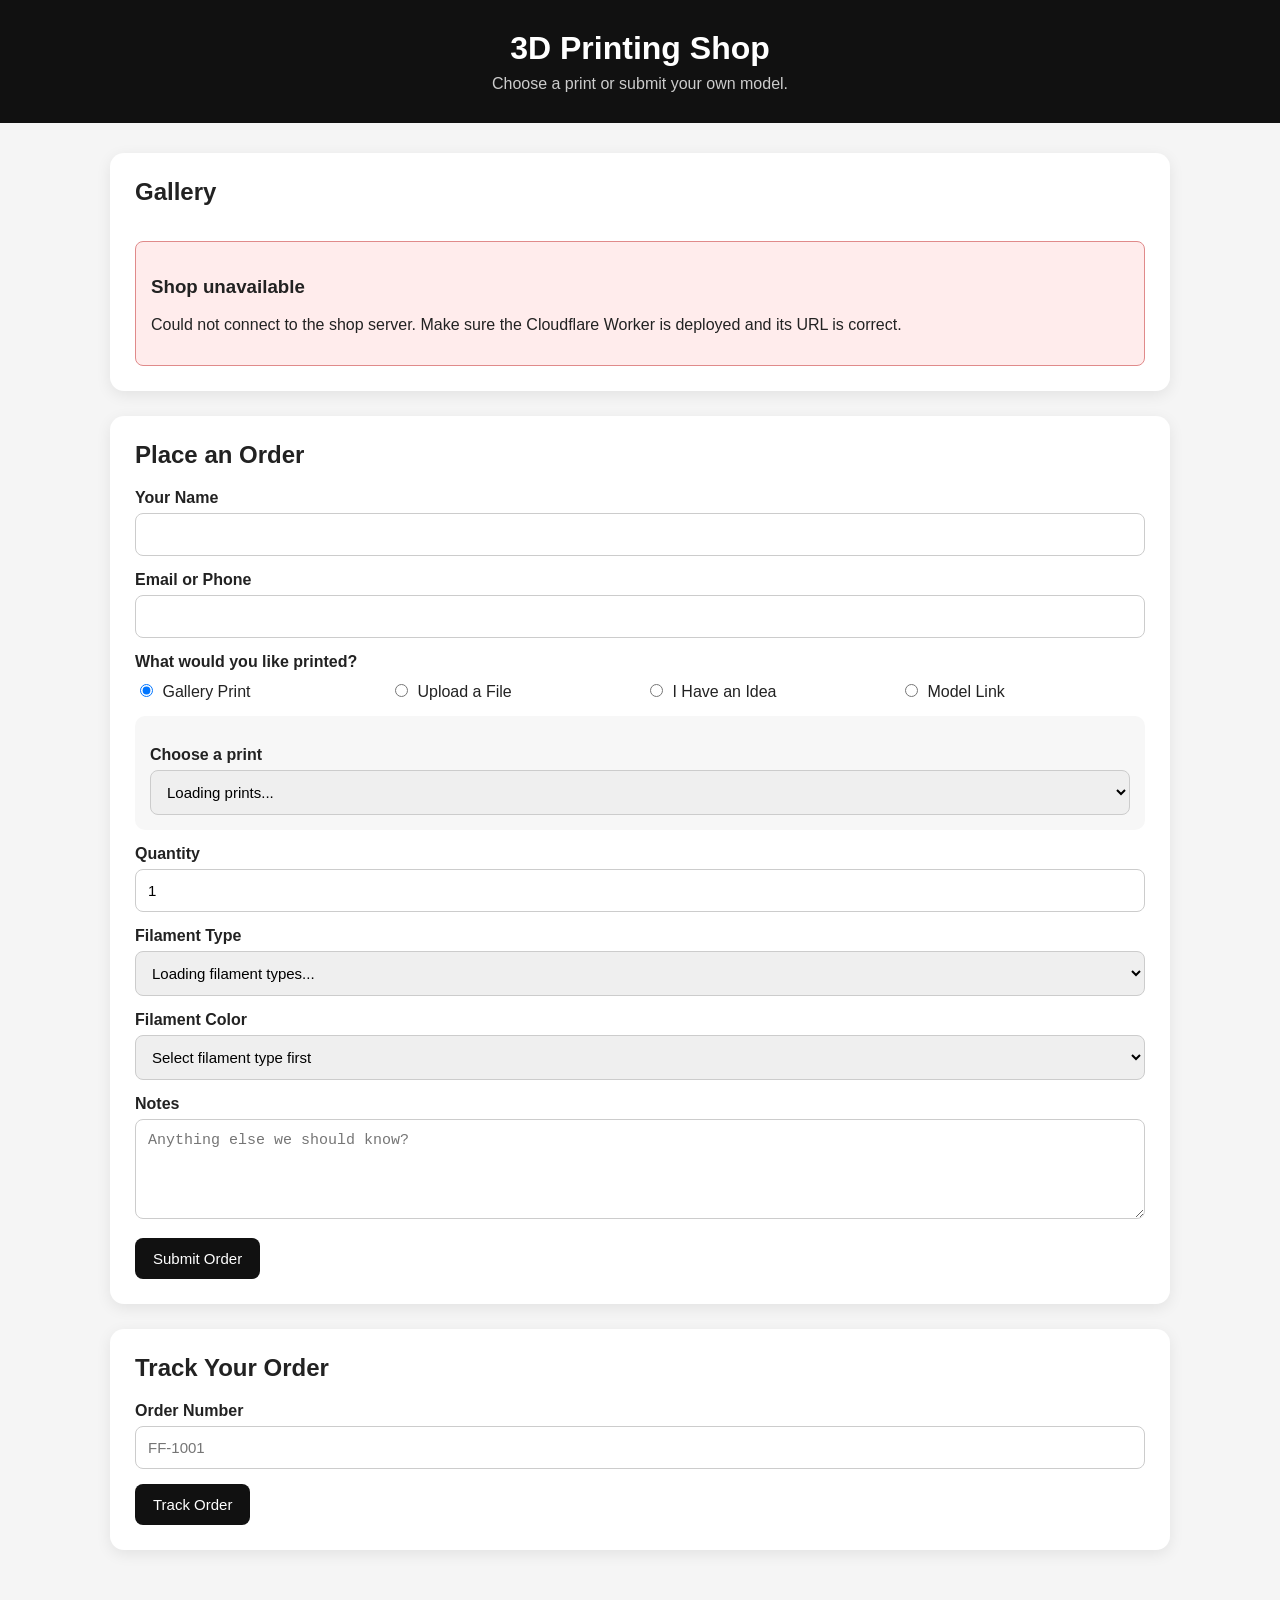
==== commit 0332d4ea: "Update index.html" ====
--- a/index.html
+++ b/index.html
@@ -1,935 +1,407 @@
 
 <!DOCTYPE html>
 <html lang="en">
-
 <head>
-
 <meta charset="UTF-8">
-
-<meta
-  name="viewport"
-  content="width=device-width, initial-scale=1.0"
->
-
+<meta name="viewport" content="width=device-width, initial-scale=1.0">
 <title>3D Printing Shop</title>
 
 <style>
-
-* {
-  box-sizing: border-box;
-}
-
-body {
-  margin: 0;
-  font-family:
-    Inter,
-    system-ui,
-    -apple-system,
-    BlinkMacSystemFont,
-    "Segoe UI",
-    sans-serif;
-
-  background: #f5f6f8;
-  color: #17191d;
-  line-height: 1.55;
-}
-
-.container {
-  width: min(
-    1100px,
-    calc(100% - 40px)
-  );
-
-  margin: auto;
-}
-
-header {
-  background:
-    rgba(255,255,255,.94);
-
-  border-bottom:
-    1px solid #e4e6ea;
-
-  position: sticky;
-  top: 0;
-  z-index: 100;
-
-  backdrop-filter:
-    blur(12px);
-}
-
-.header-inner {
-  min-height: 70px;
-
-  display: flex;
-  align-items: center;
-  justify-content: space-between;
-
-  gap: 20px;
-}
-
-.logo {
-  font-size: 18px;
-  font-weight: 850;
-}
-
-.header-subtitle {
-  color: #707783;
-  font-size: 14px;
-}
-
-main {
-  padding-bottom: 60px;
-}
-
-.hero {
-  padding:
-    90px 0 100px;
-
-  background:
-    linear-gradient(
-      135deg,
-      #e9edf4,
-      #f7f8fa
-    );
-}
-
-.hero h1 {
-  margin:
-    12px 0 25px;
-
-  font-size:
-    clamp(48px, 8vw, 86px);
-
-  line-height: .92;
-
-  letter-spacing:
-    -.065em;
-}
-
-.hero p {
-  max-width: 600px;
-
-  font-size: 19px;
-
-  color: #606873;
-}
-
-.section {
-  padding:
-    75px 0;
-}
-
-section {
-  background: white;
-
-  border:
-    1px solid #e3e5e9;
-
-  border-radius: 20px;
-
-  padding: 30px;
-
-  margin-top: 30px;
-
-  box-shadow:
-    0 10px 35px
-    rgba(0,0,0,.045);
-}
-
-h2 {
-  margin-top: 0;
-
-  font-size: 34px;
-
-  letter-spacing:
-    -.035em;
-}
-
-.gallery {
-  display: grid;
-
-  grid-template-columns:
-    repeat(
-      auto-fit,
-      minmax(230px, 1fr)
-    );
-
-  gap: 20px;
-}
-
-.print-card {
-  overflow: hidden;
-
-  background: white;
-
-  border:
-    1px solid #e5e7eb;
-
-  border-radius: 18px;
-}
-
-.print-card img,
-.no-image {
-  width: 100%;
-
-  aspect-ratio: 1 / 1;
-
-  object-fit: cover;
-
-  display: block;
-}
-
-.no-image {
-  display: flex;
-
-  align-items: center;
-  justify-content: center;
-
-  background: #e8ebf0;
-
-  color: #737b88;
-
-  font-size: 13px;
-
-  font-weight: 800;
-
-  letter-spacing: .1em;
-}
-
-.print-info {
-  padding: 18px;
-}
-
-.print-info h3 {
-  margin:
-    0 0 6px;
-
-  font-size: 20px;
-}
-
-.print-info p {
-  color: #6b727d;
-
-  min-height: 45px;
-}
-
-.button {
-  display: inline-flex;
-
-  align-items: center;
-  justify-content: center;
-
-  border: 0;
-
-  border-radius: 12px;
-
-  padding:
-    12px 19px;
-
-  background: #17191d;
-
-  color: white;
-
-  font-weight: 750;
-
-  cursor: pointer;
-
-  text-decoration: none;
-
-  transition:
-    transform .15s,
-    opacity .15s;
-}
-
-.button:hover {
-  transform:
-    translateY(-1px);
-
-  opacity: .9;
-}
-
-label {
-  display: block;
-
-  margin-top: 18px;
-  margin-bottom: 7px;
-
-  font-size: 14px;
-
-  font-weight: 750;
-}
-
-input,
-select,
-textarea {
-  width: 100%;
-
-  border:
-    1px solid #d8dbe1;
-
-  border-radius: 11px;
-
-  background: white;
-
-  color: #17191d;
-
-  padding:
-    12px 13px;
-
-  outline: none;
-
-  font: inherit;
-}
-
-input:focus,
-select:focus,
-textarea:focus {
-  border-color: #7b8492;
-
-  box-shadow:
-    0 0 0 3px
-    rgba(90,100,115,.1);
-}
-
-textarea {
-  resize: vertical;
-
-  min-height: 110px;
-}
-
-.order-type-box {
-  display: grid;
-
-  grid-template-columns:
-    repeat(
-      auto-fit,
-      minmax(150px, 1fr)
-    );
-
-  gap: 10px;
-
-  margin-top: 10px;
-}
-
-.order-type-box label {
-  margin: 0;
-
-  padding: 12px;
-
-  border:
-    1px solid #e1e3e8;
-
-  border-radius: 10px;
-
-  font-weight: 600;
-
-  cursor: pointer;
-}
-
-.order-type-box input {
-  width: auto;
-
-  margin-right: 7px;
-}
-
-.choice-box {
-  margin-top: 15px;
-
-  padding: 18px;
-
-  background: #f7f8fa;
-
-  border-radius: 12px;
-}
-
-.hidden {
-  display: none !important;
-}
+*{box-sizing:border-box}
+
+body{
+  margin:0;
+  font-family:Arial,sans-serif;
+  background:#f5f5f5;
+  color:#222;
+}
+
+header{
+  background:#111;
+  color:white;
+  padding:30px 20px;
+  text-align:center;
+}
+
+header h1{margin:0 0 8px}
+header p{margin:0;color:#ccc}
+
+main{
+  max-width:1100px;
+  margin:auto;
+  padding:30px 20px;
+}
+
+section{
+  background:white;
+  border-radius:14px;
+  padding:25px;
+  margin-bottom:25px;
+  box-shadow:0 4px 15px rgba(0,0,0,.08);
+}
+
+h2{margin-top:0}
+
+.gallery{
+  display:grid;
+  grid-template-columns:repeat(auto-fit,minmax(230px,1fr));
+  gap:20px;
+}
+
+.print-card{
+  border:1px solid #ddd;
+  border-radius:12px;
+  overflow:hidden;
+  background:white;
+}
+
+.print-card img{
+  width:100%;
+  height:210px;
+  object-fit:cover;
+  display:block;
+}
+
+.no-image{
+  height:210px;
+  display:flex;
+  align-items:center;
+  justify-content:center;
+  background:#ddd;
+  color:#777;
+  font-weight:bold;
+}
+
+.print-info{padding:15px}
+.print-info h3{margin-top:0}
+
+label{
+  display:block;
+  font-weight:bold;
+  margin-top:15px;
+  margin-bottom:6px;
+}
+
+input,select,textarea{
+  width:100%;
+  padding:12px;
+  border:1px solid #ccc;
+  border-radius:8px;
+  font-size:15px;
+}
+
+textarea{
+  min-height:100px;
+  resize:vertical;
+}
+
+.button{
+  border:none;
+  border-radius:8px;
+  padding:12px 18px;
+  background:#111;
+  color:white;
+  cursor:pointer;
+  font-size:15px;
+  margin-top:15px;
+}
+
+.button:hover{opacity:.85}
+
+.order-type-box{
+  display:grid;
+  grid-template-columns:repeat(auto-fit,minmax(150px,1fr));
+  gap:10px;
+  margin-top:10px;
+}
+
+.order-type-box label{
+  margin:0;
+  font-weight:normal;
+  cursor:pointer;
+}
+
+.order-type-box input{
+  width:auto;
+  margin-right:5px;
+}
+
+.choice-box{
+  margin-top:15px;
+  padding:15px;
+  background:#f7f7f7;
+  border-radius:10px;
+}
+
+.hidden{display:none!important}
 
 .success-message,
 .error-message,
-.error-box {
-  margin-top: 18px;
-
-  padding: 15px;
-
-  border-radius: 12px;
-}
-
-.success-message {
-  background: #e9f6ed;
-
-  color: #236238;
+.error-box{
+  padding:15px;
+  border-radius:8px;
+  margin-top:15px;
+}
+
+.success-message{
+  background:#e8f7e8;
+  border:1px solid #8ac98a;
 }
 
 .error-message,
-.error-box {
-  background: #fcecec;
-
-  color: #8a2929;
-}
-
-.tracking-card {
-  margin-top: 25px;
-
-  border:
-    1px solid #e1e3e8;
-
-  border-radius: 16px;
-
-  overflow: hidden;
-}
-
-.tracking-number {
-  padding: 25px;
-
-  background: #17191d;
-
-  color: white;
-}
+.error-box{
+  background:#ffecec;
+  border:1px solid #e08a8a;
+}
+
+.tracking-card{
+  border:1px solid #ddd;
+  border-radius:10px;
+  overflow:hidden;
+  margin-top:20px;
+}
+
+.tracking-number,
+.tracking-status,
+.tracking-row{
+  padding:15px;
+  display:flex;
+  justify-content:space-between;
+  gap:20px;
+  border-bottom:1px solid #eee;
+}
+
+.tracking-row:last-child{border-bottom:none}
 
 .tracking-number span,
-.tracking-status span {
-  display: block;
-
-  font-size: 12px;
-
-  opacity: .65;
-
-  margin-bottom: 4px;
-}
-
-.tracking-number strong {
-  font-size: 30px;
-}
-
-.tracking-status {
-  padding:
-    20px 25px;
-
-  background: #edf0f4;
-}
-
-.tracking-status strong {
-  font-size: 20px;
-}
-
-.tracking-row {
-  display: flex;
-
-  justify-content: space-between;
-
-  gap: 20px;
-
-  padding:
-    16px 25px;
-
-  border-top:
-    1px solid #e5e7eb;
-}
-
-.tracking-row span {
-  color: #707783;
-}
-
-.help {
-  color: #777f8b;
-
-  font-size: 13px;
-}
-
-footer {
-  padding:
-    45px 0;
-
-  border-top:
-    1px solid #e0e2e6;
-
-  color: #6d747f;
-}
-
-@media (max-width: 700px) {
-
-  .container {
-    width:
-      min(
-        100% - 25px,
-        1100px
-      );
+.tracking-status span,
+.tracking-row span{
+  color:#777;
+}
+
+@media(max-width:600px){
+  main{padding:15px}
+  section{padding:18px}
+
+  .tracking-number,
+  .tracking-status,
+  .tracking-row{
+    flex-direction:column;
+    gap:5px;
   }
-
-  .header-inner {
-    flex-direction: column;
-
-    padding:
-      15px 0;
-  }
-
-  .hero {
-    padding:
-      65px 0 70px;
-  }
-
-  section {
-    padding: 20px;
-  }
-
-  .tracking-row {
-    flex-direction: column;
-
-    gap: 4px;
-  }
-
-}
-
+}
 </style>
-
 </head>
 
-
 <body>
 
-
 <header>
-
-  <div class="container header-inner">
-
-    <div class="logo">
-      3D Printing Shop
-    </div>
-
-    <div class="header-subtitle">
-      Custom 3D prints
-    </div>
-
+  <h1>3D Printing Shop</h1>
+  <p>Choose a print or submit your own model.</p>
+</header>
+
+<main>
+
+<section>
+  <h2>Gallery</h2>
+
+  <div id="galleryGrid" class="gallery">
+    <p>Loading prints...</p>
   </div>
-
-</header>
-
-
-<main>
-
-
-<!-- =====================================================
-     HERO
-====================================================== -->
-
-<div class="hero">
-
-  <div class="container">
-
-    <div class="eyebrow">
-      CUSTOM 3D PRINTING
-    </div>
-
-    <h1>
-      Bring your ideas<br>
-      to life.
-    </h1>
-
-    <p>
-      Choose a print from the gallery,
-      upload your own model, send us an
-      idea, or provide a model link.
-    </p>
-
-  </div>
+</section>
+
+
+<section id="order">
+
+<h2>Place an Order</h2>
+
+<form id="orderForm">
+
+<label for="name">Your Name</label>
+<input id="name" name="name" type="text" required>
+
+
+<label for="contact">Email or Phone</label>
+<input id="contact" name="contact" type="text" required>
+
+
+<label>What would you like printed?</label>
+
+<div class="order-type-box">
+
+<label>
+<input type="radio" name="orderType" value="gallery" checked>
+Gallery Print
+</label>
+
+<label>
+<input type="radio" name="orderType" value="file">
+Upload a File
+</label>
+
+<label>
+<input type="radio" name="orderType" value="idea">
+I Have an Idea
+</label>
+
+<label>
+<input type="radio" name="orderType" value="link">
+Model Link
+</label>
 
 </div>
 
 
-<div class="container">
-
-
-<!-- =====================================================
-     GALLERY
-====================================================== -->
+<div id="galleryChoice" class="choice-box">
+
+<label for="printSelect">Choose a print</label>
+
+<select id="printSelect" name="printId">
+<option value="">Loading prints...</option>
+</select>
+
+</div>
+
+
+<div id="fileChoice" class="choice-box hidden">
+
+<label for="file">Upload your 3D model</label>
+
+<input
+  id="file"
+  name="file"
+  type="file"
+  accept=".stl,.3mf,.obj,.step,.stp"
+>
+
+<p>Maximum file size: 15 MB.</p>
+
+</div>
+
+
+<div id="ideaChoice" class="choice-box hidden">
+
+<label for="idea">Describe your idea</label>
+
+<textarea
+  id="idea"
+  name="idea"
+  placeholder="Tell us what you want printed..."
+></textarea>
+
+</div>
+
+
+<div id="linkChoice" class="choice-box hidden">
+
+<label for="modelLink">Model link</label>
+
+<input
+  id="modelLink"
+  name="modelLink"
+  type="url"
+  placeholder="https://..."
+>
+
+<p>Paste a link to the 3D model you want printed.</p>
+
+</div>
+
+
+<label for="quantity">Quantity</label>
+
+<input
+  id="quantity"
+  name="quantity"
+  type="number"
+  min="1"
+  value="1"
+  required
+>
+
+
+<label for="typeSelect">Filament Type</label>
+
+<select
+  id="typeSelect"
+  name="filamentType"
+  required
+>
+<option value="">Loading filament types...</option>
+</select>
+
+
+<label for="colorSelect">Filament Color</label>
+
+<select
+  id="colorSelect"
+  name="color"
+  required
+>
+<option value="">Select filament type first</option>
+</select>
+
+
+<label for="notes">Notes</label>
+
+<textarea
+  id="notes"
+  name="notes"
+  placeholder="Anything else we should know?"
+></textarea>
+
+
+<button class="button" type="submit">
+Submit Order
+</button>
+
+<div id="orderResult"></div>
+
+</form>
+</section>
+
 
 <section>
 
-  <h2>Gallery</h2>
-
-  <div
-    id="galleryGrid"
-    class="gallery"
-  >
-
-    <p>
-      Loading prints...
-    </p>
-
-  </div>
+<h2>Track Your Order</h2>
+
+<form id="trackForm">
+
+<label for="orderNumber">Order Number</label>
+
+<input
+  id="orderNumber"
+  name="orderNumber"
+  type="text"
+  placeholder="FF-1001"
+  required
+>
+
+<button class="button" type="submit">
+Track Order
+</button>
+
+</form>
+
+<div id="trackResult"></div>
 
 </section>
 
-
-<!-- =====================================================
-     ORDER
-====================================================== -->
-
-<section id="order">
-
-  <h2>
-    Place an Order
-  </h2>
-
-
-  <form id="orderForm">
-
-
-    <!-- NAME -->
-
-    <label for="name">
-      Your Name
-    </label>
-
-    <input
-      id="name"
-      name="name"
-      type="text"
-      required
-    >
-
-
-    <!-- CONTACT -->
-
-    <label for="contact">
-      Email or Phone
-    </label>
-
-    <input
-      id="contact"
-      name="contact"
-      type="text"
-      required
-    >
-
-
-    <!-- ORDER TYPE -->
-
-    <label>
-      What would you like printed?
-    </label>
-
-
-    <div class="order-type-box">
-
-
-      <label>
-
-        <input
-          type="radio"
-          name="orderType"
-          value="gallery"
-          checked
-        >
-
-        Gallery Print
-
-      </label>
-
-
-      <label>
-
-        <input
-          type="radio"
-          name="orderType"
-          value="file"
-        >
-
-        Upload a File
-
-      </label>
-
-
-      <label>
-
-        <input
-          type="radio"
-          name="orderType"
-          value="idea"
-        >
-
-        I Have an Idea
-
-      </label>
-
-
-      <label>
-
-        <input
-          type="radio"
-          name="orderType"
-          value="link"
-        >
-
-        Model Link
-
-      </label>
-
-
-    </div>
-
-
-    <!-- GALLERY -->
-
-    <div
-      id="galleryChoice"
-      class="choice-box"
-    >
-
-      <label for="printSelect">
-        Choose a print
-      </label>
-
-      <select
-        id="printSelect"
-        name="printId"
-      >
-
-        <option value="">
-          Loading prints...
-        </option>
-
-      </select>
-
-    </div>
-
-
-    <!-- FILE -->
-
-    <div
-      id="fileChoice"
-      class="choice-box hidden"
-    >
-
-      <label for="file">
-        Upload your 3D model
-      </label>
-
-      <input
-        id="file"
-        name="file"
-        type="file"
-        accept=".stl,.3mf,.obj,.step,.stp"
-      >
-
-      <p class="help">
-        STL, 3MF, OBJ, STEP, or STP.
-        Maximum 15 MB.
-      </p>
-
-    </div>
-
-
-    <!-- IDEA -->
-
-    <div
-      id="ideaChoice"
-      class="choice-box hidden"
-    >
-
-      <label for="idea">
-        Describe your idea
-      </label>
-
-      <textarea
-        id="idea"
-        name="idea"
-        placeholder="Tell us what you want printed..."
-      ></textarea>
-
-    </div>
-
-
-    <!-- LINK -->
-
-    <div
-      id="linkChoice"
-      class="choice-box hidden"
-    >
-
-      <label for="modelLink">
-        Model link
-      </label>
-
-      <input
-        id="modelLink"
-        name="modelLink"
-        type="url"
-        placeholder="https://..."
-      >
-
-      <p class="help">
-        Paste a link to the 3D model.
-      </p>
-
-    </div>
-
-
-    <!-- QUANTITY -->
-
-    <label for="quantity">
-      Quantity
-    </label>
-
-    <input
-      id="quantity"
-      name="quantity"
-      type="number"
-      min="1"
-      value="1"
-      required
-    >
-
-
-    <!-- FILAMENT TYPE -->
-
-    <label for="typeSelect">
-      Filament Type
-    </label>
-
-    <select
-      id="typeSelect"
-      name="filamentType"
-      required
-    >
-
-      <option value="">
-        Loading filament types...
-      </option>
-
-    </select>
-
-
-    <!-- COLOR -->
-
-    <label for="colorSelect">
-      Filament Color
-    </label>
-
-    <select
-      id="colorSelect"
-      name="color"
-      required
-    >
-
-      <option value="">
-        Select filament type first
-      </option>
-
-    </select>
-
-
-    <!-- NOTES -->
-
-    <label for="notes">
-      Notes
-    </label>
-
-    <textarea
-      id="notes"
-      name="notes"
-      placeholder="Anything else we should know?"
-    ></textarea>
-
-
-    <button
-      class="button"
-      type="submit"
-      id="submitButton"
-    >
-      Submit Order
-    </button>
-
-
-    <div id="orderResult"></div>
-
-
-  </form>
-
-</section>
-
-
-<!-- =====================================================
-     TRACKING
-====================================================== -->
-
-<section>
-
-  <h2>
-    Track Your Order
-  </h2>
-
-
-  <form id="trackForm">
-
-    <label for="orderNumber">
-      Order Number
-    </label>
-
-    <input
-      id="orderNumber"
-      name="orderNumber"
-      type="text"
-      placeholder="FF-1001"
-      required
-    >
-
-
-    <button
-      class="button"
-      type="submit"
-    >
-      Track Order
-    </button>
-
-
-  </form>
-
-
-  <div id="trackResult"></div>
-
-</section>
-
-
-</div>
-
-
 </main>
 
 
-<footer>
-
-  <div class="container">
-
-    <strong>
-      3D Printing Shop
-    </strong>
-
-    <p>
-      Custom 3D printing for friends and family.
-    </p>
-
-  </div>
-
-</footer>
-
-
 <script>
 
-
 /* =========================================================
    CLOUDFLARE WORKER
 ========================================================= */
 
 const API_URL =
-  "https://3d-print-shop-api.spuddyboy5.workers.dev/";
-
-
-/* =========================================================
-   SHOP DATA
+"https://3d-print-shop-api.spuddyboy5.workers.dev";
+
+
+/* =========================================================
+   DATA
 ========================================================= */
 
 let shopData = {
@@ -942,65 +414,63 @@
    API
 ========================================================= */
 
-async function api(
-  action,
-  data = {}
-) {
-
-  const response =
-    await fetch(
-
-      API_URL +
-      "?action=" +
-      encodeURIComponent(action),
-
-      {
-
-        method: "POST",
-
-        headers: {
-          "Content-Type":
-            "application/json"
-        },
-
-        body:
-          JSON.stringify(data)
-
-      }
-
+async function api(action, data = {}) {
+
+  const url =
+    API_URL +
+    "?action=" +
+    encodeURIComponent(action) +
+    "&data=" +
+    encodeURIComponent(JSON.stringify(data));
+
+
+  let response;
+
+  try {
+
+    response = await fetch(url, {
+      method:"GET",
+      mode:"cors",
+      cache:"no-store"
+    });
+
+  } catch(error) {
+
+    console.error("API CONNECTION ERROR:",error);
+
+    throw new Error(
+      "Could not connect to the shop server. Make sure the Cloudflare Worker is deployed and its URL is correct."
     );
 
-
-  if (!response.ok) {
+  }
+
+
+  if(!response.ok){
 
     throw new Error(
-      "Could not connect to the shop server."
+      "Shop server returned HTTP " +
+      response.status
     );
 
   }
 
 
-  const text =
-    await response.text();
-
-
-  try {
-
-    return JSON.parse(text);
-
-  } catch (error) {
-
-    console.error(
-      "SERVER RESPONSE:",
-      text
+  let result;
+
+  try{
+
+    result = await response.json();
+
+  }catch(error){
+
+    throw new Error(
+      "The shop server did not return valid JSON."
     );
 
-    throw new Error(
-      "The shop server returned an invalid response."
-    );
-
   }
 
+
+  return result;
 }
 
 
@@ -1008,31 +478,14 @@
    ESCAPE HTML
 ========================================================= */
 
-function escapeHTML(value) {
-
-  return String(
-    value ?? ""
-  )
-    .replace(
-      /&/g,
-      "&amp;"
-    )
-    .replace(
-      /</g,
-      "&lt;"
-    )
-    .replace(
-      />/g,
-      "&gt;"
-    )
-    .replace(
-      /"/g,
-      "&quot;"
-    )
-    .replace(
-      /'/g,
-      "&#039;"
-    );
+function escapeHTML(value){
+
+  return String(value ?? "")
+    .replace(/&/g,"&amp;")
+    .replace(/</g,"&lt;")
+    .replace(/>/g,"&gt;")
+    .replace(/"/g,"&quot;")
+    .replace(/'/g,"&#039;");
 
 }
 
@@ -1041,71 +494,64 @@
    LOAD SHOP
 ========================================================= */
 
-async function loadShop() {
+async function loadShop(){
 
   const gallery =
-    document.getElementById(
-      "galleryGrid"
-    );
-
-
-  try {
+    document.getElementById("galleryGrid");
+
+
+  gallery.innerHTML =
+    "<p>Loading prints...</p>";
+
+
+  try{
 
     const response =
-      await api(
-        "catalog"
+      await api("catalog");
+
+
+    if(!response || response.ok === false){
+
+      throw new Error(
+        response?.error ||
+        "Could not load shop."
       );
 
-
-    if (
-      !response ||
-      response.ok === false
-    ) {
-
-      throw new Error(
-        response &&
-        response.error
-          ? response.error
-          : "Could not load shop."
-      );
-
     }
 
 
-    shopData =
-      response;
+    shopData = {
+
+      gallery:
+        Array.isArray(response.gallery)
+          ? response.gallery
+          : [],
+
+      inventory:
+        Array.isArray(response.inventory)
+          ? response.inventory
+          : []
+
+    };
 
 
     loadGallery();
-
     loadPrints();
-
     loadFilamentTypes();
 
 
-  } catch (error) {
+  }catch(error){
 
     gallery.innerHTML =
-
       "<div class='error-box'>" +
-
-      "<strong>Shop unavailable</strong>" +
-
+      "<h3>Shop unavailable</h3>" +
       "<p>" +
-
-      escapeHTML(
-        error.message
-      ) +
-
+      escapeHTML(error.message) +
       "</p>" +
-
       "</div>";
 
 
-    console.error(
-      "LOAD ERROR:",
-      error
-    );
+    console.error("LOAD ERROR:",error);
 
   }
 
@@ -1116,21 +562,17 @@
    GALLERY
 ========================================================= */
 
-function loadGallery() {
+function loadGallery(){
 
   const gallery =
-    document.getElementById(
-      "galleryGrid"
-    );
+    document.getElementById("galleryGrid");
 
 
   const prints =
     shopData.gallery || [];
 
 
-  if (
-    prints.length === 0
-  ) {
+  if(!prints.length){
 
     gallery.innerHTML =
       "<div>" +
@@ -1144,123 +586,83 @@
 
 
   gallery.innerHTML =
-    prints
-      .map(function(print) {
-
-        let imageHTML;
-
-
-        if (
-          print.imageUrl
-        ) {
-
-          imageHTML =
-            "<img src='" +
-            escapeHTML(
-              print.imageUrl
-            ) +
-            "' alt='" +
-            escapeHTML(
-              print.name
-            ) +
-            "'>";
-
-        } else {
-
-          imageHTML =
-            "<div class='no-image'>" +
-            "3D PRINT" +
-            "</div>";
-
-        }
-
-
-        return (
-
-          "<article class='print-card'>" +
-
-            imageHTML +
-
-            "<div class='print-info'>" +
-
-              "<h3>" +
-                escapeHTML(
-                  print.name
-                ) +
-              "</h3>" +
-
-              "<p>" +
-                escapeHTML(
-                  print.description || ""
-                ) +
-              "</p>" +
-
-              "<button " +
-
-                "type='button' " +
-
-                "class='button order-print' " +
-
-                "data-id='" +
-
-                escapeHTML(
-                  print.id
-                ) +
-
-              "'>" +
-
-                "Order this" +
-
-              "</button>" +
-
-            "</div>" +
-
-          "</article>"
-
-        );
-
-      })
-      .join("");
+    prints.map(function(print){
+
+      const imageHTML =
+        print.imageUrl
+
+        ?
+
+        "<img src='" +
+        escapeHTML(print.imageUrl) +
+        "' alt='" +
+        escapeHTML(print.name) +
+        "'>"
+
+        :
+
+        "<div class='no-image'>3D PRINT</div>";
+
+
+      return (
+
+        "<article class='print-card'>" +
+
+        imageHTML +
+
+        "<div class='print-info'>" +
+
+        "<h3>" +
+        escapeHTML(print.name) +
+        "</h3>" +
+
+        "<p>" +
+        escapeHTML(print.description || "") +
+        "</p>" +
+
+        "<button " +
+        "type='button' " +
+        "class='button order-print' " +
+        "data-id='" +
+        escapeHTML(print.id) +
+        "'>" +
+        "Order this" +
+        "</button>" +
+
+        "</div>" +
+
+        "</article>"
+
+      );
+
+    }).join("");
 
 
   document
-    .querySelectorAll(
-      ".order-print"
-    )
-    .forEach(function(button) {
-
-      button.addEventListener(
-        "click",
-        function() {
-
-          document
-            .querySelector(
-              "input[name='orderType'][value='gallery']"
-            )
-            .checked = true;
-
-
-          updateOrderType();
-
-
-          document
-            .getElementById(
-              "printSelect"
-            )
-            .value =
-              button.dataset.id;
-
-
-          document
-            .getElementById(
-              "order"
-            )
-            .scrollIntoView({
-              behavior: "smooth"
-            });
-
-        }
-      );
+    .querySelectorAll(".order-print")
+    .forEach(function(button){
+
+      button.addEventListener("click",function(){
+
+        document.querySelector(
+          "input[name='orderType'][value='gallery']"
+        ).checked = true;
+
+
+        updateOrderType();
+
+
+        document.getElementById(
+          "printSelect"
+        ).value = button.dataset.id;
+
+
+        document.getElementById("order")
+          .scrollIntoView({
+            behavior:"smooth"
+          });
+
+      });
 
     });
 
@@ -1271,12 +673,10 @@
    PRINT SELECT
 ========================================================= */
 
-function loadPrints() {
+function loadPrints(){
 
   const select =
-    document.getElementById(
-      "printSelect"
-    );
+    document.getElementById("printSelect");
 
 
   select.innerHTML =
@@ -1285,28 +685,22 @@
     "</option>";
 
 
-  (
-    shopData.gallery || []
-  )
-    .forEach(function(print) {
+  (shopData.gallery || [])
+    .forEach(function(print){
 
       const option =
-        document.createElement(
-          "option"
-        );
+        document.createElement("option");
 
 
       option.value =
-        print.id;
+        String(print.id);
 
 
       option.textContent =
         print.name;
 
 
-      select.appendChild(
-        option
-      );
+      select.appendChild(option);
 
     });
 
@@ -1317,45 +711,30 @@
    FILAMENT TYPES
 ========================================================= */
 
-function loadFilamentTypes() {
+function loadFilamentTypes(){
 
   const select =
-    document.getElementById(
-      "typeSelect"
-    );
+    document.getElementById("typeSelect");
 
 
   const types = [];
 
 
-  (
-    shopData.inventory || []
-  )
-    .forEach(function(item) {
+  (shopData.inventory || [])
+    .forEach(function(item){
 
       const available =
-        String(
-          item.inStock
-        )
-          .toLowerCase() !==
-        "false";
-
-
-      if (
-
+        String(item.inStock)
+          .toLowerCase() !== "false";
+
+
+      if(
         available &&
-
         item.type &&
-
-        !types.includes(
-          item.type
-        )
-
-      ) {
-
-        types.push(
-          item.type
-        );
+        !types.includes(String(item.type))
+      ){
+
+        types.push(String(item.type));
 
       }
 
@@ -1368,25 +747,17 @@
     "</option>";
 
 
-  types.forEach(function(type) {
+  types.forEach(function(type){
 
     const option =
-      document.createElement(
-        "option"
-      );
-
-
-    option.value =
-      type;
-
-
-    option.textContent =
-      type;
-
-
-    select.appendChild(
-      option
-    );
+      document.createElement("option");
+
+
+    option.value = type;
+    option.textContent = type;
+
+
+    select.appendChild(option);
 
   });
 
@@ -1400,96 +771,66 @@
    COLORS
 ========================================================= */
 
-function loadColors() {
+function loadColors(){
 
   const type =
-    document.getElementById(
-      "typeSelect"
-    ).value;
+    document.getElementById("typeSelect").value;
 
 
   const colorSelect =
-    document.getElementById(
-      "colorSelect"
-    );
+    document.getElementById("colorSelect");
 
 
   colorSelect.innerHTML =
     "<option value=''>" +
-
     (
       type
         ? "Choose a color..."
         : "Select filament type first"
     ) +
-
     "</option>";
 
 
-  if (!type) {
-    return;
-  }
+  if(!type)return;
 
 
   const colors = [];
 
 
-  (
-    shopData.inventory || []
-  )
-    .forEach(function(item) {
+  (shopData.inventory || [])
+    .forEach(function(item){
 
       const available =
-        String(
-          item.inStock
-        )
-          .toLowerCase() !==
-        "false";
-
-
-      if (
-
+        String(item.inStock)
+          .toLowerCase() !== "false";
+
+
+      if(
         available &&
-
         String(item.type).trim() ===
         String(type).trim() &&
-
         item.color &&
-
-        !colors.includes(
-          item.color
-        )
-
-      ) {
-
-        colors.push(
-          item.color
-        );
+        !colors.includes(String(item.color))
+      ){
+
+        colors.push(String(item.color));
 
       }
 
     });
 
 
-  colors.forEach(function(color) {
+  colors.forEach(function(color){
 
     const option =
-      document.createElement(
-        "option"
-      );
-
-
-    option.value =
-      color;
-
-
-    option.textContent =
-      color;
-
-
-    colorSelect.appendChild(
-      option
-    );
+      document.createElement("option");
+
+
+    option.value = color;
+    option.textContent = color;
+
+
+    colorSelect.appendChild(option);
 
   });
 
@@ -1500,7 +841,7 @@
    ORDER TYPE
 ========================================================= */
 
-function updateOrderType() {
+function updateOrderType(){
 
   const selected =
     document.querySelector(
@@ -1508,142 +849,81 @@
     );
 
 
-  if (!selected) {
-    return;
+  if(!selected)return;
+
+
+  const type = selected.value;
+
+
+  const galleryChoice =
+    document.getElementById("galleryChoice");
+
+  const fileChoice =
+    document.getElementById("fileChoice");
+
+  const ideaChoice =
+    document.getElementById("ideaChoice");
+
+  const linkChoice =
+    document.getElementById("linkChoice");
+
+
+  const printSelect =
+    document.getElementById("printSelect");
+
+  const file =
+    document.getElementById("file");
+
+  const idea =
+    document.getElementById("idea");
+
+  const modelLink =
+    document.getElementById("modelLink");
+
+
+  galleryChoice.classList.add("hidden");
+  fileChoice.classList.add("hidden");
+  ideaChoice.classList.add("hidden");
+  linkChoice.classList.add("hidden");
+
+
+  printSelect.required = false;
+  file.required = false;
+  idea.required = false;
+  modelLink.required = false;
+
+
+  if(type === "gallery"){
+
+    galleryChoice.classList.remove("hidden");
+    printSelect.required = true;
+
   }
 
 
-  const type =
-    selected.value;
-
-
-  const galleryChoice =
-    document.getElementById(
-      "galleryChoice"
-    );
-
-  const fileChoice =
-    document.getElementById(
-      "fileChoice"
-    );
-
-  const ideaChoice =
-    document.getElementById(
-      "ideaChoice"
-    );
-
-  const linkChoice =
-    document.getElementById(
-      "linkChoice"
-    );
-
-
-  const printSelect =
-    document.getElementById(
-      "printSelect"
-    );
-
-  const file =
-    document.getElementById(
-      "file"
-    );
-
-  const idea =
-    document.getElementById(
-      "idea"
-    );
-
-  const modelLink =
-    document.getElementById(
-      "modelLink"
-    );
-
-
-  galleryChoice.classList.add(
-    "hidden"
-  );
-
-  fileChoice.classList.add(
-    "hidden"
-  );
-
-  ideaChoice.classList.add(
-    "hidden"
-  );
-
-  linkChoice.classList.add(
-    "hidden"
-  );
-
-
-  printSelect.required =
-    false;
-
-  file.required =
-    false;
-
-  idea.required =
-    false;
-
-  modelLink.required =
-    false;
-
-
-  if (
-    type === "gallery"
-  ) {
-
-    galleryChoice.classList.remove(
-      "hidden"
-    );
-
-    printSelect.required =
-      true;
+  if(type === "file"){
+
+    fileChoice.classList.remove("hidden");
+    file.required = true;
 
   }
 
 
-  else if (
-    type === "file"
-  ) {
-
-    fileChoice.classList.remove(
-      "hidden"
-    );
-
-    file.required =
-      true;
+  if(type === "idea"){
+
+    ideaChoice.classList.remove("hidden");
+    idea.required = true;
 
   }
 
 
-  else if (
-    type === "idea"
-  ) {
-
-    ideaChoice.classList.remove(
-      "hidden"
-    );
-
-    idea.required =
-      true;
+  if(type === "link"){
+
+    linkChoice.classList.remove("hidden");
+    modelLink.required = true;
 
   }
 
-
-  else if (
-    type === "link"
-  ) {
-
-    linkChoice.classList.remove(
-      "hidden"
-    );
-
-    modelLink.required =
-      true;
-
-  }
-
 }
 
 
@@ -1651,60 +931,67 @@
    FILE → BASE64
 ========================================================= */
 
-function fileToBase64(file) {
-
-  return new Promise(
-    function(resolve, reject) {
-
-      const reader =
-        new FileReader();
-
-
-      reader.onload =
-        function() {
-
-          const result =
-            reader.result;
-
-
-          resolve(
-            result.split(",")[1]
-          );
-
-        };
-
-
-      reader.onerror =
-        function() {
-
-          reject(
-            new Error(
-              "Could not read the file."
-            )
-          );
-
-        };
-
-
-      reader.readAsDataURL(
-        file
+function fileToBase64(file){
+
+  return new Promise(function(resolve,reject){
+
+    const reader =
+      new FileReader();
+
+
+    reader.onload = function(){
+
+      const result =
+        String(reader.result || "");
+
+
+      const comma =
+        result.indexOf(",");
+
+
+      if(comma === -1){
+
+        reject(
+          new Error("Could not read the selected file.")
+        );
+
+        return;
+
+      }
+
+
+      resolve(
+        result.substring(comma + 1)
       );
 
-    }
-  );
-
-}
-
-
-/* =========================================================
-   ORDER TYPE LISTENERS
+    };
+
+
+    reader.onerror = function(){
+
+      reject(
+        new Error("Could not read the selected file.")
+      );
+
+    };
+
+
+    reader.readAsDataURL(file);
+
+  });
+
+}
+
+
+/* =========================================================
+   LISTENERS
 ========================================================= */
 
 document
   .querySelectorAll(
     "input[name='orderType']"
   )
-  .forEach(function(radio) {
+  .forEach(function(radio){
 
     radio.addEventListener(
       "change",
@@ -1714,14 +1001,8 @@
   });
 
 
-/* =========================================================
-   FILAMENT LISTENER
-========================================================= */
-
 document
-  .getElementById(
-    "typeSelect"
-  )
+  .getElementById("typeSelect")
   .addEventListener(
     "change",
     loadColors
@@ -1733,48 +1014,31 @@
 ========================================================= */
 
 document
-  .getElementById(
-    "orderForm"
-  )
+  .getElementById("orderForm")
   .addEventListener(
     "submit",
-    async function(event) {
+    async function(event){
 
       event.preventDefault();
 
 
       const result =
-        document.getElementById(
-          "orderResult"
-        );
-
-
-      const submitButton =
-        document.getElementById(
-          "submitButton"
-        );
+        document.getElementById("orderResult");
 
 
       result.className = "";
-
       result.textContent =
         "Submitting order...";
 
 
-      submitButton.disabled =
-        true;
-
-
-      try {
+      try{
 
         const formData =
           new FormData(this);
 
 
         const orderType =
-          formData.get(
-            "orderType"
-          );
+          formData.get("orderType");
 
 
         let file = null;
@@ -1782,20 +1046,16 @@
 
         /* FILE */
 
-        if (
-          orderType === "file"
-        ) {
+        if(orderType === "file"){
 
           const fileInput =
-            document.getElementById(
-              "file"
-            );
-
-
-          if (
+            document.getElementById("file");
+
+
+          if(
             !fileInput.files ||
-            fileInput.files.length === 0
-          ) {
+            !fileInput.files.length
+          ){
 
             throw new Error(
               "Please choose a 3D model file."
@@ -1808,112 +1068,87 @@
             fileInput.files[0];
 
 
-          if (
+          if(
             selectedFile.size >
             15 * 1024 * 1024
-          ) {
+          ){
 
             throw new Error(
-              "Your file must be 15 MB or smaller."
+              "Your file must be smaller than 15 MB."
             );
 
           }
 
 
           result.textContent =
-            "Preparing your file...";
+            "Reading file...";
 
 
           const base64 =
-            await fileToBase64(
-              selectedFile
-            );
+            await fileToBase64(selectedFile);
 
 
           file = {
 
-            name:
-              selectedFile.name,
+            name:selectedFile.name,
 
             type:
               selectedFile.type ||
               "application/octet-stream",
 
-            base64:
-              base64
+            base64:base64
 
           };
 
         }
 
 
-        /* ORDER */
+        /* BUILD ORDER */
 
         const order = {
 
           name:
-            formData.get(
-              "name"
-            ),
+            String(formData.get("name") || ""),
 
           contact:
-            formData.get(
-              "contact"
-            ),
+            String(formData.get("contact") || ""),
 
           orderType:
-            orderType,
-
+            String(orderType || ""),
 
           printId:
             orderType === "gallery"
-              ? formData.get("printId")
+              ? String(formData.get("printId") || "")
               : "",
 
-
           quantity:
-            Number(
-              formData.get(
-                "quantity"
-              )
-            ),
-
+            Number(formData.get("quantity") || 1),
 
           filamentType:
-            formData.get(
-              "filamentType"
-            ),
-
+            String(formData.get("filamentType") || ""),
 
           color:
-            formData.get(
-              "color"
-            ),
-
+            String(formData.get("color") || ""),
 
           idea:
             orderType === "idea"
-              ? formData.get("idea")
+              ? String(formData.get("idea") || "")
               : "",
-
 
           modelLink:
             orderType === "link"
-              ? formData.get("modelLink")
+              ? String(formData.get("modelLink") || "")
               : "",
 
-
           notes:
-            formData.get(
-              "notes"
-            ),
-
-
-          file:
-            file
+            String(formData.get("notes") || ""),
+
+          file:file
 
         };
 
+
+        /* SEND */
 
         result.textContent =
           "Submitting order...";
@@ -1926,20 +1161,14 @@
           );
 
 
-        if (
+        if(
           !response ||
           response.ok === false
-        ) {
+        ){
 
           throw new Error(
-
-            response &&
-            response.error
-
-              ? response.error
-
-              : "Order could not be submitted."
-
+            response?.error ||
+            "Order could not be submitted."
           );
 
         }
@@ -1952,43 +1181,31 @@
 
 
         result.innerHTML =
-
           "<strong>Order submitted!</strong>" +
-
           "<br><br>" +
-
           "Your order number is " +
-
           "<strong>" +
-
-          escapeHTML(
-            response.orderNumber
-          ) +
-
+          escapeHTML(response.orderNumber) +
           "</strong>" +
-
           "<br><br>" +
-
           "Save this number to track your order.";
 
 
         this.reset();
 
 
-        document
-          .querySelector(
-            "input[name='orderType'][value='gallery']"
-          )
-          .checked = true;
+        document.querySelector(
+          "input[name='orderType'][value='gallery']"
+        ).checked = true;
 
 
         updateOrderType();
 
 
-        await loadShop();
-
-
-      } catch (error) {
+        loadShop();
+
+
+      }catch(error){
 
         result.className =
           "error-message";
@@ -2005,10 +1222,6 @@
 
       }
 
-
-      submitButton.disabled =
-        false;
-
     }
   );
 
@@ -2018,27 +1231,23 @@
 ========================================================= */
 
 document
-  .getElementById(
-    "trackForm"
-  )
+  .getElementById("trackForm")
   .addEventListener(
     "submit",
-    async function(event) {
+    async function(event){
 
       event.preventDefault();
 
 
       const result =
-        document.getElementById(
-          "trackResult"
-        );
+        document.getElementById("trackResult");
 
 
       result.innerHTML =
         "<p>Looking up order...</p>";
 
 
-      try {
+      try{
 
         const formData =
           new FormData(this);
@@ -2048,26 +1257,20 @@
           await api(
             "track",
             {
-
               orderNumber:
-                formData.get(
-                  "orderNumber"
-                )
-
+                formData.get("orderNumber")
             }
           );
 
 
-        if (
+        if(
           !response ||
           response.ok === false
-        ) {
+        ){
 
           throw new Error(
-            response &&
-            response.error
-              ? response.error
-              : "Order not found."
+            response?.error ||
+            "Order not found."
           );
 
         }
@@ -2081,122 +1284,65 @@
 
           "<div class='tracking-card'>" +
 
-            "<div class='tracking-number'>" +
-
-              "<span>Order</span>" +
-
-              "<strong>" +
-
-                escapeHTML(
-                  order.orderNumber
-                ) +
-
-              "</strong>" +
-
-            "</div>" +
-
-
-            "<div class='tracking-status'>" +
-
-              "<span>Status</span>" +
-
-              "<strong>" +
-
-                escapeHTML(
-                  order.status ||
-                  "New"
-                ) +
-
-              "</strong>" +
-
-            "</div>" +
-
-
-            "<div class='tracking-row'>" +
-
-              "<span>Print</span>" +
-
-              "<strong>" +
-
-                escapeHTML(
-                  order.printName ||
-                  "Customer model"
-                ) +
-
-              "</strong>" +
-
-            "</div>" +
-
-
-            "<div class='tracking-row'>" +
-
-              "<span>Quantity</span>" +
-
-              "<strong>" +
-
-                escapeHTML(
-                  order.quantity
-                ) +
-
-              "</strong>" +
-
-            "</div>" +
-
-
-            "<div class='tracking-row'>" +
-
-              "<span>Filament</span>" +
-
-              "<strong>" +
-
-                escapeHTML(
-                  order.filamentType ||
-                  ""
-                ) +
-
-                " / " +
-
-                escapeHTML(
-                  order.color ||
-                  ""
-                ) +
-
-              "</strong>" +
-
-            "</div>" +
-
-
-            "<div class='tracking-row'>" +
-
-              "<span>Estimated completion</span>" +
-
-              "<strong>" +
-
-                (
-                  order.eta
-                    ? escapeHTML(
-                        order.eta
-                      )
-                    : "Not set yet"
-                ) +
-
-              "</strong>" +
-
-            "</div>" +
+          "<div class='tracking-number'>" +
+          "<span>Order</span>" +
+          "<strong>" +
+          escapeHTML(order.orderNumber) +
+          "</strong>" +
+          "</div>" +
+
+          "<div class='tracking-status'>" +
+          "<span>Status</span>" +
+          "<strong>" +
+          escapeHTML(order.status || "New") +
+          "</strong>" +
+          "</div>" +
+
+          "<div class='tracking-row'>" +
+          "<span>Print</span>" +
+          "<strong>" +
+          escapeHTML(
+            order.printName ||
+            "Customer model"
+          ) +
+          "</strong>" +
+          "</div>" +
+
+          "<div class='tracking-row'>" +
+          "<span>Quantity</span>" +
+          "<strong>" +
+          escapeHTML(order.quantity) +
+          "</strong>" +
+          "</div>" +
+
+          "<div class='tracking-row'>" +
+          "<span>Filament</span>" +
+          "<strong>" +
+          escapeHTML(order.filamentType || "") +
+          " / " +
+          escapeHTML(order.color || "") +
+          "</strong>" +
+          "</div>" +
+
+          "<div class='tracking-row'>" +
+          "<span>Estimated completion</span>" +
+          "<strong>" +
+          (
+            order.eta
+              ? escapeHTML(order.eta)
+              : "Not set yet"
+          ) +
+          "</strong>" +
+          "</div>" +
 
           "</div>";
 
 
-      } catch (error) {
+      }catch(error){
 
         result.innerHTML =
-
           "<div class='error-box'>" +
-
-            escapeHTML(
-              error.message
-            ) +
-
+          escapeHTML(error.message) +
           "</div>";
 
       }
@@ -2216,6 +1362,5 @@
 </script>
 
 </body>
-
 </html>
 
